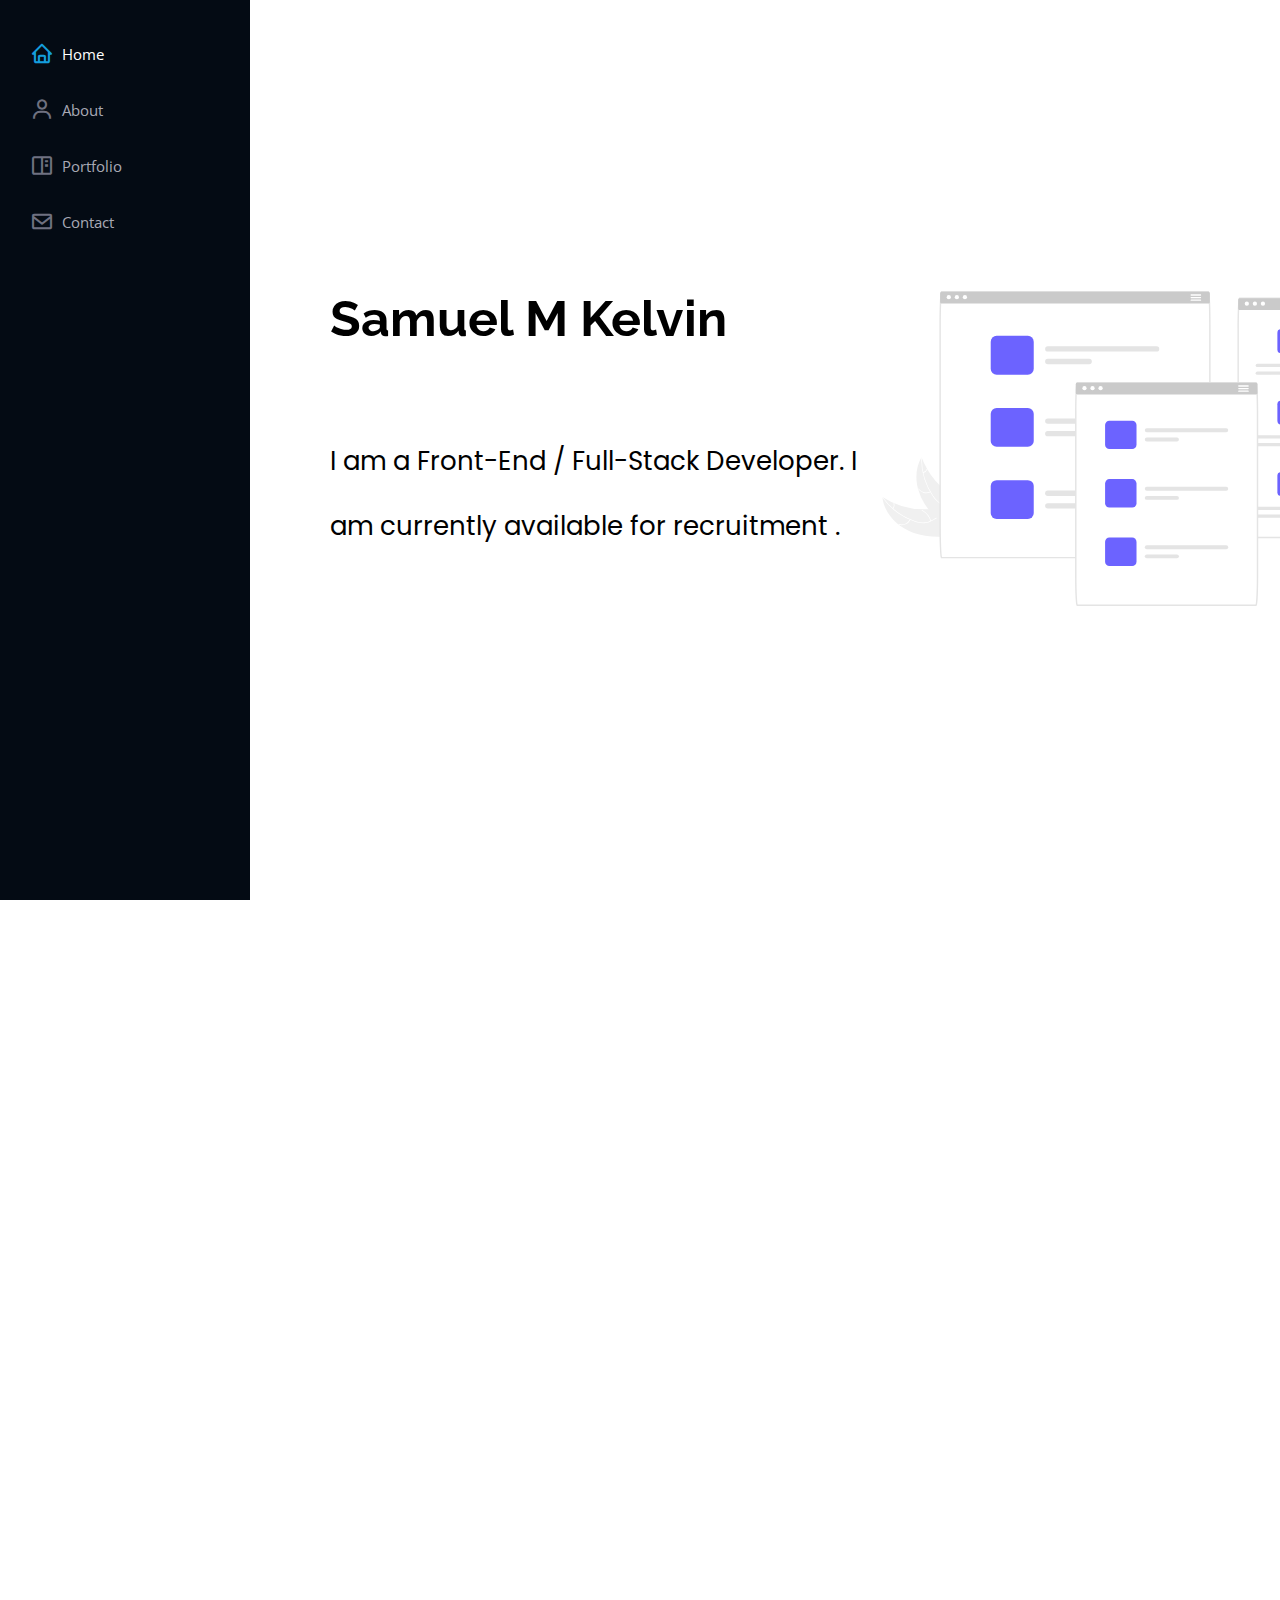
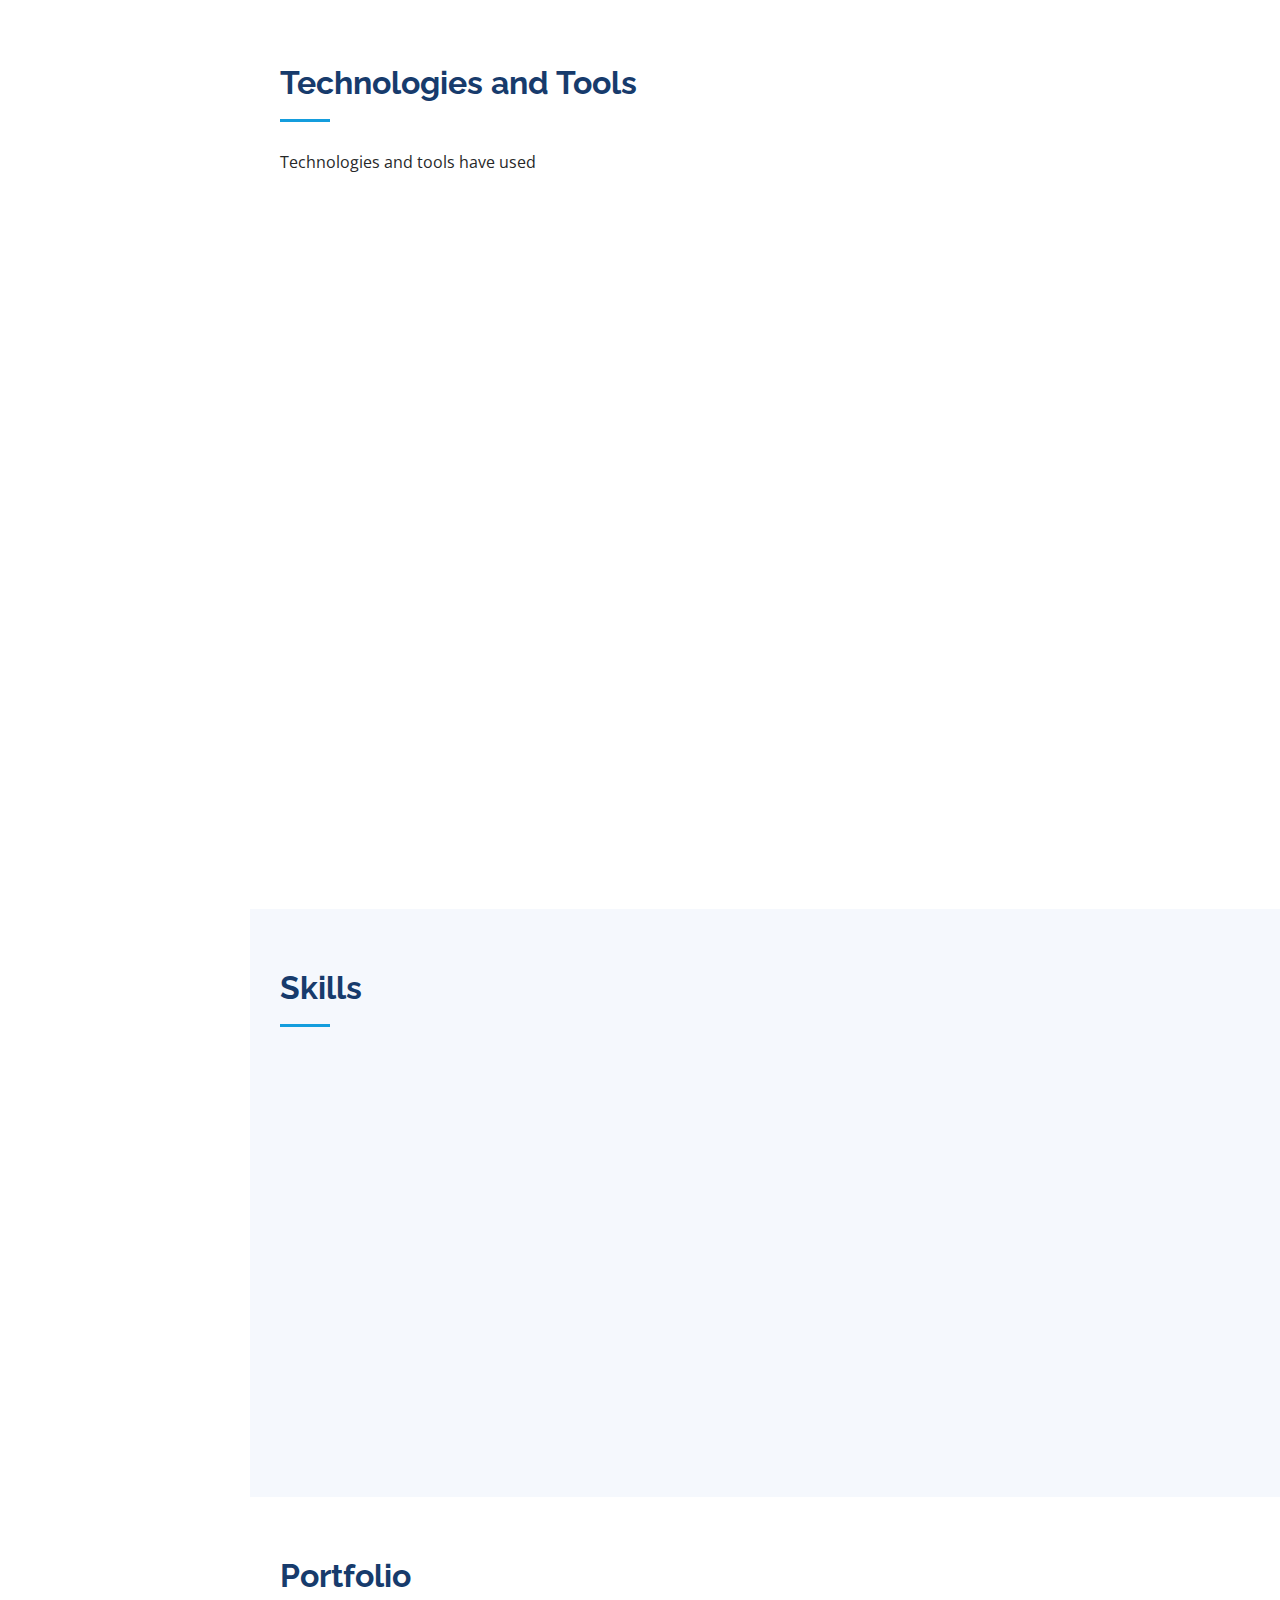
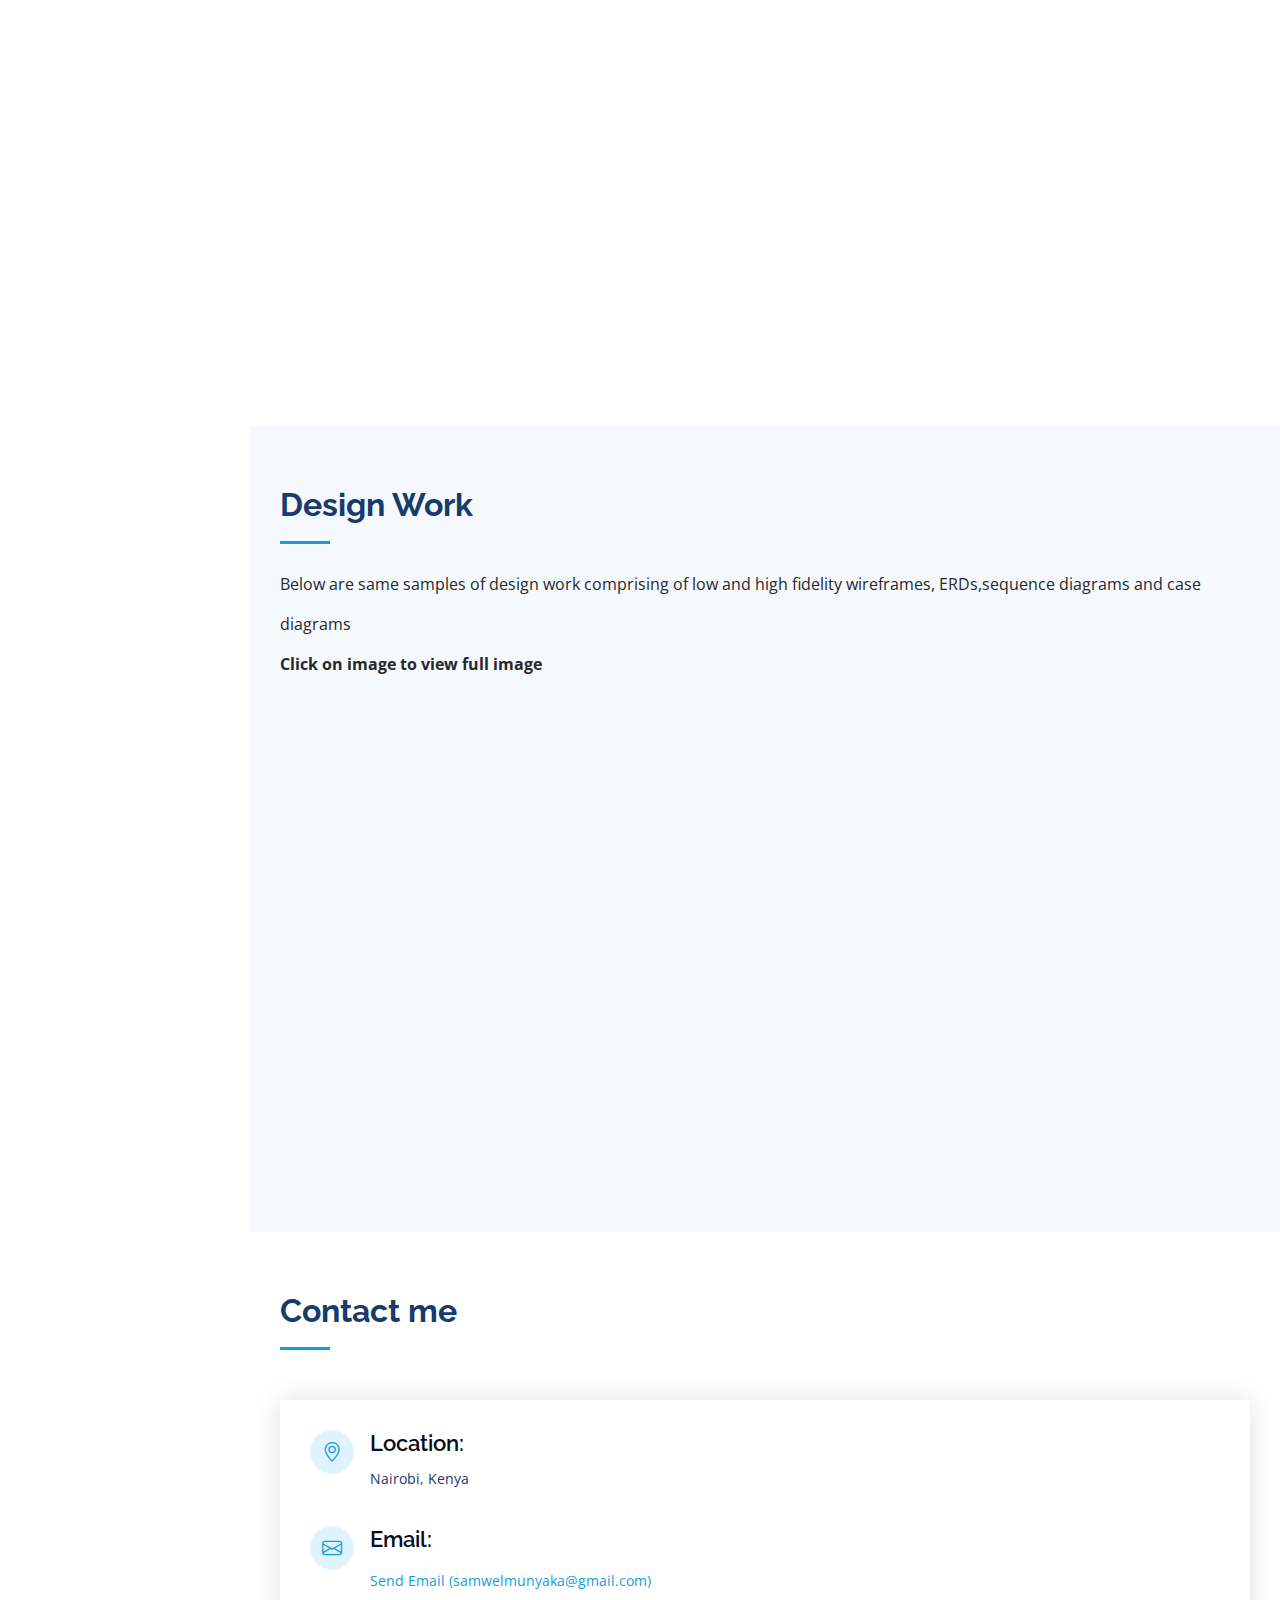
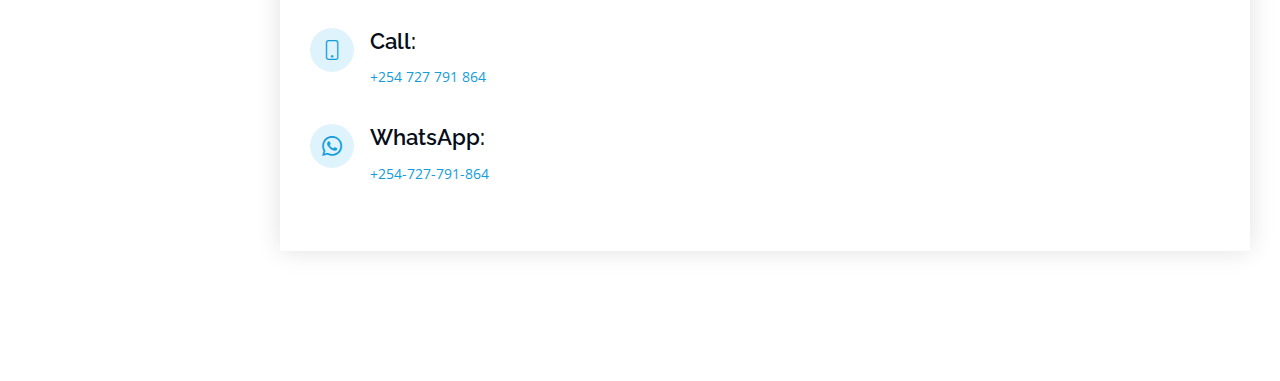
==== index.html @ 16f219b6 "Update index.html" ====
<!DOCTYPE html>
<html lang="en">

<head>
    <meta charset="utf-8">
    <meta content="width=device-width,initial-scale=1" name="viewport">
    <title>Samwel M Kelvin Portfolio</title>
    <meta content="" name="description">
    <meta content="" name="keywords">
    <meta name="theme-color" content="#48D0F2">
    <link
        href="[data-uri]"
        rel="icon" sizes="any" type="image/svg+xml">
    <link
        href="[data-uri]"
        rel="apple-touch-icon" sizes="any" type="image/svg+xml">
    <link
        href="https://fonts.googleapis.com/css?family=Open+Sans:300,300i,400,400i,600,600i,700,700i|Raleway:300,300i,400,400i,500,500i,600,600i,700,700i|Poppins:300,300i,400,400i,500,500i,600,600i,700,700i"
        media="print" onload='this.onload=null,this.removeAttribute("media")' rel="stylesheet">
    <link href="assets/vendor/aos/aos.css" rel="stylesheet">
    <link href="assets/vendor/bootstrap/css/bootstrap.min.css" rel="stylesheet">
    <link href="assets/vendor/bootstrap-icons/bootstrap-icons.css" rel="stylesheet">
    <link href="assets/vendor/boxicons/css/boxicons.min.css" rel="stylesheet">
    <link href="assets/vendor/glightbox/css/glightbox.min.css" rel="stylesheet">
    <link href="assets/vendor/swiper/swiper-bundle.min.css" rel="stylesheet">
    <link href="assets/css/style.css" rel="stylesheet">
</head>

<body><i class="bi bi-list mobile-nav-toggle d-xl-none"></i>
    <header id="header">
        <div class="d-flex flex-column">
            <nav id="navbar" class="nav-menu navbar">
                <ul>
                    <li><a href="#hero" class="nav-link scrollto active"><i class="bx bx-home"></i><span>Home</span></a>
                    </li>
                    <li><a href="#about" class="nav-link scrollto"><i class="bx bx-user"></i><span>About</span></a></li>
                    <li><a href="#portfolio" class="nav-link scrollto"><i
                                class="bx bx-book-content"></i><span>Portfolio</span></a></li>
                    <li><a href="#contact" class="nav-link scrollto"><i
                                class="bx bx-envelope"></i><span>Contact</span></a></li>
                </ul>
            </nav>
        </div>
        <style>
            @media screen and (min-width:1199px) {
                .intro {
                    margin-left: 300px
                }
            }

            @media (min-width:768px) {
                .md\:w-3\/6 {
                    max-width: 100%
                }
            }

            @media (min-width:250px) and (max-width:990px) {
                .facts .count-box p {
                    margin: 0 0 0 85px
                }
            }

            .landing-img {
                display: block;
                width: 100%
            }

            .tools_svg {
                width: 30%;
                display: block;
                font-size: 35px;
                color: #149ddd;
                float: left;
                line-height: 0
            }

            @media (min-width:991px) {
                .facts .count-box p {
                    padding: 10% 0 0 0;
                    margin: 0 0 0 87px
                }
            }

            @media (min-width:768px) {
                .md\:grid-cols-2 {
                    grid-template-columns: repeat(2, minmax(0, 1fr))
                }
            }

            .gap-8 {
                gap: 2rem
            }

            .grid {
                display: grid
            }

            .custom-shadow-lg {
                --tw-shadow: 0 10px 15px -3px rgba(0, 0, 0, .1), 0 4px 6px -4px rgba(0, 0, 0, .1);
                --tw-shadow-colored: 0 10px 15px -3px var(--tw-shadow-color), 0 4px 6px -4px var(--tw-shadow-color)
            }

            .custom-shadow-lg,
            .shadow {
                box-shadow: var(--tw-ring-offset-shadow, 0 0 #0000), var(--tw-ring-shadow, 0 0 #0000), var(--tw-shadow)
            }

            .bg-white {
                --tw-bg-opacity: 1;
                background-color: rgb(255 255 255 / var(--tw-bg-opacity))
            }

            .rounded {
                border-radius: .25rem
            }

            .overflow-hidden {
                overflow: hidden
            }

            .mb-8 {
                margin-bottom: 2rem
            }

            * {
                scrollbar-width: thin;
                scrollbar-color: #00835a #fff
            }

            .text-white a {
                --tw-text-opacity: 1;
                color: rgb(255 255 255 / var(--tw-text-opacity))
            }

            .divide-bottom {
                border-bottom: 1px solid #00000030
            }

            .text-gray-700 {
                --tw-text-opacity: 1;
                color: rgb(55 65 81 / var(--tw-text-opacity))
            }

            .text-sm {
                font-size: .875rem;
                line-height: 1.25rem
            }

            .px-1 {
                padding-left: .25rem;
                padding-right: .25rem
            }

            .bg-gray-200 {
                --tw-bg-opacity: 1;
                background-color: rgb(229 231 235 / var(--tw-bg-opacity))
            }

            .rounded {
                border-radius: .25rem
            }

            .gap-2 {
                gap: .5rem
            }

            .items-center {
                align-items: center
            }

            .flex {
                display: flex
            }

            .mr-2 {
                margin-right: .5rem
            }

            .pt-4 {
                padding-top: 1rem
            }

            .pb-2 {
                padding-bottom: .5rem
            }

            .px-6 {
                padding-left: 1.5rem;
                padding-right: 1.5rem
            }

            .inline-block {
                display: inline-block
            }

            .justify-start {
                justify-content: flex-start
            }

            .w-full {
                width: 100%
            }

            .text-white {
                --tw-text-opacity: 1;
                color: rgb(255 255 255 / var(--tw-text-opacity))
            }

            .font-medium {
                font-weight: 500
            }

            .text-sm {
                font-size: .875rem;
                line-height: 1.25rem
            }

            .text-center {
                text-align: center
            }

            .py-2\.5 {
                padding-top: .625rem;
                padding-bottom: .625rem
            }

            .px-5 {
                padding-left: 1.25rem;
                padding-right: 1.25rem
            }

            .bg-gray-700 {
                --tw-bg-opacity: 1;
                background-color: rgb(55 65 81 / var(--tw-bg-opacity))
            }

            .rounded-lg {
                border-radius: .5rem
            }

            .items-center {
                align-items: center
            }

            .inline-flex {
                display: inline-flex
            }

            .w-3\.5 {
                width: .875rem
            }

            .h-3\.5 {
                height: .875rem
            }

            .ms-2 {
                margin-inline-start: .5rem
            }

            p {
                line-height: 2.5
            }

            .portfolio-container {
                height: 100% !important
            }

            .portfolio-item {
                position: initial !important;
                left: 0 !important;
                top: 0 !important
            }

            .portfolio #portfolio-flters {
                background-color: rgba(0, 0, 0, .1)
            }
        </style>
    </header>
    <section id="hero" class="d-flex flex-column justify-content-center align-items-center">
        <div class="hero-container" data-aos="fade-left" data-aos-delay="100">
            <div class="container intro">
                <div class="row skills-content">
                    <div class="col-lg-6 aos-init aos-animate">
                        <div class="sm:text-center lg:text-left">
                            <h1 class="text-4xl tracking-tight font-extrabold text-gray-900 sm:text-5xl md:text-6xl">
                                <span class="block text-black">Samuel M Kelvin</span></h1>
                            <h1 class="text-4xl tracking-tight font-extrabold text-gray-900 sm:text-5xl md:text-6xl">
                                <span class="typed"
                                    data-typed-items="Responsive Web Design,Responsive Web Development,Database Design,Database Administrator,Windows Applications,API Integration"></span>
                            </h1>
                            <p
                                class="mt-3 text-base text-black sm:mt-5 sm:text-lg sm:max-w-xl sm:mx-auto md:mt-5 md:text-xl lg:mx-0">
                                I am a Front-End / Full-Stack Developer. I am currently available for recruitment .</p>
                        </div>
                    </div>
                    <div class="col-lg-6 aos-init aos-animate" data-aos-delay="100"><img class="img-fluid landing-img"
                            style="opacity:1;transform:none" alt="Responsive design"
                            src="[data-uri]">
                    </div>
                </div>
            </div>
        </div>
    </section>
    <main id="main">
        <section id="about" class="about">
            <div class="container">
                <div class="section-title" data-aos="fade-right" data-aos-delay="100">
                    <h2>About me</h2>
                    <p>𝚂𝚊𝚖𝚞𝚎𝚕 𝙼 𝙺𝚎𝚕𝚟𝚒𝚗 𝚒𝚜 𝚊 𝚏𝚞𝚕𝚕 𝚜𝚝𝚊𝚌𝚔 𝚍𝚎𝚟𝚎𝚕𝚘𝚙𝚎𝚛 𝚠𝚒𝚝𝚑 𝚎𝚡𝚙𝚎𝚛𝚒𝚎𝚗𝚌𝚎 𝚒𝚗 𝚍𝚎𝚟𝚎𝚕𝚘𝚙𝚒𝚗𝚐 𝚋𝚘𝚝𝚑 𝚏𝚛𝚘𝚗𝚝𝚎𝚗𝚍 𝚊𝚗𝚍 𝚋𝚊𝚌𝚔𝚎𝚗𝚍 𝚘𝚏 𝚊𝚙𝚙𝚕𝚒𝚌𝚊𝚝𝚒𝚘𝚗𝚜. </p>
                    
                    <p>𝙼𝚢 𝚋𝚊𝚌𝚔𝚐𝚛𝚘𝚞𝚗𝚍 𝚒𝚗 𝚠𝚎𝚋 𝚍𝚎𝚟𝚎𝚕𝚘𝚙𝚖𝚎𝚗𝚝 𝚒𝚗𝚏𝚘𝚛𝚖𝚜 𝚖𝚎 𝚊 𝚖𝚒𝚗𝚍𝚏𝚞𝚕 𝚄𝙸/𝚄𝚇 𝚊𝚙𝚙𝚛𝚘𝚊𝚌𝚑 𝚠𝚑𝚎𝚗 𝚍𝚎𝚜𝚒𝚐𝚗𝚒𝚗𝚐 𝚊𝚗𝚍 𝚍𝚎𝚟𝚎𝚕𝚘𝚙𝚒𝚗𝚐 𝚠𝚎𝚋 𝚊𝚙𝚙𝚕𝚒𝚌𝚊𝚝𝚒𝚘𝚗𝚜. </p>
                    
                    <p>𝙸 𝚊𝚖 𝚏𝚞𝚎𝚕𝚕𝚎𝚍 𝚋𝚢 𝚖𝚢 𝚙𝚊𝚜𝚜𝚒𝚘𝚗 𝚏𝚘𝚛 𝚠𝚊𝚗𝚝𝚒𝚗𝚐 𝚊 𝚠𝚎𝚕𝚕-𝚍𝚎𝚜𝚒𝚐𝚗𝚎𝚍 𝚛𝚎𝚜𝚙𝚘𝚗𝚜𝚒𝚟𝚎 𝚠𝚎𝚋 𝚊𝚙𝚙𝚕𝚒𝚌𝚊𝚝𝚒𝚘𝚗𝚜 𝚠𝚒𝚝𝚑 𝚎𝚗𝚍 𝚞𝚜𝚎𝚛 𝚒𝚗 𝚖𝚒𝚗𝚍. </p>
                    
                    <p></p>𝙸 𝚌𝚘𝚗𝚜𝚒𝚍𝚎𝚛 𝚖𝚢𝚜𝚎𝚕𝚏 𝚊 "𝚏𝚘𝚛𝚎𝚟𝚎𝚛 𝚜𝚝𝚞𝚍𝚎𝚗𝚝," 𝚎𝚊𝚐𝚎𝚛 𝚝𝚘 𝚕𝚎𝚊𝚛𝚗, 𝚊𝚗𝚍 𝚜𝚝𝚊𝚢𝚜 𝚒𝚗 𝚝𝚞𝚗𝚎 𝚠𝚒𝚝𝚑 𝚝𝚑𝚎 𝚕𝚊𝚝𝚎𝚜𝚝 𝚝𝚛𝚎𝚗𝚍𝚜 𝚒𝚗 𝚠𝚎𝚋 𝚍𝚎𝚟𝚎𝚕𝚘𝚙𝚖𝚎𝚗𝚝.</p>
                </div>
                <div class="row">
                    <div class="col-lg-12 pt-4 pt-lg-0 content" data-aos="fade-left" data-aos-delay="100">
                        <h3>UI/UX Designer &amp; Web Developer.</h3>
                        <p class="fst-italic">As a developer, I am always concerned about the experience user gets when
                            using web apps or windows apps. Therefore, am not only passonate in writing smooth backend
                            code but also passonate in designing user interfaces with end user in mind. This in turn
                            translates to smooth user experience for users.</p>
                        <div class="row">
                            <div class="col-lg-6">
                                <ul>
                                    <li><i class="bi bi-chevron-right"></i><strong>WhatsApp:</strong><span><a
                                                href="https://wa.me/+254727791864">+254-727-791-864</a></span></li>
                                    <li><i class="bi bi-chevron-right"></i><strong>City:</strong><span>Nairobi,
                                            Kenya</span></li>
                                    <li><i
                                            class="bi bi-chevron-right"></i><strong>Language:</strong><span>English</span>
                                    </li>
                                </ul>
                            </div>
                            <div class="col-lg-6">
                                <ul>
                                    <li><i class="bi bi-chevron-right"></i><strong>Education:</strong><span>Bsc
                                            Mathematics and Computer Science.</span></li>
                                    <li><i class="bi bi-chevron-right"></i><strong>Email:</strong><span><a
                                                href="mailto:samwelmunyaka@gmail.com">samwelmunyaka@gmail.com</a></span>
                                    </li>
                                    <li><i class="bi bi-chevron-right"></i><strong>Freelance:</strong><span
                                            style="color:green">Available</span></li>
                                </ul>
                            </div>
                        </div>
                    </div>
                </div>
            </div>
            <div id="facts" class="facts">
                <div class="container">
                    <div class="section-title">
                        <h2>Technologies and Tools</h2>
                        <p>Technologies and tools have used</p>
                    </div>
                    <div class="row no-gutters">
                        <div class="col-lg-3 col-md-6 d-md-flex align-items-md-stretch" data-aos="fade-up">
                            <div class="count-box"><img alt="html" class="tools_svg w-12"
                                    src="[data-uri]">
                                <p><strong>HTML</strong></p>
                            </div>
                        </div>
                        <div class="col-lg-3 col-md-6 d-md-flex align-items-md-stretch" data-aos="fade-up">
                            <div class="count-box"><img alt="css3" class="tools_svg w-12"
                                    src="[data-uri]">
                                <p><strong>CSS</strong></p>
                            </div>
                        </div>
                        <div class="col-lg-3 col-md-6 d-md-flex align-items-md-stretch" data-aos="fade-up">
                            <div class="count-box"><img alt="php" class="tools_svg w-12"
                                    src="[data-uri]">
                                <p><strong>PHP</strong></p>
                            </div>
                        </div>
                        <div class="col-lg-3 col-md-6 d-md-flex align-items-md-stretch" data-aos="fade-up">
                            <div class="count-box"><img alt="nodejs" class="tools_svg w-12"
                                    src="[data-uri]">
                                <p><strong>NodeJS</strong></p>
                            </div>
                        </div>
                        <div class="col-lg-3 col-md-6 d-md-flex align-items-md-stretch" data-aos="fade-up">
                            <div class="count-box"><img alt="express" class="tools_svg w-12"
                                    src="[data-uri]">
                                <p><strong>Express</strong></p>
                            </div>
                        </div>
                        <div class="col-lg-3 col-md-6 d-md-flex align-items-md-stretch" data-aos="fade-up">
                            <div class="count-box"><img alt="js" class="tools_svg w-12"
                                    src="[data-uri]">
                                <p><strong>JavaScript</strong></p>
                            </div>
                        </div>
                        <div class="col-lg-3 col-md-6 d-md-flex align-items-md-stretch" data-aos="fade-up">
                            <div class="count-box"><img alt="bootstrap" class="tools_svg w-12"
                                    src="[data-uri]">
                                <p><strong>Bootstrap</strong></p>
                            </div>
                        </div>
                        <div class="col-lg-3 col-md-6 d-md-flex align-items-md-stretch" data-aos="fade-up">
                            <div class="count-box"><img alt="postman" class="tools_svg w-12"
                                    src="[data-uri]">
                                <p><strong>Postman</strong></p>
                            </div>
                        </div>
                        <div class="col-lg-3 col-md-6 d-md-flex align-items-md-stretch" data-aos="fade-up">
                            <div class="count-box"><img alt="mysql" class="tools_svg w-12"
                                    src="[data-uri]">
                                <p><strong>MySQL</strong></p>
                            </div>
                        </div>
                        <div class="col-lg-3 col-md-6 d-md-flex align-items-md-stretch" data-aos="fade-up">
                            <div class="count-box"><img alt="sqlite" class="tools_svg w-12"
                                    src="[data-uri]">
                                <p><strong>SQLite</strong></p>
                            </div>
                        </div>
                        <div class="col-lg-3 col-md-6 d-md-flex align-items-md-stretch" data-aos="fade-up">
                            <div class="count-box"><img alt="mongodb" class="tools_svg w-12"
                                    src="[data-uri]">
                                <p><strong>MongoDb</strong></p>
                            </div>
                        </div>
                        <div class="col-lg-3 col-md-6 d-md-flex align-items-md-stretch" data-aos="fade-up">
                            <div class="count-box"><img alt="vscode" class="tools_svg w-12"
                                    src="[data-uri]">
                                <p><strong>VsCode</strong></p>
                            </div>
                        </div>
                        <div class="col-lg-3 col-md-6 d-md-flex align-items-md-stretch" data-aos="fade-up">
                            <div class="count-box"><img alt="Ms Code" class="tools_svg w-12"
                                    src="[data-uri]">
                                <p><strong>MicroSoft Vstudio</strong></p>
                            </div>
                        </div>
                        <div class="col-lg-3 col-md-6 d-md-flex align-items-md-stretch" data-aos="fade-up">
                            <div class="count-box"><img alt="git" class="tools_svg w-12"
                                    src="[data-uri]">
                                <p><strong>Git</strong></p>
                            </div>
                        </div>
                        <div class="col-lg-3 col-md-6 d-md-flex align-items-md-stretch" data-aos="fade-up">
                            <div class="count-box"><img alt="github" class="tools_svg w-12"
                                    src="[data-uri]">
                                <p><strong>Github</strong></p>
                            </div>
                        </div>
                        <div class="col-lg-3 col-md-6 d-md-flex align-items-md-stretch" data-aos="fade-up">
                            <div class="count-box"><img alt="jquery" class="tools_svg w-12"
                                    src="[data-uri]">
                                <p><strong>JQuery</strong></p>
                            </div>
                        </div>
                        <div class="col-lg-3 col-md-6 d-md-flex align-items-md-stretch" data-aos="fade-up">
                            <div class="count-box"><img alt="java" class="tools_svg w-12"
                                    src="[data-uri]">
                                <p><strong>Java</strong></p>
                            </div>
                        </div>
                        <div class="col-lg-3 col-md-6 d-md-flex align-items-md-stretch" data-aos="fade-up">
                            <div class="count-box"><img alt="C#" class="tools_svg w-12"
                                    src="[data-uri]">
                                <p><strong>C#</strong></p>
                            </div>
                        </div>
                        <div class="col-lg-3 col-md-6 d-md-flex align-items-md-stretch" data-aos="fade-up">
                            <div class="count-box"><img alt="figma" class="tools_svg w-12"
                                    src="[data-uri]">
                                <p><strong>Figma</strong></p>
                            </div>
                        </div>
                        <div class="col-lg-3 col-md-6 d-md-flex align-items-md-stretch" data-aos="fade-up">
                            <div class="count-box"><img alt="draw.io" class="tools_svg w-12"
                                    src="[data-uri]">
                                <p><strong>Draw.io</strong></p>
                            </div>
                        </div>
                    </div>
                </div>
            </div>
        </section>
        <section id="skills" class="skills section-bg">
            <div class="container">
                <div class="section-title">
                    <h2>Skills</h2>
                </div>
                <div class="row skills-content">
                    <div class="col-lg-6" data-aos="fade-up">
                        <div class="progress"><span class="skill">HTML<i class="val">100%</i></span>
                            <div class="progress-bar-wrap">
                                <div class="progress-bar" role="progressbar" aria-valuenow="100" aria-valuemin="0"
                                    aria-valuemax="100"></div>
                            </div>
                        </div>
                        <div class="progress"><span class="skill">CSS<i class="val">90%</i></span>
                            <div class="progress-bar-wrap">
                                <div class="progress-bar" role="progressbar" aria-valuenow="90" aria-valuemin="0"
                                    aria-valuemax="100"></div>
                            </div>
                        </div>
                        <div class="progress"><span class="skill">PHP<i class="val">85%</i></span>
                            <div class="progress-bar-wrap">
                                <div class="progress-bar" role="progressbar" aria-valuenow="85" aria-valuemin="0"
                                    aria-valuemax="100"></div>
                            </div>
                        </div>
                        <div class="progress"><span class="skill">JavaScript<i class="val">80%</i></span>
                            <div class="progress-bar-wrap">
                                <div class="progress-bar" role="progressbar" aria-valuenow="80" aria-valuemin="0"
                                    aria-valuemax="100"></div>
                            </div>
                        </div>
                        <div class="progress"><span class="skill">JQuery<i class="val">85%</i></span>
                            <div class="progress-bar-wrap">
                                <div class="progress-bar" role="progressbar" aria-valuenow="85" aria-valuemin="0"
                                    aria-valuemax="100"></div>
                            </div>
                        </div>
                        <div class="progress"><span class="skill">C#<i class="val">50%</i></span>
                            <div class="progress-bar-wrap">
                                <div class="progress-bar" role="progressbar" aria-valuenow="50" aria-valuemin="0"
                                    aria-valuemax="100"></div>
                            </div>
                        </div>
                    </div>
                    <div class="col-lg-6" data-aos="fade-up" data-aos-delay="100">
                        <div class="progress"><span class="skill">NodeJs &amp; Express<i class="val">75%</i></span>
                            <div class="progress-bar-wrap">
                                <div class="progress-bar" role="progressbar" aria-valuenow="75" aria-valuemin="0"
                                    aria-valuemax="100"></div>
                            </div>
                        </div>
                        <div class="progress"><span class="skill">MySQL<i class="val">90%</i></span>
                            <div class="progress-bar-wrap">
                                <div class="progress-bar" role="progressbar" aria-valuenow="90" aria-valuemin="0"
                                    aria-valuemax="100"></div>
                            </div>
                        </div>
                        <div class="progress"><span class="skill">Microsoft SQL<i class="val">70%</i></span>
                            <div class="progress-bar-wrap">
                                <div class="progress-bar" role="progressbar" aria-valuenow="70" aria-valuemin="0"
                                    aria-valuemax="100"></div>
                            </div>
                        </div>
                        <div class="progress"><span class="skill">SQLite<i class="val">60%</i></span>
                            <div class="progress-bar-wrap">
                                <div class="progress-bar" role="progressbar" aria-valuenow="60" aria-valuemin="0"
                                    aria-valuemax="100"></div>
                            </div>
                        </div>
                        <div class="progress"><span class="skill">SQLite<i class="val">50%</i></span>
                            <div class="progress-bar-wrap">
                                <div class="progress-bar" role="progressbar" aria-valuenow="50" aria-valuemin="0"
                                    aria-valuemax="100"></div>
                            </div>
                        </div>
                        <div class="progress"><span class="skill">Java<i class="val">40%</i></span>
                            <div class="progress-bar-wrap">
                                <div class="progress-bar" role="progressbar" aria-valuenow="40" aria-valuemin="0"
                                    aria-valuemax="100"></div>
                            </div>
                        </div>
                    </div>
                </div>
            </div>
        </section>
        <section id="portfolio" class="portfolio">
            <div class="container">
                <div class="section-title">
                    <h2>Portfolio</h2>
                    <p>Some of my projects.</p>
                </div>
                <div class="row" data-aos="fade-left">
                    <div class="col-lg-12 d-flex justify-content-center">
                        <ul id="portfolio-flters">
                            <li data-filter="*" class="filter-active">All</li>
                            <li data-filter=".filter-app">Apps</li>
                            <li data-filter=".filter-web">Web</li>
                        </ul>
                    </div>
                </div>
                <div class="grid gap-8 md:grid-cols-2 portfolio-container" data-aos="fade-left" data-aos-delay="100">
                    <div
                        class="portfolio-item filter-web bg-white dark:text-gray-100 dark:bg-gray-800 mb-8 overflow-hidden rounded custom-shadow-lg dark:shadow-slate-900">
                        <img alt="Repo Inspector" loading="lazy" width="640" height="360" decoding="async" data-nimg="1"
                            class="portfolio-lightbox w-full hover:scale-110" style="color:transparent"
                            src="assets/image/1.food ordering system.png">
                        <div class="p-4">
                            <h2 class="font-bold text-xl mb-2">Food Ordering System</h2>
                            <p class="text-black dark:text-gray-100 text-lg">Food Ordering System is a web application
                                designed for restaurants to post what they prepare (food or deserts) in their menus.
                                Then customers can place orders from comfort of their homes. Customers can track their
                                orders from point of placing them to point of delivery. Customers can see all orders
                                they have in different restaurants.</p><br>
                            <p></p>
                        </div>
                        <div class="px-6 pt-4 pb-2"><span
                                class="inline-block bg-gray-200 hover:bg-blue-500 hover:text-white rounded-full px-3 py-1 text-sm font-semibold text-gray-700 mr-2 mb-2">#html</span><span
                                class="inline-block bg-gray-200 hover:bg-blue-500 hover:text-white rounded-full px-3 py-1 text-sm font-semibold text-gray-700 mr-2 mb-2">#javascript</span><span
                                class="inline-block bg-gray-200 hover:bg-blue-500 hover:text-white rounded-full px-3 py-1 text-sm font-semibold text-gray-700 mr-2 mb-2">#jquery</span><span
                                class="inline-block bg-gray-200 hover:bg-blue-500 hover:text-white rounded-full px-3 py-1 text-sm font-semibold text-gray-700 mr-2 mb-2">#css</span><span
                                class="inline-block bg-gray-200 hover:bg-blue-500 hover:text-white rounded-full px-3 py-1 text-sm font-semibold text-gray-700 mr-2 mb-2">#php</span><span
                                class="inline-block bg-gray-200 hover:bg-blue-500 hover:text-white rounded-full px-3 py-1 text-sm font-semibold text-gray-700 mr-2 mb-2">#mysql</span>
                        </div>
                    </div>
                    <div
                        class="portfolio-item filter-web bg-white dark:text-gray-100 dark:bg-gray-800 mb-8 overflow-hidden rounded custom-shadow-lg dark:shadow-slate-900">
                        <img alt="NigaPHP framework" loading="lazy" width="640" height="360" decoding="async"
                            data-nimg="1" class="portfolio-lightbox w-full hover:scale-110" style="color:transparent"
                            src="assets/image/2.rental management system.png">
                        <div class="p-4">
                            <h2 class="font-bold text-xl mb-2">Rental Management System</h2>
                            <p class="text-black dark:text-gray-100 text-lg">Rental Management System is a web based
                                application designed to manage with ease house property a person or agency has. It makes
                                it easy for agency to known all available and occupied property by a click of a button.
                                Admin can see all unpaid or paid invoices as per tenant.</p><br>
                        </div>
                        <div class="px-6 pt-4 pb-2"><span
                                class="inline-block bg-gray-200 hover:bg-blue-500 hover:text-white rounded-full px-3 py-1 text-sm font-semibold text-gray-700 mr-2 mb-2">#html</span><span
                                class="inline-block bg-gray-200 hover:bg-blue-500 hover:text-white rounded-full px-3 py-1 text-sm font-semibold text-gray-700 mr-2 mb-2">#javascript</span><span
                                class="inline-block bg-gray-200 hover:bg-blue-500 hover:text-white rounded-full px-3 py-1 text-sm font-semibold text-gray-700 mr-2 mb-2">#jquery</span><span
                                class="inline-block bg-gray-200 hover:bg-blue-500 hover:text-white rounded-full px-3 py-1 text-sm font-semibold text-gray-700 mr-2 mb-2">#bootstrap</span><span
                                class="inline-block bg-gray-200 hover:bg-blue-500 hover:text-white rounded-full px-3 py-1 text-sm font-semibold text-gray-700 mr-2 mb-2">#php</span><span
                                class="inline-block bg-gray-200 hover:bg-blue-500 hover:text-white rounded-full px-3 py-1 text-sm font-semibold text-gray-700 mr-2 mb-2">#mysql</span>
                        </div>
                    </div>
                    <div
                        class="portfolio-item filter-web bg-white dark:text-gray-100 dark:bg-gray-800 mb-8 overflow-hidden rounded custom-shadow-lg dark:shadow-slate-900">
                        <img alt="Dynacard" loading="lazy" width="640" height="360" decoding="async" data-nimg="1"
                            class="portfolio-lightbox w-full hover:scale-110" style="color:transparent"
                            src="assets/image/3. cooking skill.png">
                        <div class="p-4">
                            <h2 class="font-bold text-xl mb-2">Cooking Skill Blog</h2>
                            <p class="text-black dark:text-gray-100 text-lg">Cooking Skill is a blog that shows cases a
                                cooking skill. In this blog it shows what on menu to be prepared, instructions on how to
                                cook it and ingredients required. It also provides a basic FAQs sections for users.</p>
                        </div>
                        <div class="px-6 pt-4 pb-2"><span
                                class="inline-block bg-gray-200 hover:bg-blue-500 hover:text-white rounded-full px-3 py-1 text-sm font-semibold text-gray-700 mr-2 mb-2">#html</span><span
                                class="inline-block bg-gray-200 hover:bg-blue-500 hover:text-white rounded-full px-3 py-1 text-sm font-semibold text-gray-700 mr-2 mb-2">#css</span><span
                                class="inline-block bg-gray-200 hover:bg-blue-500 hover:text-white rounded-full px-3 py-1 text-sm font-semibold text-gray-700 mr-2 mb-2">#javascript</span>
                        </div>
                    </div>
                    <div
                        class="portfolio-item filter-web bg-white dark:text-gray-100 dark:bg-gray-800 mb-8 overflow-hidden rounded custom-shadow-lg dark:shadow-slate-900">
                        <img alt="Form builder" loading="lazy" width="640" height="360" decoding="async" data-nimg="1"
                            class="portfolio-lightbox w-full hover:scale-110" style="color:transparent"
                            src="assets/image/4.node shop.png">
                        <div class="p-4">
                            <h2 class="font-bold text-xl mb-2">E-Shopper</h2>
                            <p class="text-black dark:text-gray-100 text-lg">E-Shopper is an online shop or store where
                                items are posted and people can make orders online. In this case, the focus is to sell
                                essentiall oils online. Customers can place their order online from comfort of their
                                home.</p>
                        </div>
                        <div class="px-6 pt-4 pb-2"><span
                                class="inline-block bg-gray-200 hover:bg-blue-500 hover:text-white rounded-full px-3 py-1 text-sm font-semibold text-gray-700 mr-2 mb-2">#NodeJS</span><span
                                class="inline-block bg-gray-200 hover:bg-blue-500 hover:text-white rounded-full px-3 py-1 text-sm font-semibold text-gray-700 mr-2 mb-2">#express</span><span
                                class="inline-block bg-gray-200 hover:bg-blue-500 hover:text-white rounded-full px-3 py-1 text-sm font-semibold text-gray-700 mr-2 mb-2">#javascript</span><span
                                class="inline-block bg-gray-200 hover:bg-blue-500 hover:text-white rounded-full px-3 py-1 text-sm font-semibold text-gray-700 mr-2 mb-2">#css</span><span
                                class="inline-block bg-gray-200 hover:bg-blue-500 hover:text-white rounded-full px-3 py-1 text-sm font-semibold text-gray-700 mr-2 mb-2">#bootstrap</span><span
                                class="inline-block bg-gray-200 hover:bg-blue-500 hover:text-white rounded-full px-3 py-1 text-sm font-semibold text-gray-700 mr-2 mb-2">#jquery</span><span
                                class="inline-block bg-gray-200 hover:bg-blue-500 hover:text-white rounded-full px-3 py-1 text-sm font-semibold text-gray-700 mr-2 mb-2">#html</span><span
                                class="inline-block bg-gray-200 hover:bg-blue-500 hover:text-white rounded-full px-3 py-1 text-sm font-semibold text-gray-700 mr-2 mb-2">#mysql</span>
                        </div>
                    </div>
                    <div
                        class="portfolio-item filter-web bg-white dark:text-gray-100 dark:bg-gray-800 mb-8 overflow-hidden rounded custom-shadow-lg dark:shadow-slate-900">
                        <img alt="Event master (Music festival)" loading="lazy" width="640" height="360"
                            decoding="async" data-nimg="1" class="portfolio-lightbox w-full hover:scale-110"
                            style="color:transparent" src="assets/image/5.node music festival events.png">
                        <div class="p-4">
                            <h2 class="font-bold text-xl mb-2">Event Master (Music festival)</h2>
                            <p class="text-black dark:text-gray-100 text-lg">Event Master is a websites that makes its
                                easy to market music festival events. It aims to promote music events by listing them
                                online where it can reach a large audience.
                        </div>
                        <div class="px-6 pt-4 pb-2"><span
                                class="inline-block bg-gray-200 hover:bg-blue-500 hover:text-white rounded-full px-3 py-1 text-sm font-semibold text-gray-700 mr-2 mb-2">#JavaScript</span><span
                                class="inline-block bg-gray-200 hover:bg-blue-500 hover:text-white rounded-full px-3 py-1 text-sm font-semibold text-gray-700 mr-2 mb-2">#CSS</span><span
                                class="inline-block bg-gray-200 hover:bg-blue-500 hover:text-white rounded-full px-3 py-1 text-sm font-semibold text-gray-700 mr-2 mb-2">#EJS</span><span
                                class="inline-block bg-gray-200 hover:bg-blue-500 hover:text-white rounded-full px-3 py-1 text-sm font-semibold text-gray-700 mr-2 mb-2">#Nodejs</span><span
                                class="inline-block bg-gray-200 hover:bg-blue-500 hover:text-white rounded-full px-3 py-1 text-sm font-semibold text-gray-700 mr-2 mb-2">#EJS</span><span
                                class="inline-block bg-gray-200 hover:bg-blue-500 hover:text-white rounded-full px-3 py-1 text-sm font-semibold text-gray-700 mr-2 mb-2">#Express</span><span
                                class="inline-block bg-gray-200 hover:bg-blue-500 hover:text-white rounded-full px-3 py-1 text-sm font-semibold text-gray-700 mr-2 mb-2">#Sqlite</span>
                        </div>
                    </div>
                    <div
                        class="portfolio-item filter-web bg-white dark:text-gray-100 dark:bg-gray-800 mb-8 overflow-hidden rounded custom-shadow-lg dark:shadow-slate-900">
                        <img alt="game-quiz" loading="lazy" width="640" height="360" decoding="async" data-nimg="1"
                            class="portfolio-lightbox w-full hover:scale-110" style="color:transparent"
                            src="assets/image/6.game-app.png">
                        <div class="p-4">
                            <h2 class="font-bold text-xl mb-2">Game-Quiz</h2>
                            <p class="text-black dark:text-gray-100 text-lg">Game-Quiz is simple online game for
                                answering questions with multiple choices. A player has to play as per the game rules.
                                Its a single player game.</p><br>
                        </div>
                        <div class="px-6 pt-4 pb-2"><span
                                class="inline-block bg-gray-200 hover:bg-blue-500 hover:text-white rounded-full px-3 py-1 text-sm font-semibold text-gray-700 mr-2 mb-2">#HTML</span><span
                                class="inline-block bg-gray-200 hover:bg-blue-500 hover:text-white rounded-full px-3 py-1 text-sm font-semibold text-gray-700 mr-2 mb-2">#CSS</span><span
                                class="inline-block bg-gray-200 hover:bg-blue-500 hover:text-white rounded-full px-3 py-1 text-sm font-semibold text-gray-700 mr-2 mb-2">#JavaScript</span><span
                                class="inline-block bg-gray-200 hover:bg-blue-500 hover:text-white rounded-full px-3 py-1 text-sm font-semibold text-gray-700 mr-2 mb-2">#PHP</span><span
                                class="inline-block bg-gray-200 hover:bg-blue-500 hover:text-white rounded-full px-3 py-1 text-sm font-semibold text-gray-700 mr-2 mb-2">#MYSQL</span>
                        </div>
                    </div>
                    <div
                        class="portfolio-item filter-app bg-white dark:text-gray-100 dark:bg-gray-800 mb-8 overflow-hidden rounded custom-shadow-lg dark:shadow-slate-900">
                        <img alt="Marline Payroll" loading="lazy" width="640" height="360" decoding="async"
                            data-nimg="1" class="portfolio-lightbox w-full hover:scale-110" style="color:transparent"
                            src="assets/image/7.basic cmd java payroll.png">
                        <div class="p-4">
                            <h2 class="font-bold text-xl mb-2">Marline Payroll</h2>
                            <p class="text-black dark:text-gray-100 text-lg">Marline Payroll ids a very basic command
                                line payroll where you can you manage workers with their payments and what they do. It
                                camn generate report base on type of workers and departments a worker is assigned.</p>
                            <br>
                        </div>
                        <div class="px-6 pt-4 pb-2"><span
                                class="inline-block bg-gray-200 hover:bg-blue-500 hover:text-white rounded-full px-3 py-1 text-sm font-semibold text-gray-700 mr-2 mb-2">#java</span>
                        </div>
                    </div>
                    <div
                        class="portfolio-item filter-app bg-white dark:text-gray-100 dark:bg-gray-800 mb-8 overflow-hidden rounded custom-shadow-lg dark:shadow-slate-900">
                        <img alt="EassyAcademics" loading="lazy" width="640" height="360" decoding="async" data-nimg="1"
                            class="portfolio-lightbox w-full hover:scale-110" style="color:transparent"
                            src="assets/image/8.windows app.png">
                        <div class="p-4">
                            <h2 class="font-bold text-xl mb-2">EasyAcademics</h2>
                            <p class="text-black dark:text-gray-100 text-lg">EasyAcademics is a windows application for
                                school management.</p><br>
                        </div>
                        <div class="px-6 pt-4 pb-2"><span
                                class="inline-block bg-gray-200 hover:bg-blue-500 hover:text-white rounded-full px-3 py-1 text-sm font-semibold text-gray-700 mr-2 mb-2">C#</span>
                        </div>
                    </div>
                </div>
            </div>
        </section>
        <section id="testimonials" class="testimonials section-bg">
            <div class="container">
                <div class="section-title">
                    <h2>Design Work</h2>
                    <p>Below are same samples of design work comprising of low and high fidelity wireframes,
                        ERDs,sequence diagrams and case diagrams</p>
                    <p><strong>Click on image to view full image</strong></p>
                </div>
                <div class="testimonials-slider swiper" data-aos="fade-up" data-aos-delay="100">
                    <div class="swiper-wrapper">
                        <div class="swiper-slide">
                            <div class="testimonial-item" data-aos="fade-up"><a href="javascript:void(0)"><img
                                        alt="Low Fidelity Wireframe" data-gallery="portfolioGallery" loading="lazy"
                                        width="640" height="360" decoding="async" data-nimg="1"
                                        class="portfolio-lightbox w-full hover:scale-110" style="color:transparent"
                                        src="assets/image/9.wireframe.png"></a>
                                <h3>Web design</h3>
                                <h4>Wireframe</h4>
                            </div>
                        </div>
                        <div class="swiper-slide">
                            <div class="testimonial-item" data-aos="fade-up"><a href="javascript:void(0)"><img
                                        alt="Low Fidelity Wireframe" data-gallery="portfolioGallery" loading="lazy"
                                        width="640" height="360" decoding="async" data-nimg="1"
                                        class="portfolio-lightbox w-full hover:scale-110" style="color:transparent"
                                        src="assets/image/10.1.user-feedback.png"></a>
                                <h3>Web design</h3>
                                <h4>Wireframe</h4>
                            </div>
                        </div>
                        <div class="swiper-slide">
                            <div class="testimonial-item" data-aos="fade-up"><a href="javascript:void(0)"><img
                                        alt="Low Fidelity Wireframe" data-gallery="portfolioGallery" width="640"
                                        height="360" decoding="async" data-nimg="1"
                                        class="portfolio-lightbox w-full hover:scale-110" style="color:transparent"
                                        src="assets/image/10-home-page.png"></a>
                                <h3>Web design</h3>
                                <h4>Wireframe</h4>
                            </div>
                        </div>
                        <div class="swiper-slide">
                            <div class="testimonial-item" data-aos="fade-up"><a href="javascript:void(0)"><img
                                        alt="Low Fidelity Wireframe" data-gallery="portfolioGallery" width="640"
                                        height="360" decoding="async" data-nimg="1"
                                        class="portfolio-lightbox w-full hover:scale-110" style="color:transparent"
                                        src="assets/image/11. preparation.png"></a>
                                <h3>Web design</h3>
                                <h4>Wireframe</h4>
                            </div>
                        </div>
                        <div class="swiper-slide">
                            <div class="testimonial-item" data-aos="fade-up"><a href="javascript:void(0)"><img
                                        alt="Low Fidelity Wireframe" data-gallery="portfolioGallery" width="640"
                                        height="360" decoding="async" data-nimg="1"
                                        class="portfolio-lightbox w-full hover:scale-110" style="color:transparent"
                                        src="assets/image/12.ingredients.png"></a>
                                <h3>Web design</h3>
                                <h4>Wireframe</h4>
                            </div>
                        </div>
                        <div class="swiper-slide">
                            <div class="testimonial-item" data-aos="fade-up"><a href="javascript:void(0)"><img
                                        alt="Low Fidelity Wireframe" data-gallery="portfolioGallery" width="640"
                                        height="360" decoding="async" data-nimg="1"
                                        class="portfolio-lightbox w-full hover:scale-110" style="color:transparent"
                                        src="assets/image/14.instructions.png"></a>
                                <h3>Web design</h3>
                                <h4>Wireframe</h4>
                            </div>
                        </div>
                        <div class="swiper-slide">
                            <div class="testimonial-item" data-aos="fade-up"><a href="javascript:void(0)"><img
                                        alt="High Fidelity Wireframe" data-gallery="portfolioGallery" width="640"
                                        height="360" decoding="async" data-nimg="1"
                                        class="portfolio-lightbox w-full hover:scale-110" style="color:transparent"
                                        src="assets/image/15.png"></a>
                                <h3>Web design</h3>
                                <h4>High Fidelity Wireframe</h4>
                            </div>
                        </div>
                        <div class="swiper-slide">
                            <div class="testimonial-item" data-aos="fade-up"><a href="javascript:void(0)"><img
                                        alt="High Fidelity Wireframe" data-gallery="portfolioGallery" width="640"
                                        height="360" decoding="async" data-nimg="1"
                                        class="portfolio-lightbox w-full hover:scale-110" style="color:transparent"
                                        src="assets/image/16.png"></a>
                                <h3>Web design</h3>
                                <h4>High Fidelity Wireframe</h4>
                            </div>
                        </div>
                        <div class="swiper-slide">
                            <div class="testimonial-item" data-aos="fade-up"><a href="javascript:void(0)"><img
                                        alt="High Fidelity Wireframe" data-gallery="portfolioGallery" width="640"
                                        height="360" decoding="async" data-nimg="1"
                                        class="portfolio-lightbox w-full hover:scale-110" style="color:transparent"
                                        src="assets/image/17.png"></a>
                                <h3>Web design</h3>
                                <h4>High Fidelity Wireframe</h4>
                            </div>
                        </div>
                        <div class="swiper-slide">
                            <div class="testimonial-item" data-aos="fade-up"><a href="javascript:void(0)"><img
                                        alt="High Fidelity Wireframe" data-gallery="portfolioGallery" width="640"
                                        height="360" decoding="async" data-nimg="1"
                                        class="portfolio-lightbox w-full hover:scale-110" style="color:transparent"
                                        src="assets/image/22.png"></a>
                                <h3>Web design</h3>
                                <h4>High Fidelity Wireframe</h4>
                            </div>
                        </div>
                        <div class="swiper-slide">
                            <div class="testimonial-item" data-aos="fade-up"><a href="javascript:void(0)"><img
                                        alt="High Fidelity Wireframe" data-gallery="portfolioGallery" width="640"
                                        height="360" decoding="async" data-nimg="1"
                                        class="portfolio-lightbox w-full hover:scale-110" style="color:transparent"
                                        src="assets/image/23.png"></a>
                                <h3>Web design</h3>
                                <h4>High Fidelity Wireframe</h4>
                            </div>
                        </div>
                        <div class="swiper-slide">
                            <div class="testimonial-item" data-aos="fade-up"><a href="javascript:void(0)"><img
                                        alt="High Fidelity Wireframe" data-gallery="portfolioGallery" width="640"
                                        height="360" decoding="async" data-nimg="1"
                                        class="portfolio-lightbox w-full hover:scale-110" style="color:transparent"
                                        src="assets/image/24.png"></a>
                                <h3>Web design</h3>
                                <h4>High Fidelity Wireframe</h4>
                            </div>
                        </div>
                        <div class="swiper-slide">
                            <div class="testimonial-item" data-aos="fade-up"><a href="javascript:void(0)"><img
                                        alt="High Fidelity Wireframe" data-gallery="portfolioGallery" width="640"
                                        height="360" decoding="async" data-nimg="1"
                                        class="portfolio-lightbox w-full hover:scale-110" style="color:transparent"
                                        src="assets/image/25.png"></a>
                                <h3>Web design</h3>
                                <h4>High Fidelity Wireframe</h4>
                            </div>
                        </div>
                        <div class="swiper-slide">
                            <div class="testimonial-item" data-aos="fade-up"><a href="javascript:void(0)"><img
                                        alt="High Fidelity Wireframe" data-gallery="portfolioGallery" width="640"
                                        height="360" decoding="async" data-nimg="1"
                                        class="portfolio-lightbox w-full hover:scale-110" style="color:transparent"
                                        src="assets/image/26.png"></a>
                                <h3>Web design</h3>
                                <h4>High Fidelity Wireframe</h4>
                            </div>
                        </div>
                        <div class="swiper-slide">
                            <div class="testimonial-item" data-aos="fade-up"><a href="javascript:void(0)"><img
                                        alt="High Fidelity Wireframe" data-gallery="portfolioGallery" width="640"
                                        height="360" decoding="async" data-nimg="1"
                                        class="portfolio-lightbox w-full hover:scale-110" style="color:transparent"
                                        src="assets/image/27.png"></a>
                                <h3>Web design</h3>
                                <h4>High Fidelity Wireframe</h4>
                            </div>
                        </div>
                        <div class="swiper-slide">
                            <div class="testimonial-item" data-aos="fade-up"><a href="javascript:void(0)"><img
                                        alt="High Fidelity Wireframe" data-gallery="portfolioGallery" width="640"
                                        height="360" decoding="async" data-nimg="1"
                                        class="portfolio-lightbox w-full hover:scale-110" style="color:transparent"
                                        src="assets/image/28.png"></a>
                                <h3>Web design</h3>
                                <h4>High Fidelity Wireframe</h4>
                            </div>
                        </div>
                        <div class="swiper-slide">
                            <div class="testimonial-item" data-aos="fade-up"><a href="javascript:void(0)"><img
                                        alt="High Fidelity Wireframe" data-gallery="portfolioGallery" width="640"
                                        height="360" decoding="async" data-nimg="1"
                                        class="portfolio-lightbox w-full hover:scale-110" style="color:transparent"
                                        src="assets/image/29.png"></a>
                                <h3>Web design</h3>
                                <h4>High Fidelity Wireframe</h4>
                            </div>
                        </div>
                        <div class="swiper-slide">
                            <div class="testimonial-item" data-aos="fade-up"><a href="javascript:void(0)"><img
                                        alt="High Fidelity Wireframe" data-gallery="portfolioGallery" width="640"
                                        height="360" decoding="async" data-nimg="1"
                                        class="portfolio-lightbox w-full hover:scale-110" style="color:transparent"
                                        src="assets/image/30.png"></a>
                                <h3>Web design</h3>
                                <h4>High Fidelity Wireframe</h4>
                            </div>
                        </div>
                        <div class="swiper-slide">
                            <div class="testimonial-item" data-aos="fade-up"><a href="javascript:void(0)"><img
                                        alt="High Fidelity Wireframe" data-gallery="portfolioGallery" width="640"
                                        height="360" decoding="async" data-nimg="1"
                                        class="portfolio-lightbox w-full hover:scale-110" style="color:transparent"
                                        src="assets/image/31.png"></a>
                                <h3>Web design</h3>
                                <h4>High Fidelity Wireframe</h4>
                            </div>
                        </div>
                        <div class="swiper-slide">
                            <div class="testimonial-item" data-aos="fade-up"><a href="javascript:void(0)"><img
                                        alt="High Fidelity Wireframe" data-gallery="portfolioGallery" width="640"
                                        height="360" decoding="async" data-nimg="1"
                                        class="portfolio-lightbox w-full hover:scale-110" style="color:transparent"
                                        src="assets/image/32.png"></a>
                                <h3>Web design</h3>
                                <h4>High Fidelity Wireframe</h4>
                            </div>
                        </div>
                        <div class="swiper-slide">
                            <div class="testimonial-item" data-aos="fade-up"><a href="javascript:void(0)"><img
                                        alt="Database design (ERD)" data-gallery="portfolioGallery" loading="lazy"
                                        width="640" height="360" decoding="async" data-nimg="1"
                                        class="portfolio-lightbox w-full hover:scale-110" style="color:transparent"
                                        src="assets/image/18.png"></a>
                                <h3>Database design</h3>
                                <h4>ERD</h4>
                            </div>
                        </div>
                        <div class="swiper-slide">
                            <div class="testimonial-item" data-aos="fade-up"><a href="javascript:void(0)"><img
                                        alt="Sequence Diagram" data-gallery="portfolioGallery" loading="lazy"
                                        width="640" height="360" decoding="async" data-nimg="1"
                                        class="portfolio-lightbox w-full hover:scale-110" style="color:transparent"
                                        src="assets/image/19.png"></a>
                                <h3>System Analysis</h3>
                                <h4>Sequence Diagram</h4>
                            </div>
                        </div>
                        <div class="swiper-slide">
                            <div class="testimonial-item" data-aos="fade-up"><a href="javascript:void(0)"><img
                                        alt="Class Diagram" data-gallery="portfolioGallery" loading="lazy" width="640"
                                        height="360" decoding="async" data-nimg="1"
                                        class="portfolio-lightbox w-full hover:scale-110" style="color:transparent"
                                        src="assets/image/20.png"></a>
                                <h3>System Analysis</h3>
                                <h4>Class Diagram</h4>
                            </div>
                        </div>
                        <div class="swiper-slide">
                            <div class="testimonial-item" data-aos="fade-up"><a href="javascript:void(0)"><img
                                        alt="Case Diagram" data-gallery="portfolioGallery" loading="lazy" width="640"
                                        height="360" decoding="async" data-nimg="1"
                                        class="portfolio-lightbox w-full hover:scale-110" style="color:transparent"
                                        src="assets/image/21.png"></a>
                                <h3>System Analysis</h3>
                                <h4>Case Diagram</h4>
                            </div>
                        </div>
                    </div>
                    <div class="swiper-pagination"></div>
                </div>
            </div>
        </section>
        <section id="contact" class="contact">
            <div class="container">
                <div class="section-title">
                    <h2>Contact me</h2>
                </div>
                <div class="row">
                    <div class="col-lg-12 d-flex align-items-stretch">
                        <div class="info">
                            <div class="address"><i class="bi bi-geo-alt"></i>
                                <h4>Location:</h4>
                                <p>Nairobi, Kenya</p>
                            </div>
                            <div class="email"><i class="bi bi-envelope"></i>
                                <h4>Email:</h4>
                                <p><a href="mailto:samwelmunyaka@gmail.com">Send Email (samwelmunyaka@gmail.com)</a></p>
                            </div>
                            <div class="phone"><i class="bi bi-phone"></i>
                                <h4>Call:</h4>
                                <p><a href="tel:+254727791864">+254 727 791 864</a></p>
                            </div>
                            <div class="phone"><i class="bi bi-whatsapp"></i>
                                <h4>WhatsApp:</h4>
                                <p><a href="https://wa.me/+254727791864">+254-727-791-864</a></p>
                            </div>
                        </div>
                    </div>
                </div>
            </div>
        </section>
    </main><a href="#" class="back-to-top d-flex align-items-center justify-content-center"><i
            class="bi bi-arrow-up-short"></i></a>
    <script src="assets/vendor/purecounter/purecounter_vanilla.js"></script>
    <script src="assets/vendor/aos/aos.js"></script>
    <script src="assets/vendor/bootstrap/js/bootstrap.bundle.min.js"></script>
    <script src="assets/vendor/glightbox/js/glightbox.min.js"></script>
    <script src="assets/vendor/isotope-layout/isotope.pkgd.min.js"></script>
    <script src="assets/vendor/swiper/swiper-bundle.min.js"></script>
    <script src="assets/vendor/typed.js/typed.umd.js"></script>
    <script src="assets/vendor/waypoints/noframework.waypoints.js"></script>
    <script src="assets/vendor/php-email-form/validate.js"></script>
    <script src="assets/js/main.js"></script>
</body>

</html>
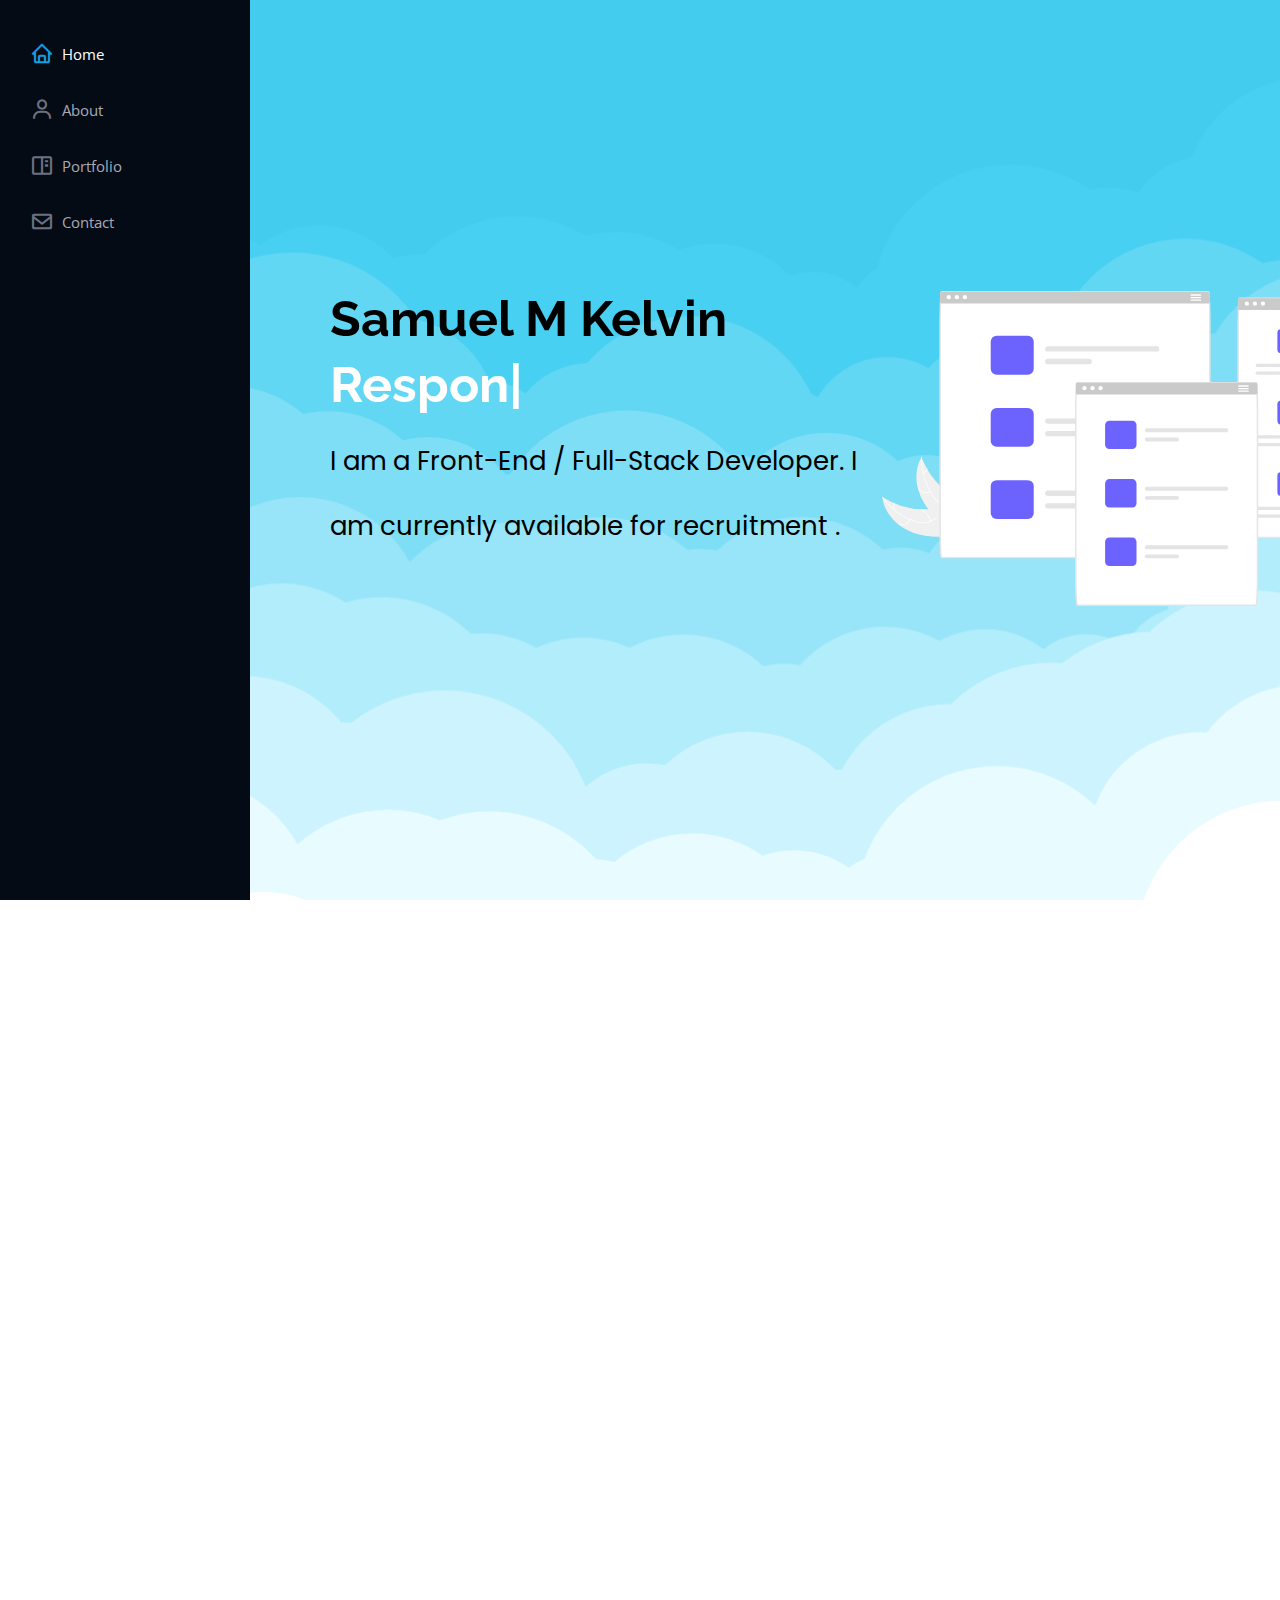
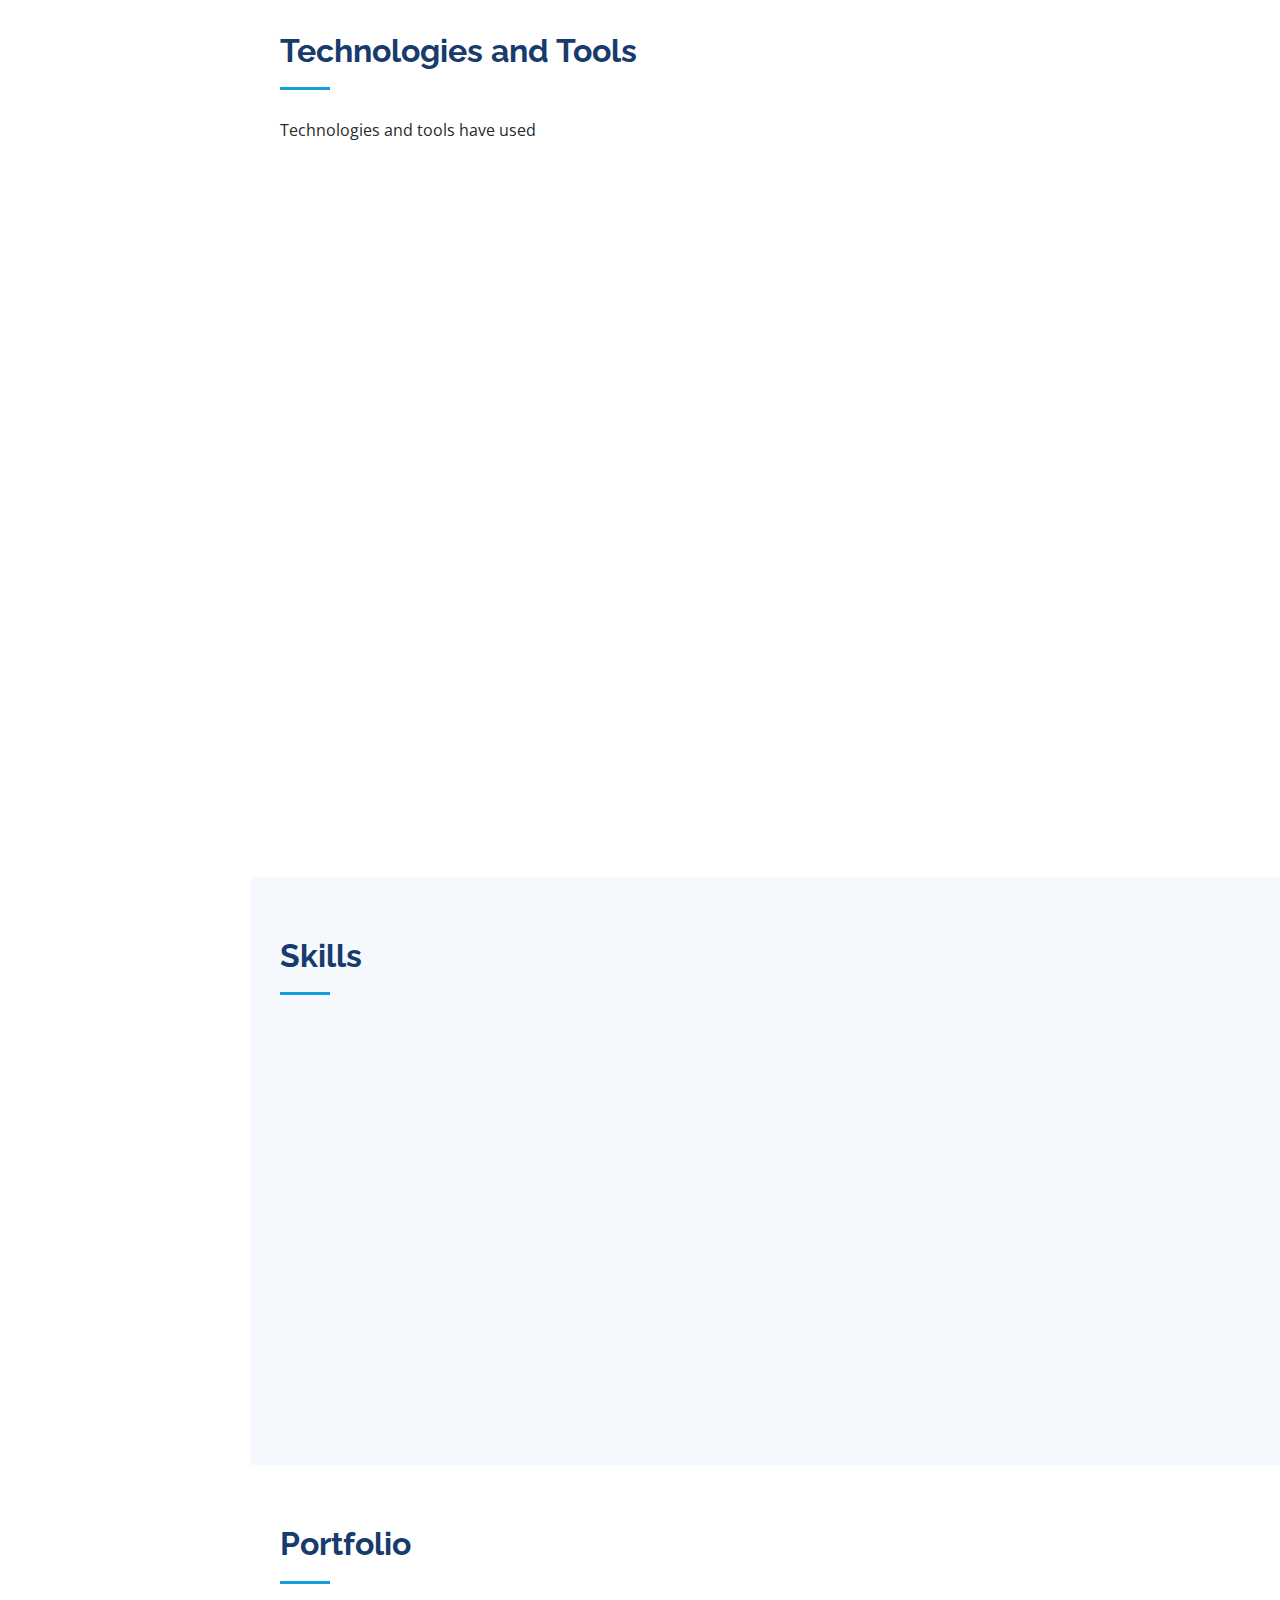
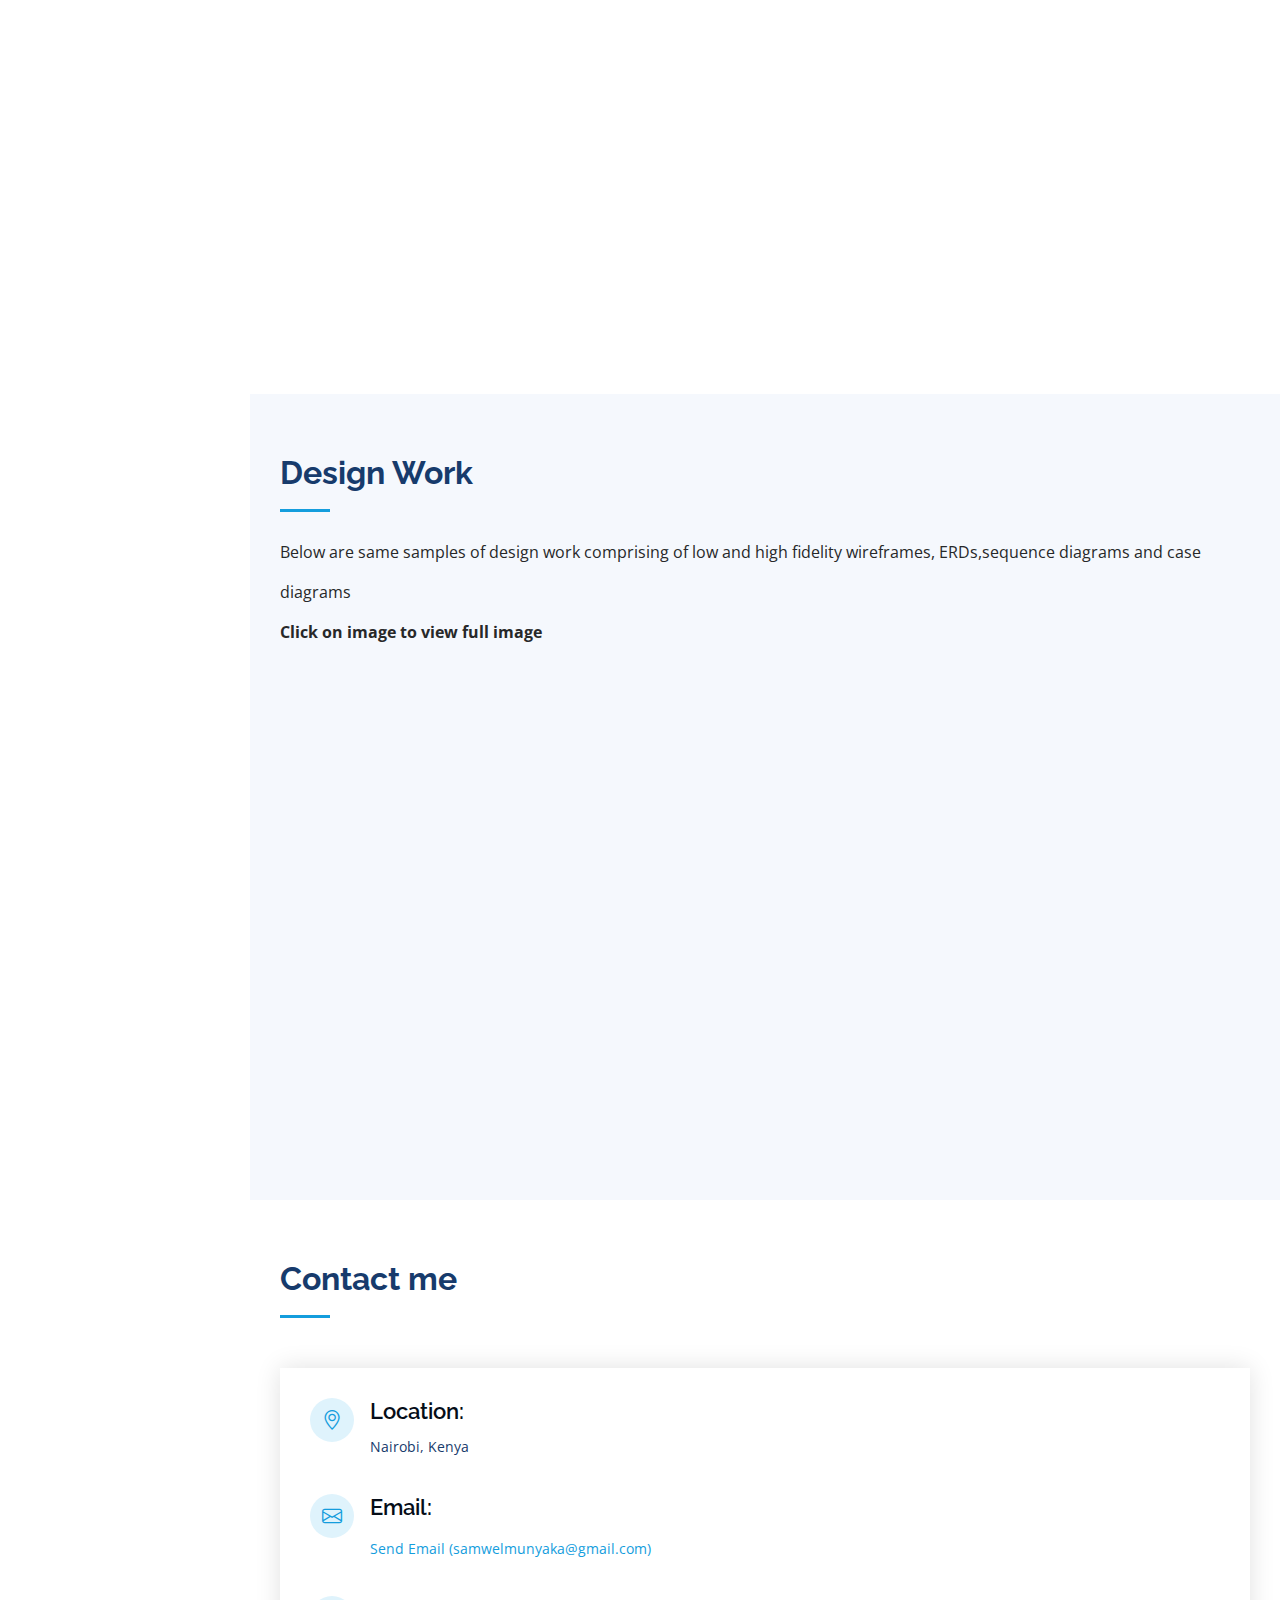
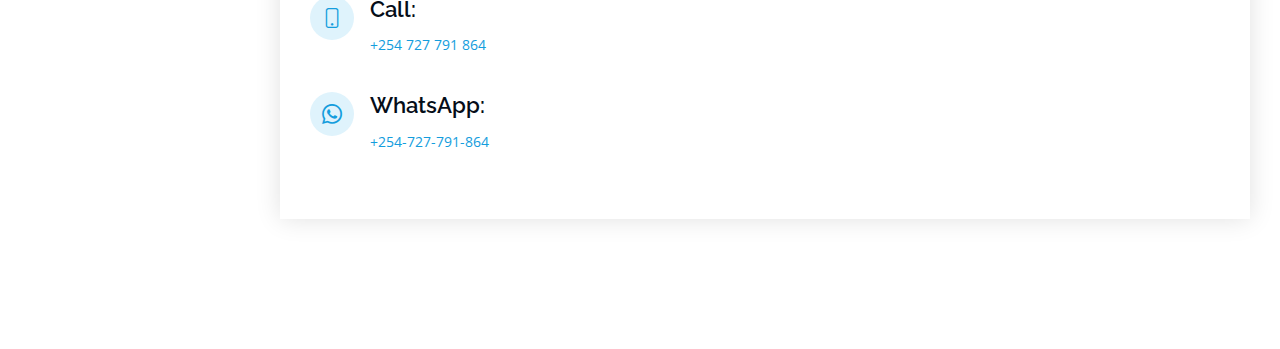
==== commit 5fc61095: "Update index.html" ====
--- a/index.html
+++ b/index.html
@@ -307,13 +307,10 @@
             <div class="container">
                 <div class="section-title" data-aos="fade-right" data-aos-delay="100">
                     <h2>About me</h2>
-                    <p>𝚂𝚊𝚖𝚞𝚎𝚕 𝙼 𝙺𝚎𝚕𝚟𝚒𝚗 𝚒𝚜 𝚊 𝚏𝚞𝚕𝚕 𝚜𝚝𝚊𝚌𝚔 𝚍𝚎𝚟𝚎𝚕𝚘𝚙𝚎𝚛 𝚠𝚒𝚝𝚑 𝚎𝚡𝚙𝚎𝚛𝚒𝚎𝚗𝚌𝚎 𝚒𝚗 𝚍𝚎𝚟𝚎𝚕𝚘𝚙𝚒𝚗𝚐 𝚋𝚘𝚝𝚑 𝚏𝚛𝚘𝚗𝚝𝚎𝚗𝚍 𝚊𝚗𝚍 𝚋𝚊𝚌𝚔𝚎𝚗𝚍 𝚘𝚏 𝚊𝚙𝚙𝚕𝚒𝚌𝚊𝚝𝚒𝚘𝚗𝚜. </p>
-                    
-                    <p>𝙼𝚢 𝚋𝚊𝚌𝚔𝚐𝚛𝚘𝚞𝚗𝚍 𝚒𝚗 𝚠𝚎𝚋 𝚍𝚎𝚟𝚎𝚕𝚘𝚙𝚖𝚎𝚗𝚝 𝚒𝚗𝚏𝚘𝚛𝚖𝚜 𝚖𝚎 𝚊 𝚖𝚒𝚗𝚍𝚏𝚞𝚕 𝚄𝙸/𝚄𝚇 𝚊𝚙𝚙𝚛𝚘𝚊𝚌𝚑 𝚠𝚑𝚎𝚗 𝚍𝚎𝚜𝚒𝚐𝚗𝚒𝚗𝚐 𝚊𝚗𝚍 𝚍𝚎𝚟𝚎𝚕𝚘𝚙𝚒𝚗𝚐 𝚠𝚎𝚋 𝚊𝚙𝚙𝚕𝚒𝚌𝚊𝚝𝚒𝚘𝚗𝚜. </p>
-                    
-                    <p>𝙸 𝚊𝚖 𝚏𝚞𝚎𝚕𝚕𝚎𝚍 𝚋𝚢 𝚖𝚢 𝚙𝚊𝚜𝚜𝚒𝚘𝚗 𝚏𝚘𝚛 𝚠𝚊𝚗𝚝𝚒𝚗𝚐 𝚊 𝚠𝚎𝚕𝚕-𝚍𝚎𝚜𝚒𝚐𝚗𝚎𝚍 𝚛𝚎𝚜𝚙𝚘𝚗𝚜𝚒𝚟𝚎 𝚠𝚎𝚋 𝚊𝚙𝚙𝚕𝚒𝚌𝚊𝚝𝚒𝚘𝚗𝚜 𝚠𝚒𝚝𝚑 𝚎𝚗𝚍 𝚞𝚜𝚎𝚛 𝚒𝚗 𝚖𝚒𝚗𝚍. </p>
-                    
-                    <p></p>𝙸 𝚌𝚘𝚗𝚜𝚒𝚍𝚎𝚛 𝚖𝚢𝚜𝚎𝚕𝚏 𝚊 "𝚏𝚘𝚛𝚎𝚟𝚎𝚛 𝚜𝚝𝚞𝚍𝚎𝚗𝚝," 𝚎𝚊𝚐𝚎𝚛 𝚝𝚘 𝚕𝚎𝚊𝚛𝚗, 𝚊𝚗𝚍 𝚜𝚝𝚊𝚢𝚜 𝚒𝚗 𝚝𝚞𝚗𝚎 𝚠𝚒𝚝𝚑 𝚝𝚑𝚎 𝚕𝚊𝚝𝚎𝚜𝚝 𝚝𝚛𝚎𝚗𝚍𝚜 𝚒𝚗 𝚠𝚎𝚋 𝚍𝚎𝚟𝚎𝚕𝚘𝚙𝚖𝚎𝚗𝚝.</p>
+                    <p>Samuel M Kelvin is a full stack developer with experience in developing both frontend and backend of applications.</p>p>
+                    <p>My background in web development informs me a mindful UI/UX approach when designing and developing web applications.</p>p>
+                    <p>I am fuelled by my passion for wanting a well-designed responsive web applications with end user in mind. </p>p>
+                    <p>I consider myself a "forever student," eager to learn, and stays in tune with the latest trends in web development.</p>p>
                 </div>
                 <div class="row">
                     <div class="col-lg-12 pt-4 pt-lg-0 content" data-aos="fade-left" data-aos-delay="100">
--- a/assets/css/style.css
+++ b/assets/css/style.css
@@ -234,8 +234,8 @@
 #hero {
   width: 100%;
   height: 100vh;
-  /*background: url("../img/hero-bg.jpg") top center;*/
-  background: url("../img/background.png") top center;
+  /*background: url("../image/hero-bg.jpg") top center;*/
+  background: url("../image/background.png") top center;
   background-size: cover;
 }
 
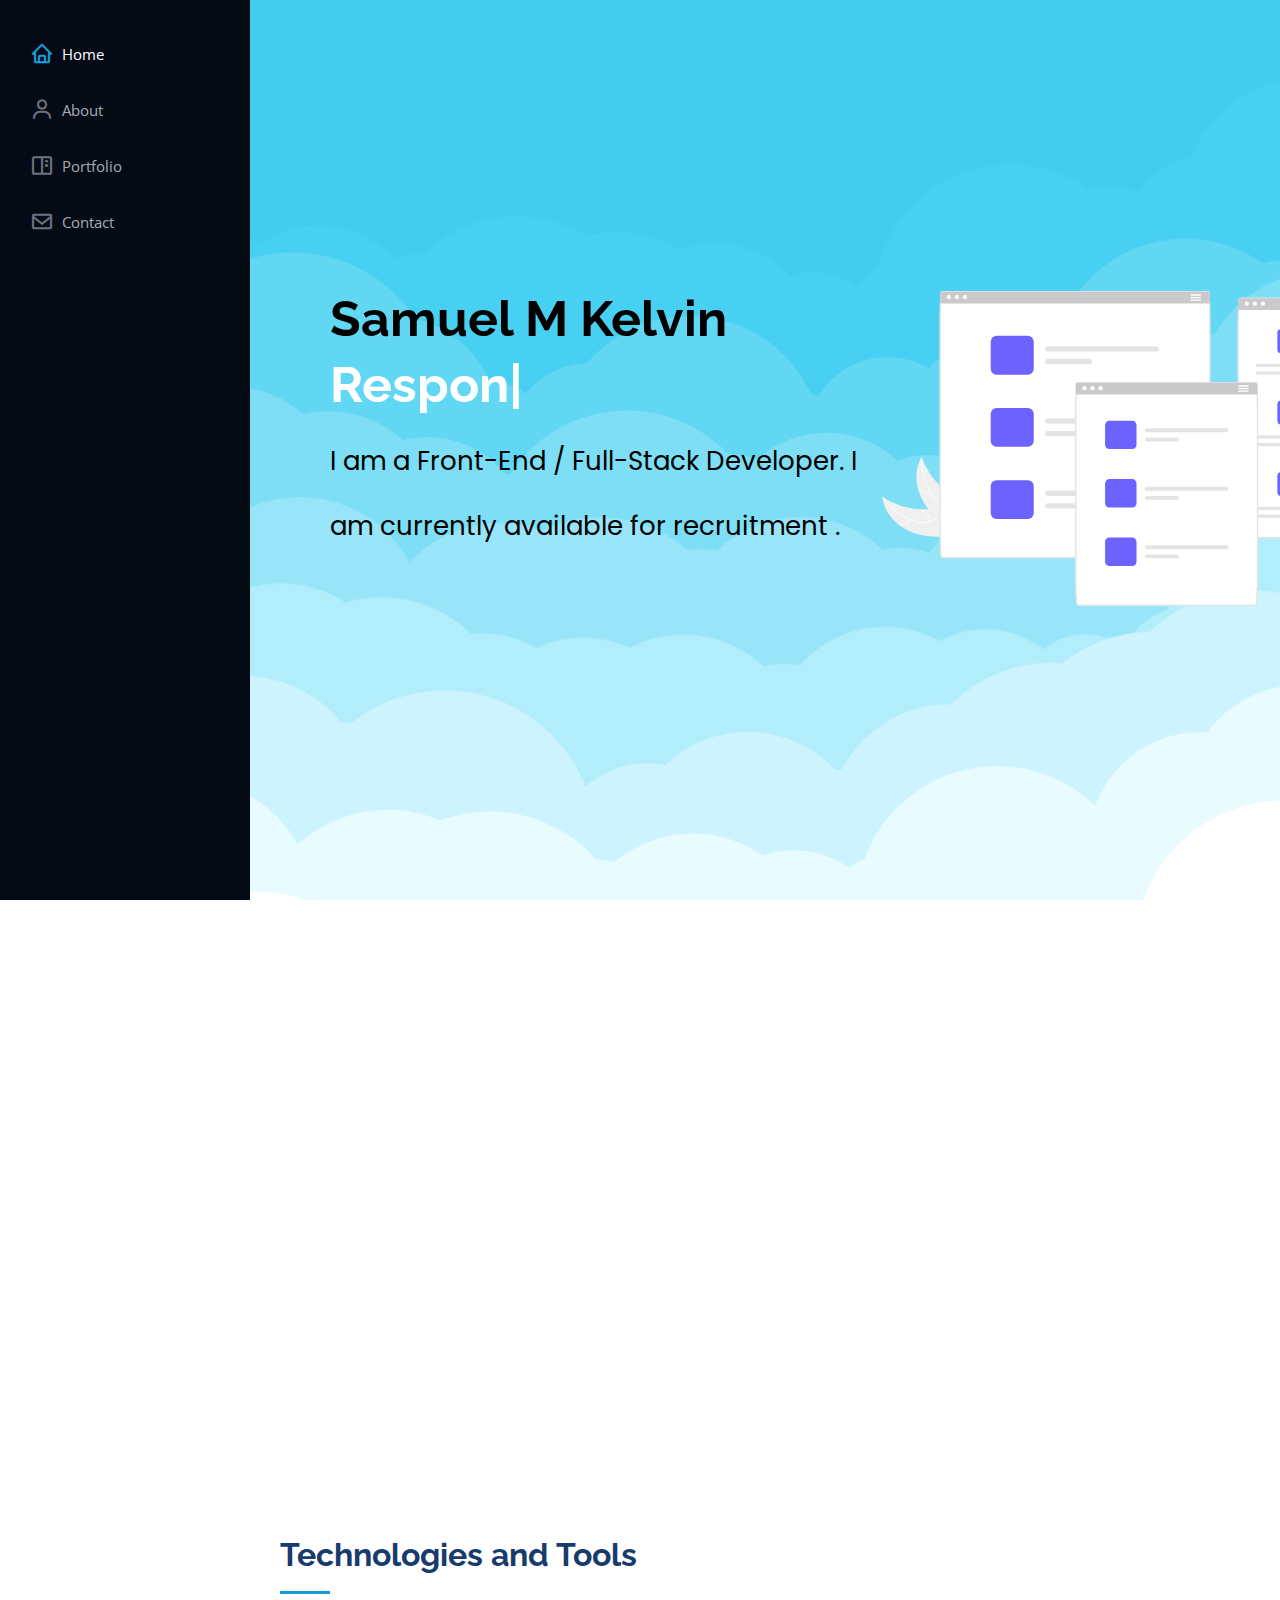
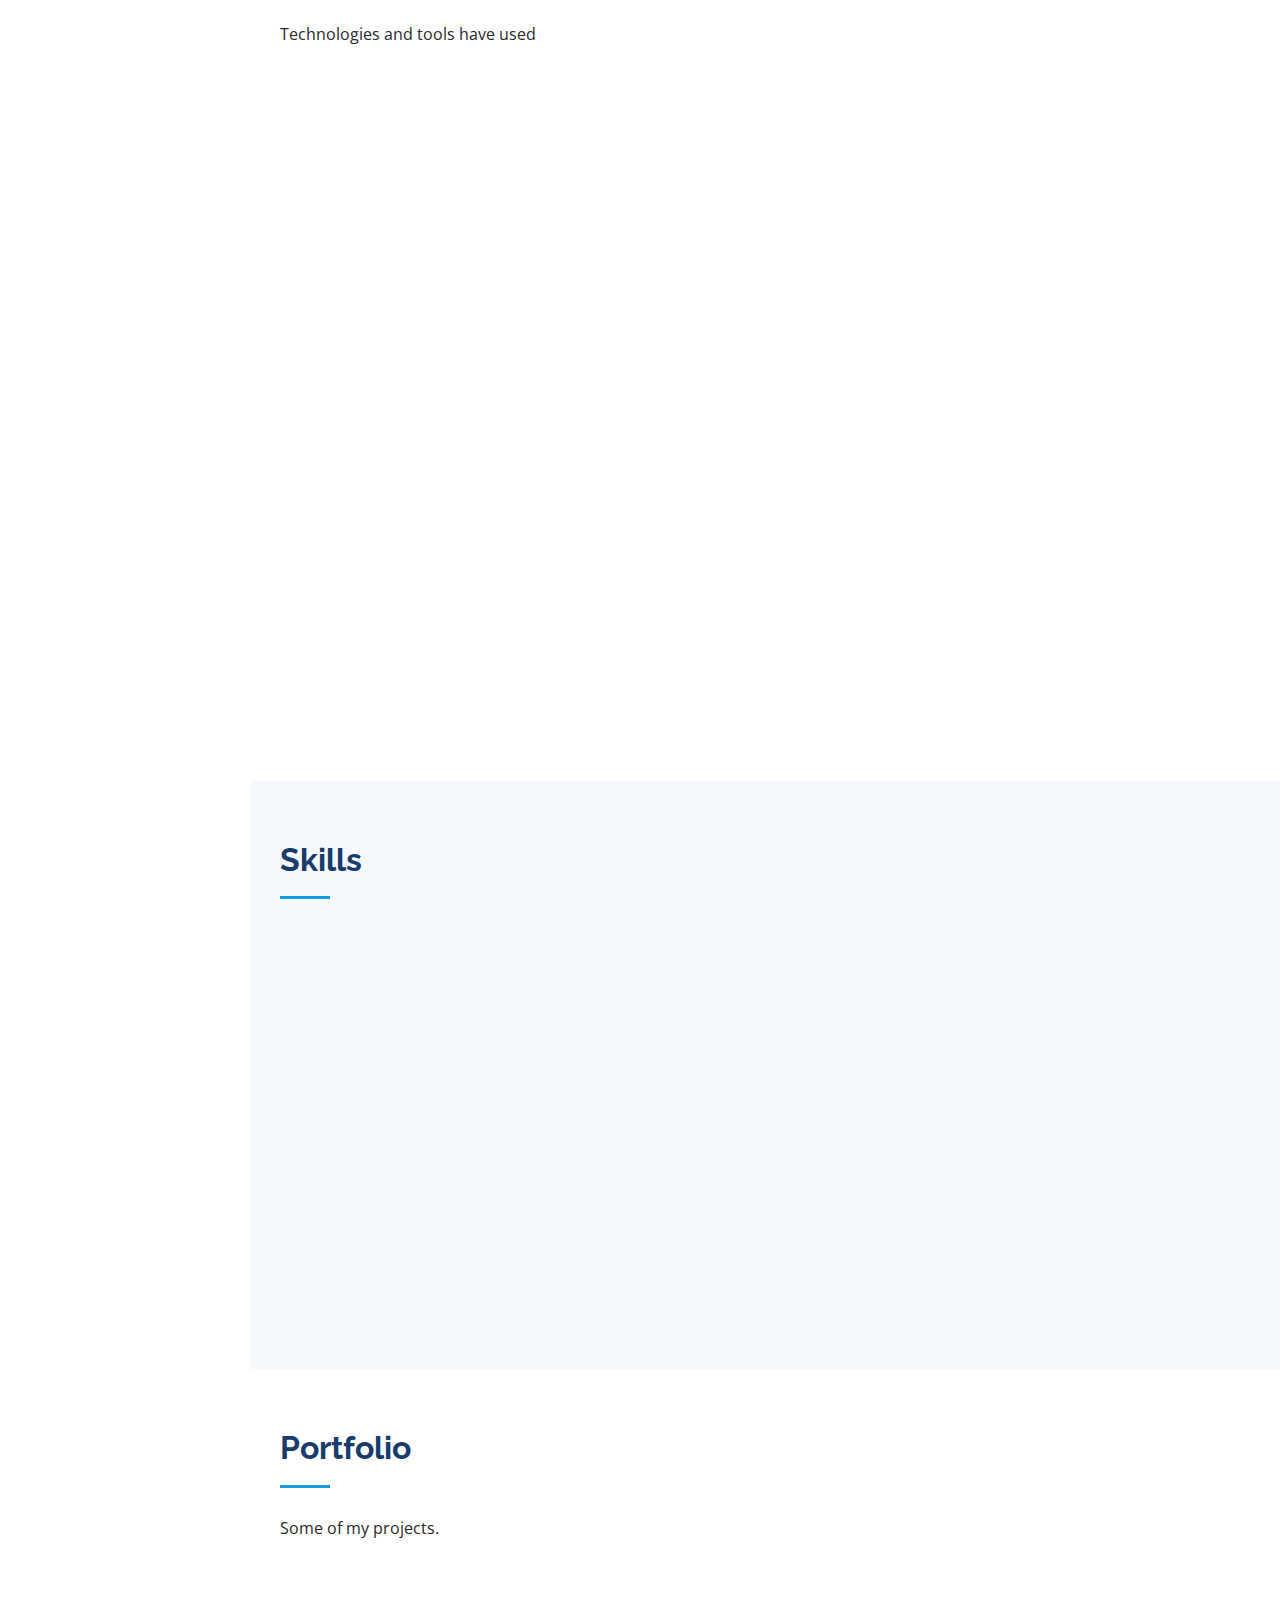
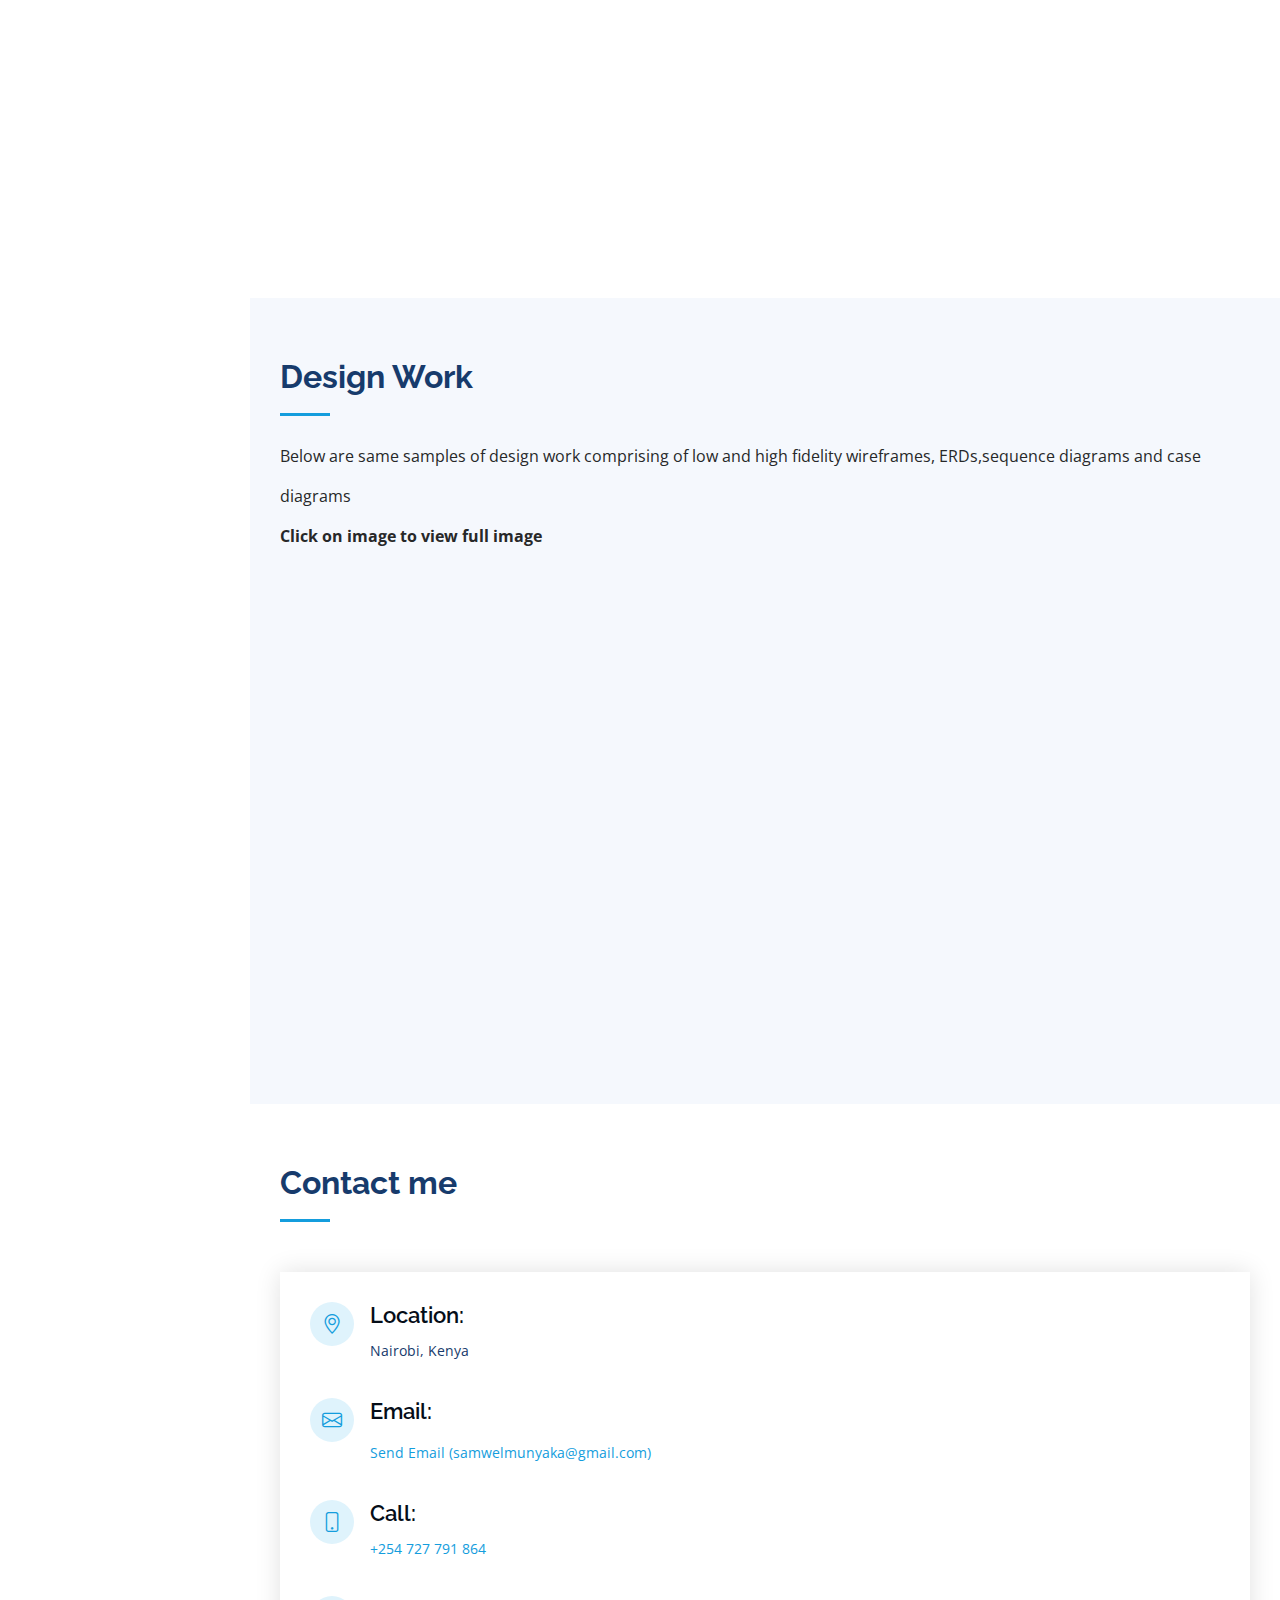
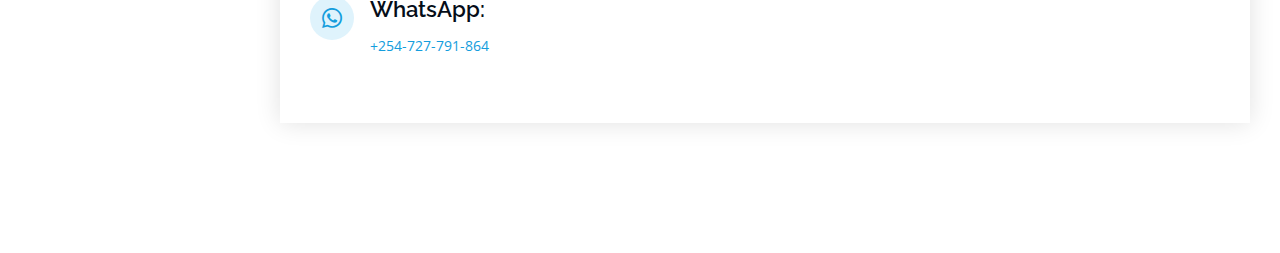
==== commit d7c3562e: "Update index.html" ====
--- a/index.html
+++ b/index.html
@@ -307,10 +307,10 @@
             <div class="container">
                 <div class="section-title" data-aos="fade-right" data-aos-delay="100">
                     <h2>About me</h2>
-                    <p>Samuel M Kelvin is a full stack developer with experience in developing both frontend and backend of applications.</p>p>
-                    <p>My background in web development informs me a mindful UI/UX approach when designing and developing web applications.</p>p>
-                    <p>I am fuelled by my passion for wanting a well-designed responsive web applications with end user in mind. </p>p>
-                    <p>I consider myself a "forever student," eager to learn, and stays in tune with the latest trends in web development.</p>p>
+                    <p>Samuel M Kelvin is a full stack developer with experience in developing both frontend and backend of applications.</p>
+                    <p>My background in web development informs me a mindful UI/UX approach when designing and developing web applications.</p>
+                    <p>I am fuelled by my passion for wanting a well-designed responsive web applications with end user in mind. </p>
+                    <p>I consider myself a "forever student," eager to learn, and stays in tune with the latest trends in web development.</p>
                 </div>
                 <div class="row">
                     <div class="col-lg-12 pt-4 pt-lg-0 content" data-aos="fade-left" data-aos-delay="100">
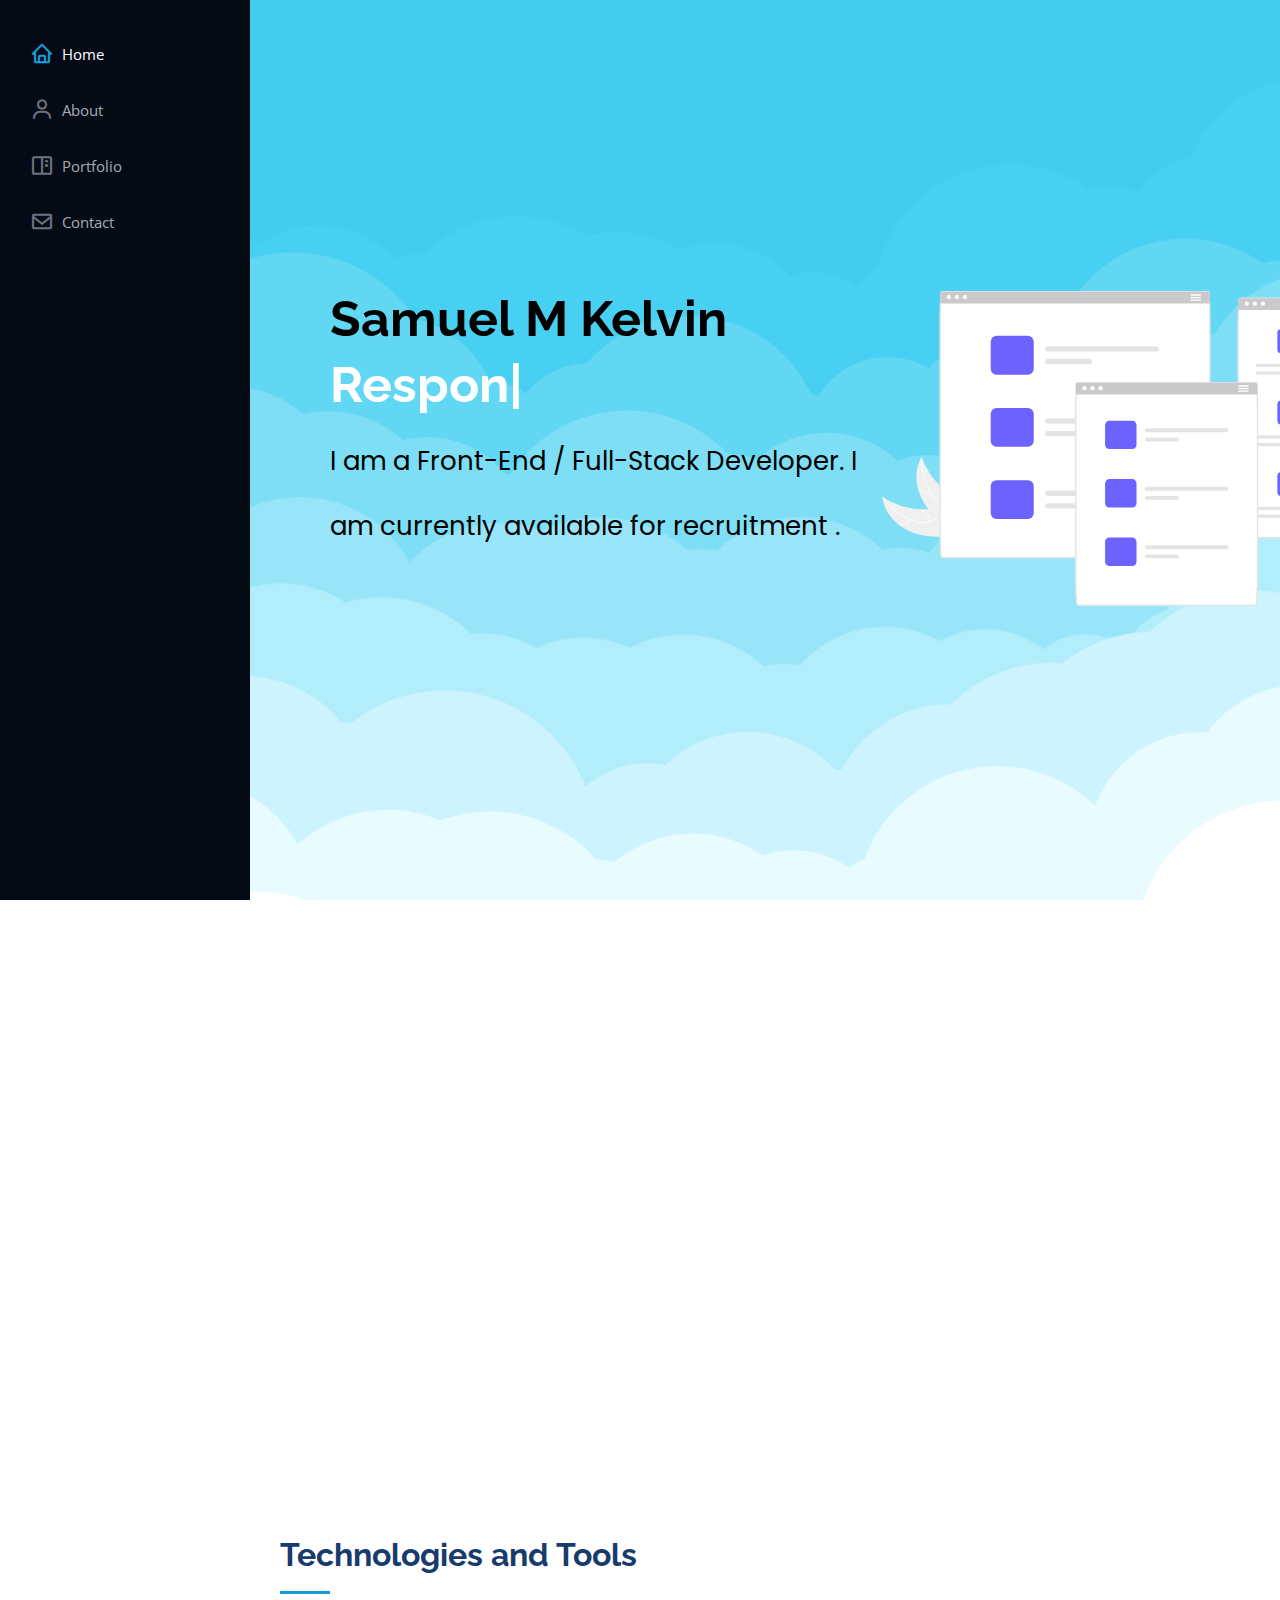
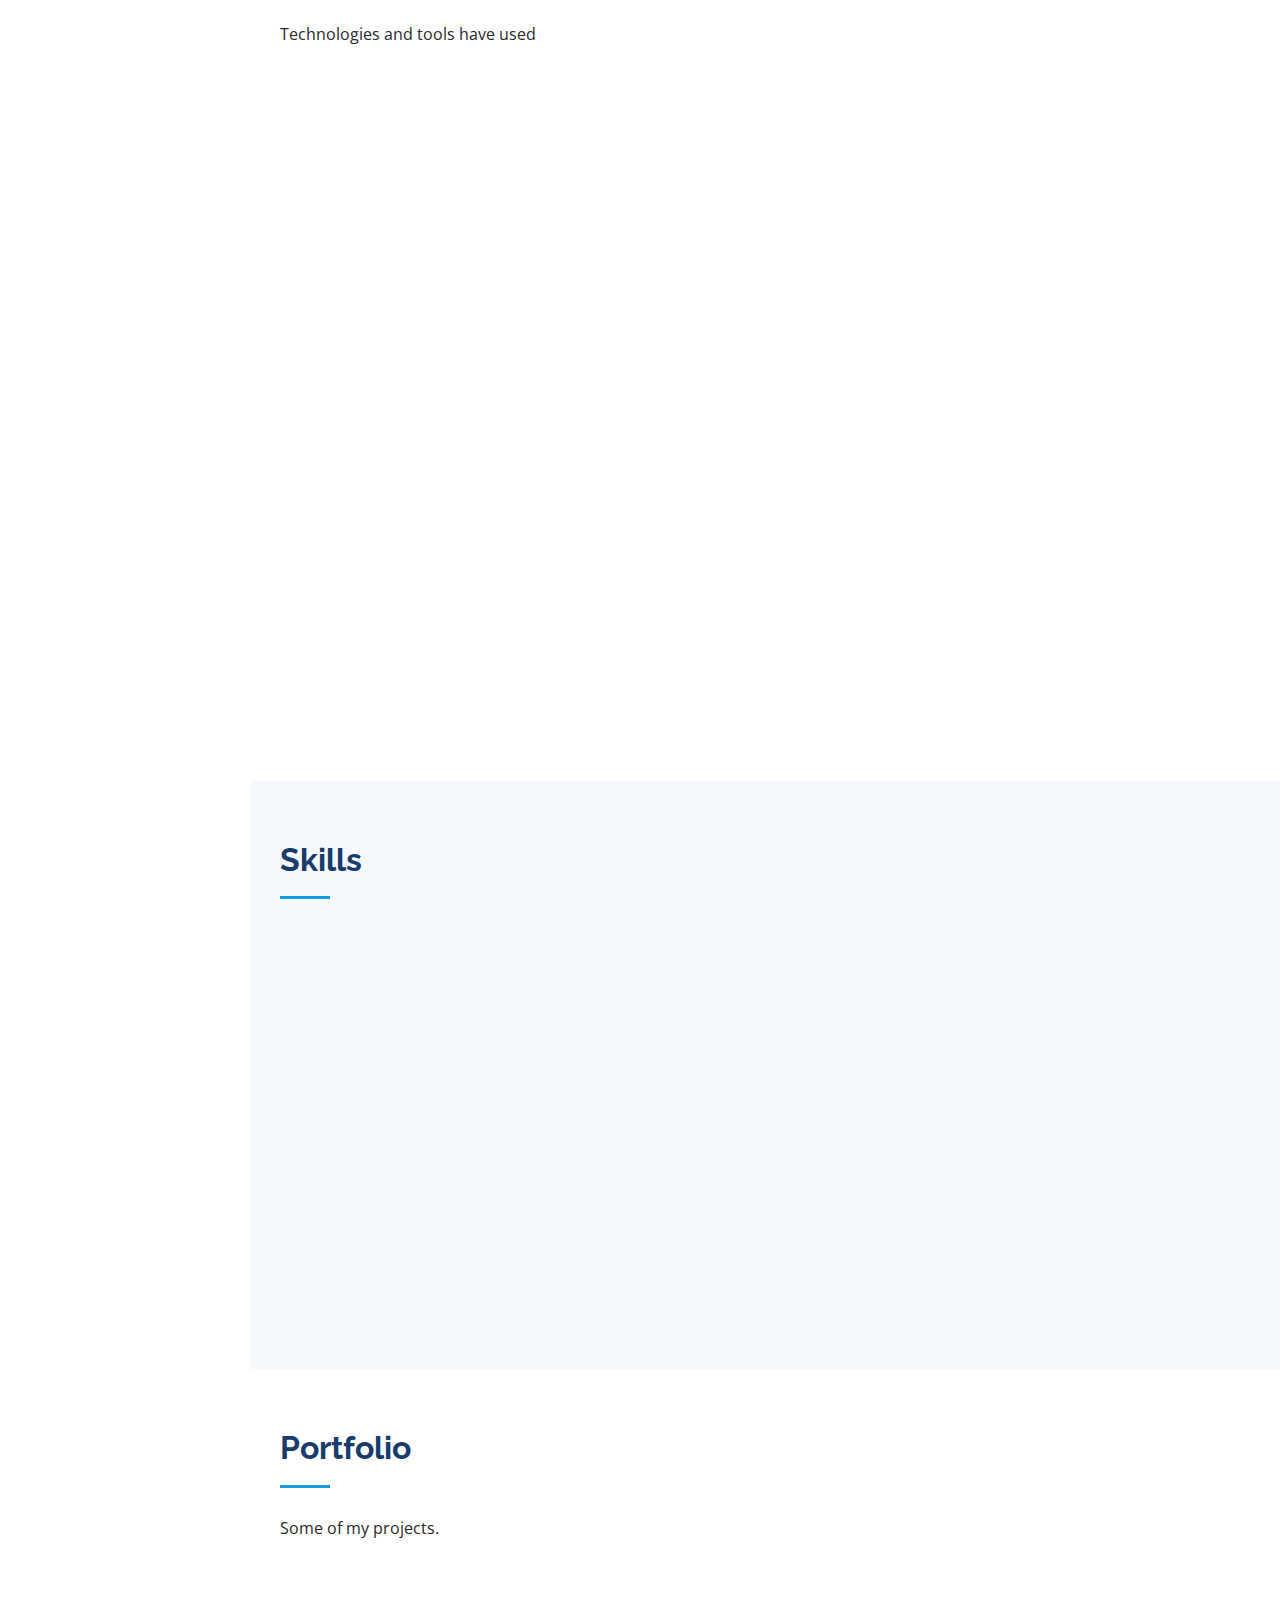
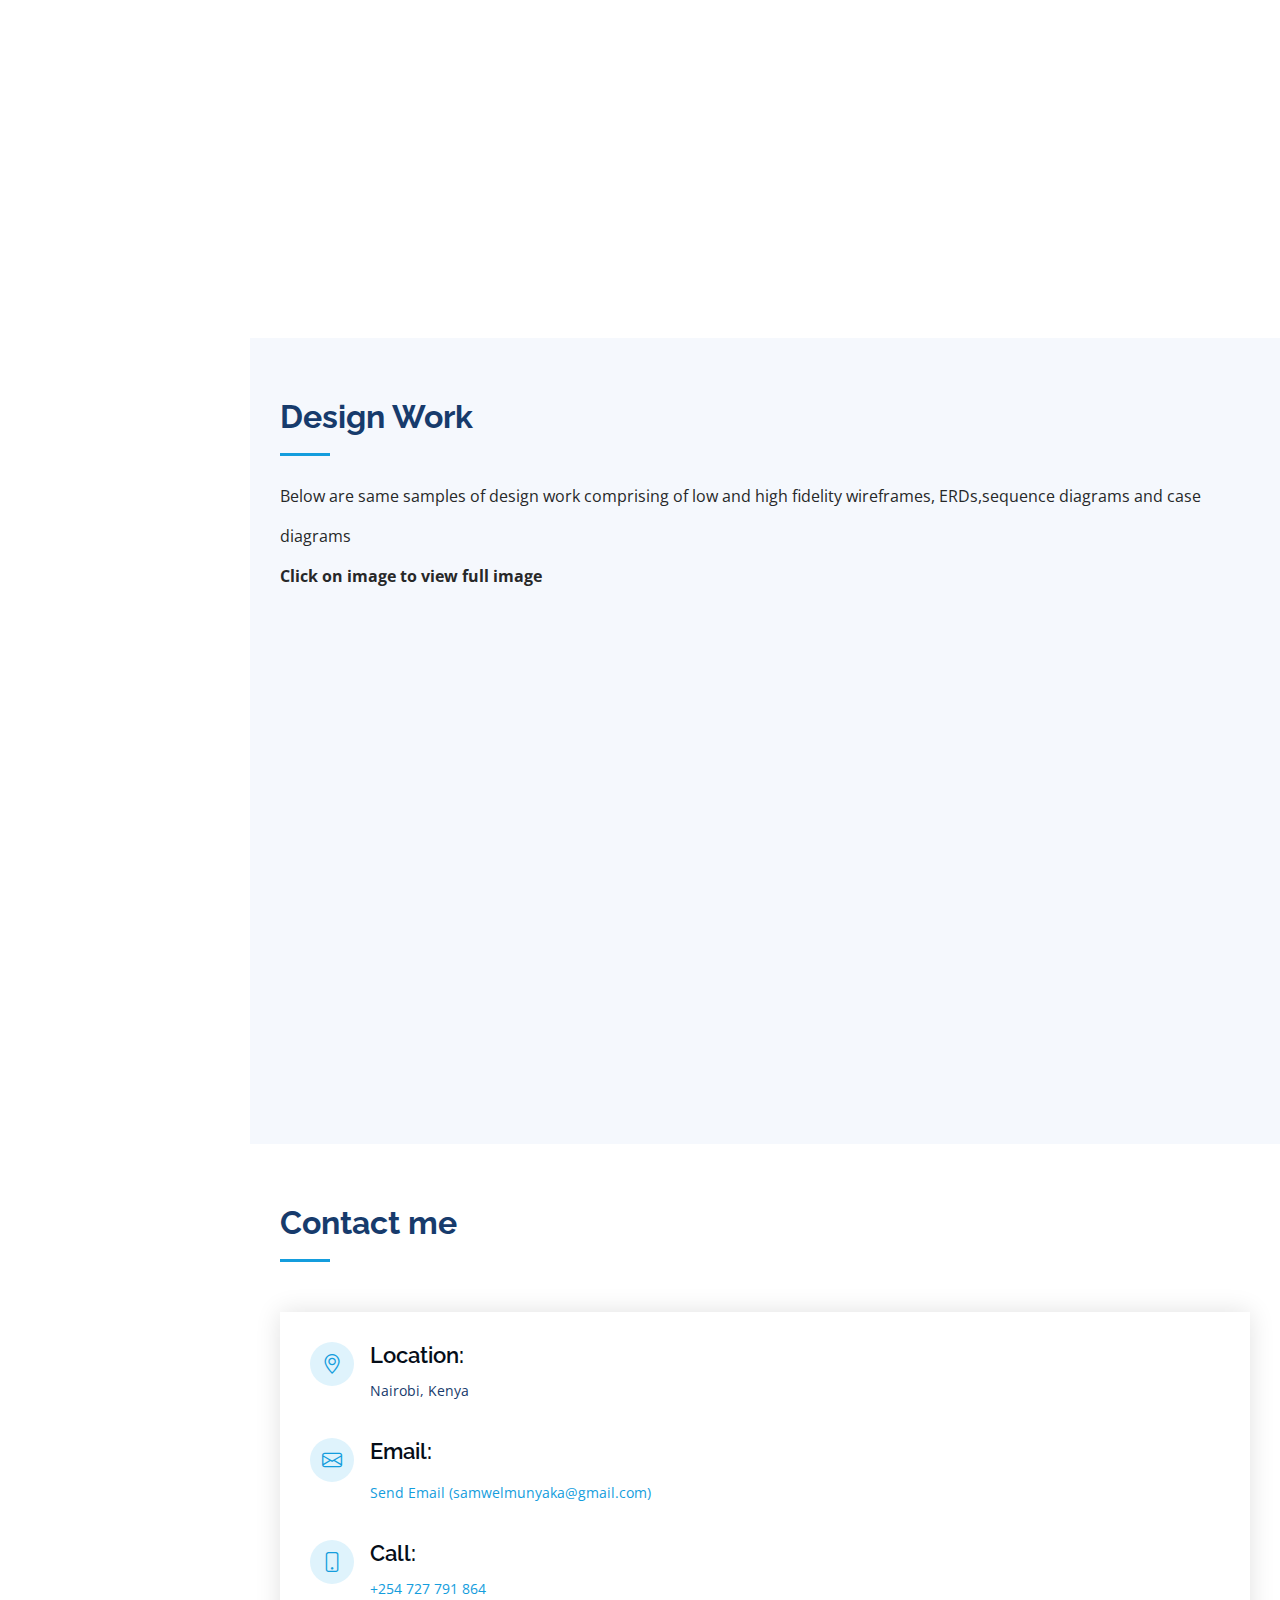
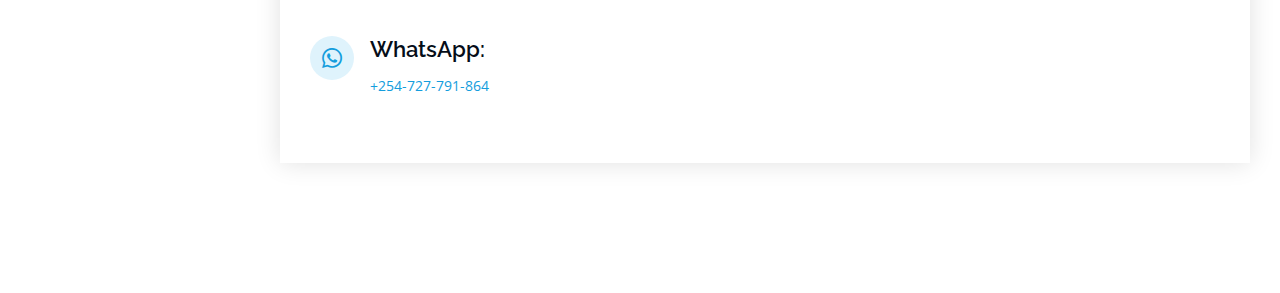
==== commit 2752484b: "Update index.html" ====
--- a/index.html
+++ b/index.html
@@ -590,7 +590,10 @@
                                 Then customers can place orders from comfort of their homes. Customers can track their
                                 orders from point of placing them to point of delivery. Customers can see all orders
                                 they have in different restaurants.</p><br>
-                            <p></p>
+                             <p>
+                            <a class="text-blue-700" href="http://food-ordering.wuaze.com/"> Give it a try </a>
+                            now.
+                        </p>
                         </div>
                         <div class="px-6 pt-4 pb-2"><span
                                 class="inline-block bg-gray-200 hover:bg-blue-500 hover:text-white rounded-full px-3 py-1 text-sm font-semibold text-gray-700 mr-2 mb-2">#html</span><span
@@ -612,6 +615,11 @@
                                 application designed to manage with ease house property a person or agency has. It makes
                                 it easy for agency to known all available and occupied property by a click of a button.
                                 Admin can see all unpaid or paid invoices as per tenant.</p><br>
+
+                             <p>
+                            <a class="text-blue-700" href="http://house-rental.wuaze.com/"> Give it a try </a>
+                            now.
+                        </p>
                         </div>
                         <div class="px-6 pt-4 pb-2"><span
                                 class="inline-block bg-gray-200 hover:bg-blue-500 hover:text-white rounded-full px-3 py-1 text-sm font-semibold text-gray-700 mr-2 mb-2">#html</span><span
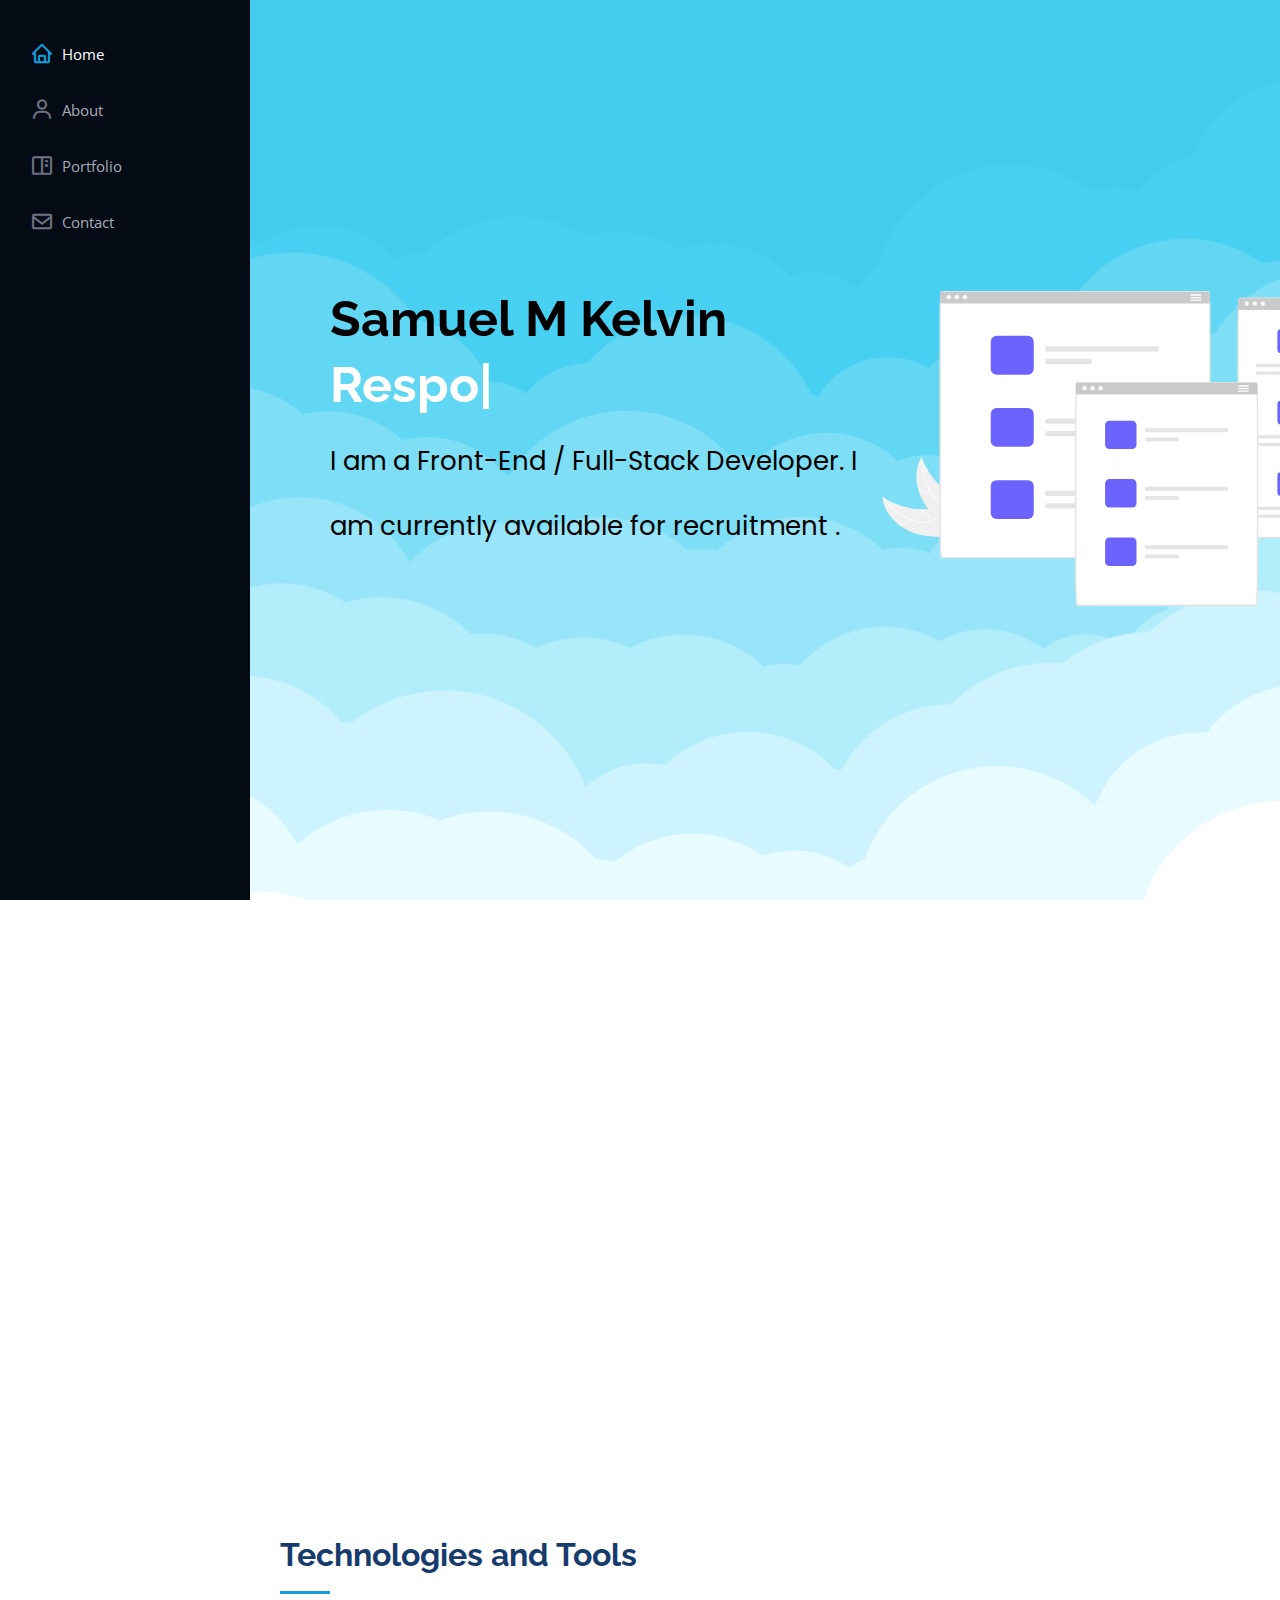
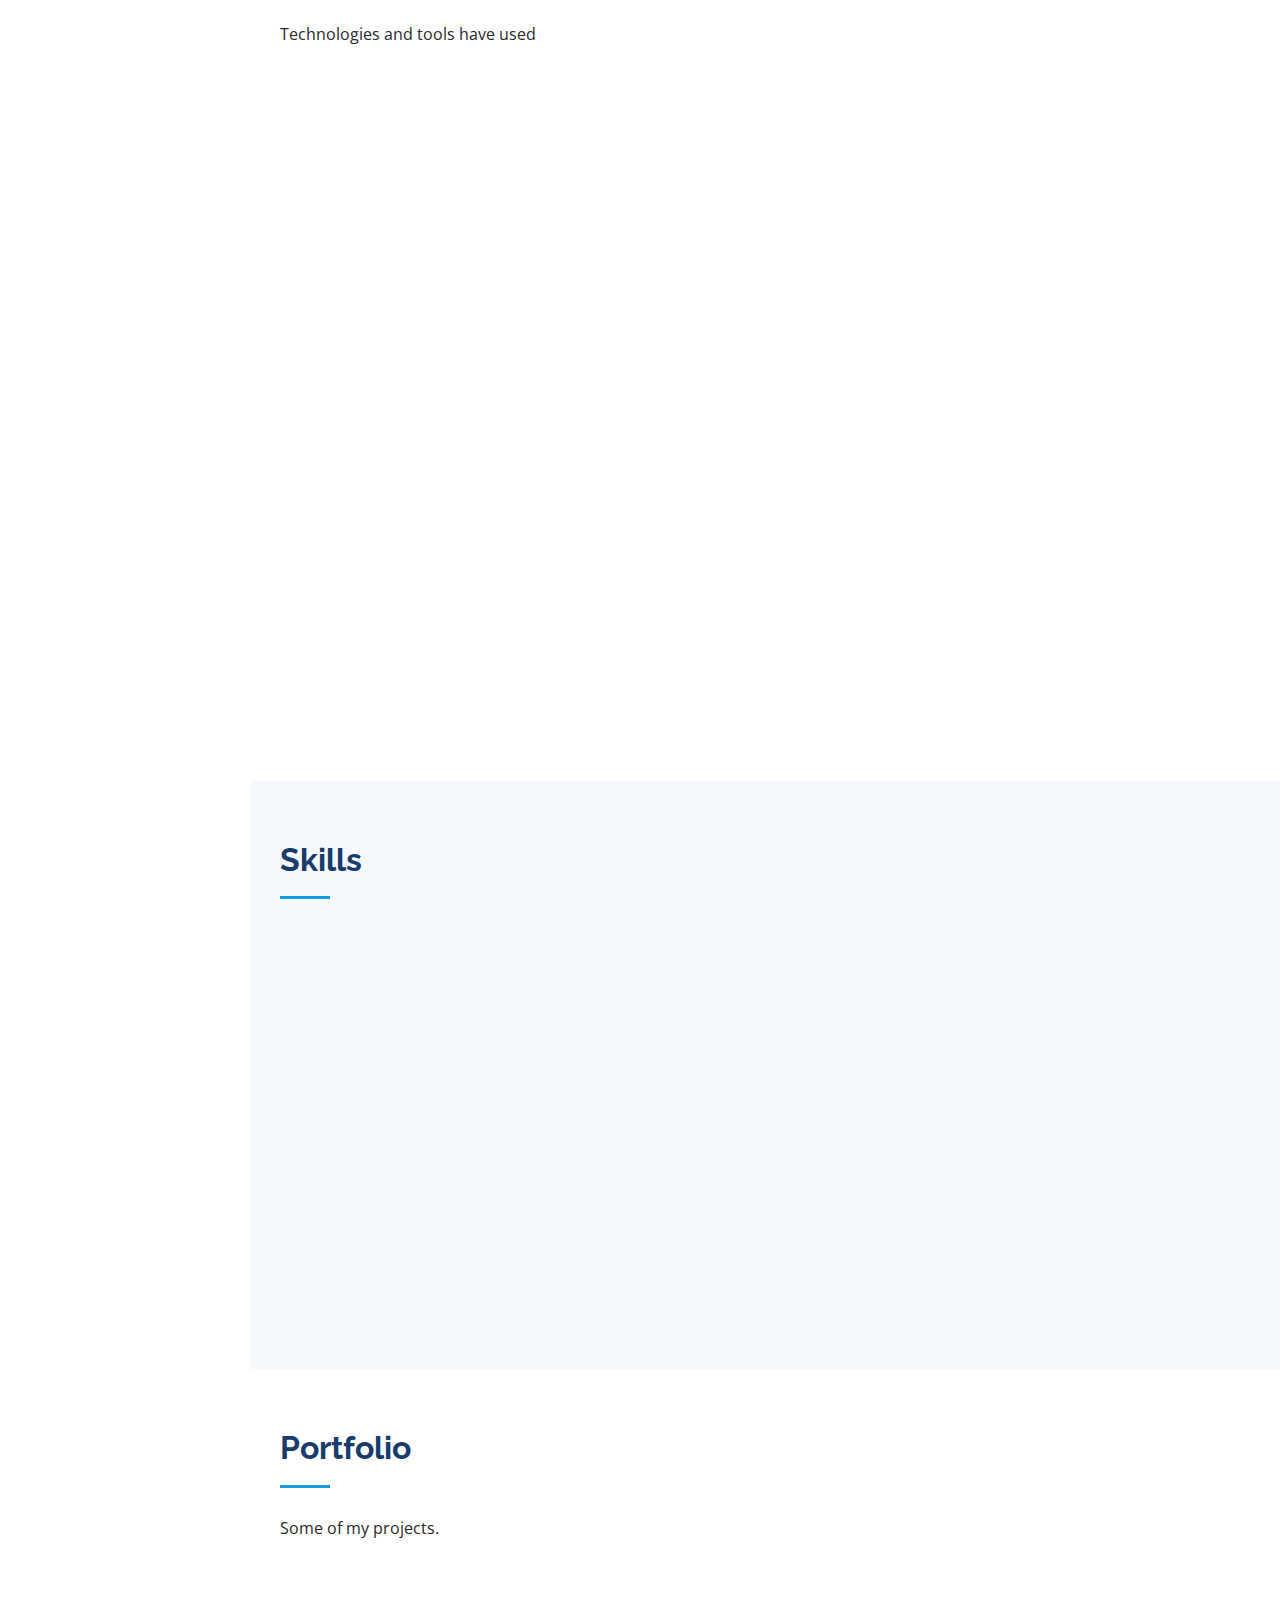
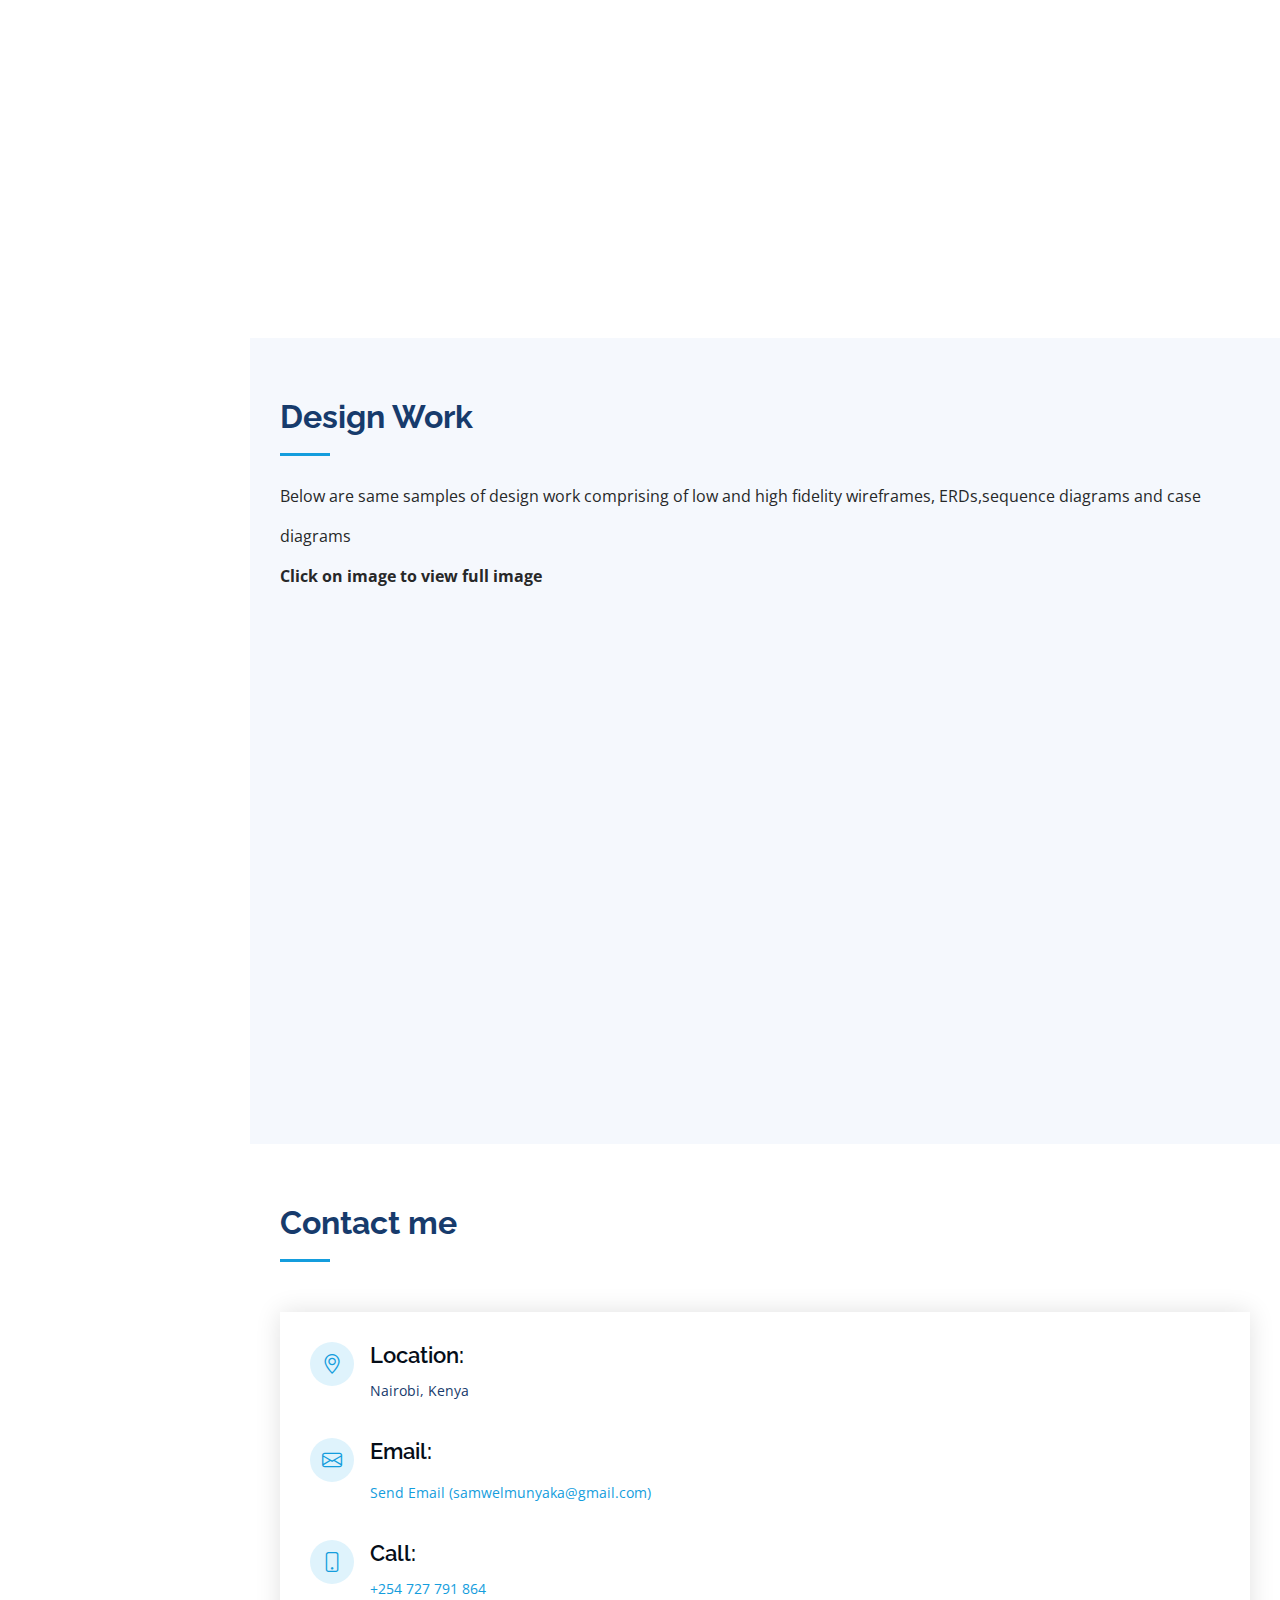
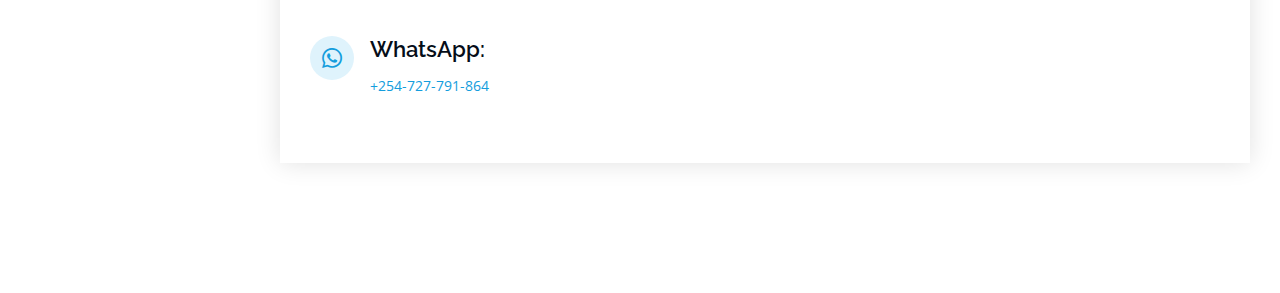
==== commit 0bd7c184: "Update index.html" ====
--- a/index.html
+++ b/index.html
@@ -591,7 +591,7 @@
                                 orders from point of placing them to point of delivery. Customers can see all orders
                                 they have in different restaurants.</p><br>
                              <p>
-                            <a class="text-blue-700" href="http://food-ordering.wuaze.com/"> Give it a try </a>
+                            <a class="text-blue-700" href="http://food-ordering.wuaze.com/" target="_blank"> Give it a try </a>
                             now.
                         </p>
                         </div>
@@ -617,7 +617,7 @@
                                 Admin can see all unpaid or paid invoices as per tenant.</p><br>
 
                              <p>
-                            <a class="text-blue-700" href="http://house-rental.wuaze.com/"> Give it a try </a>
+                            <a class="text-blue-700" href="http://house-rental.wuaze.com/" target="_blank"> Give it a try </a>
                             now.
                         </p>
                         </div>
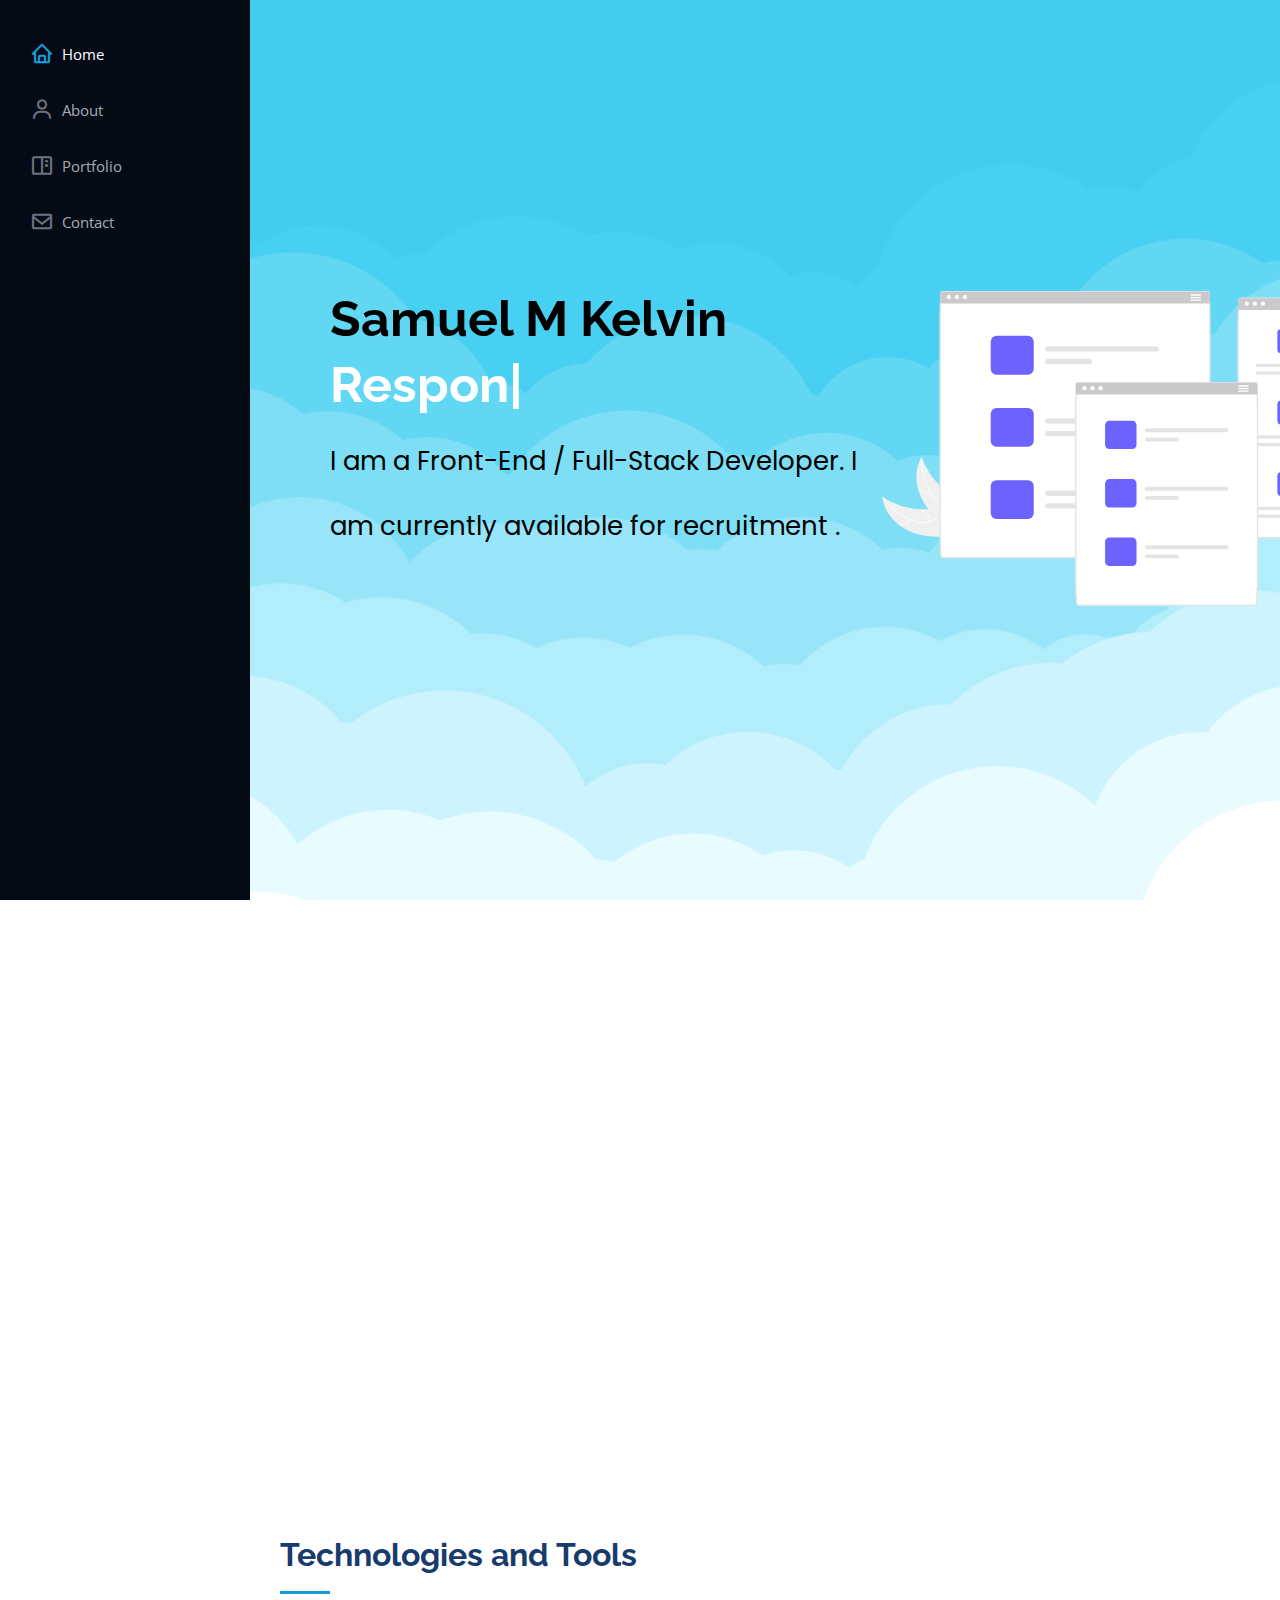
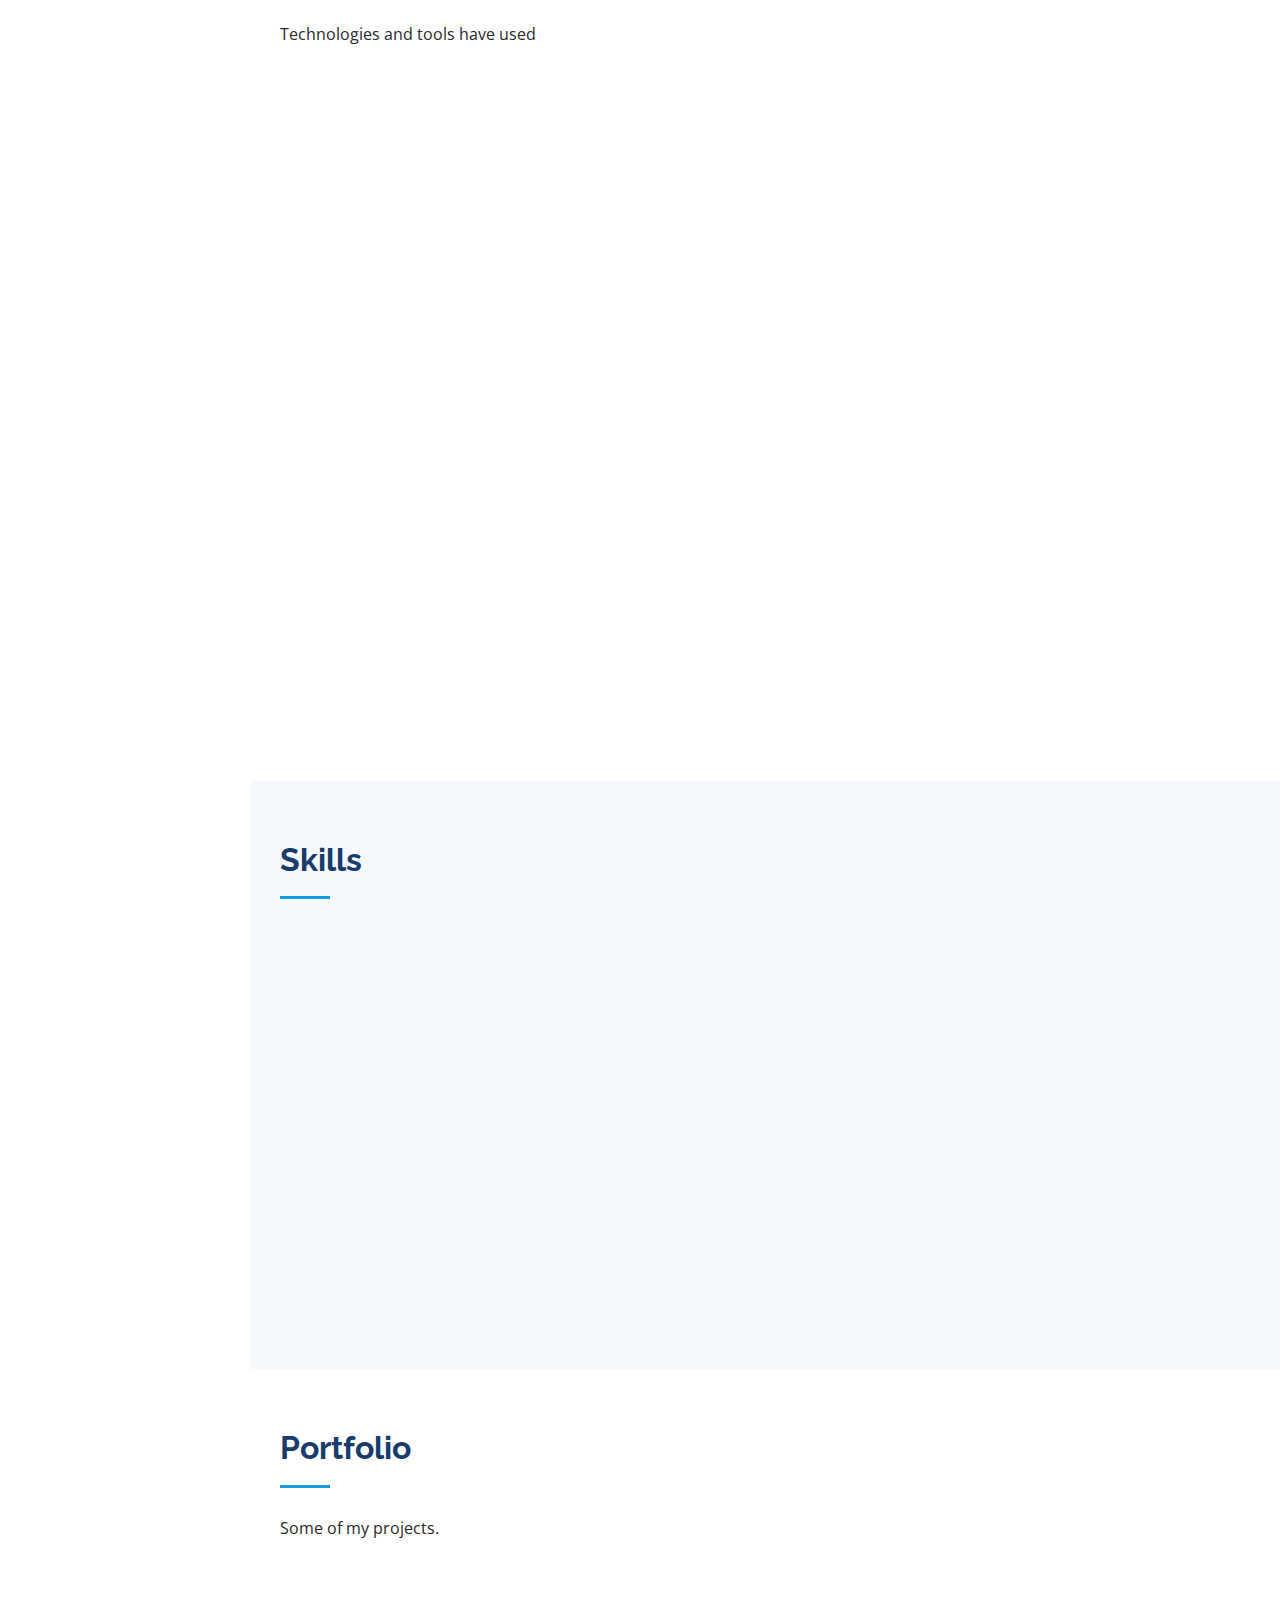
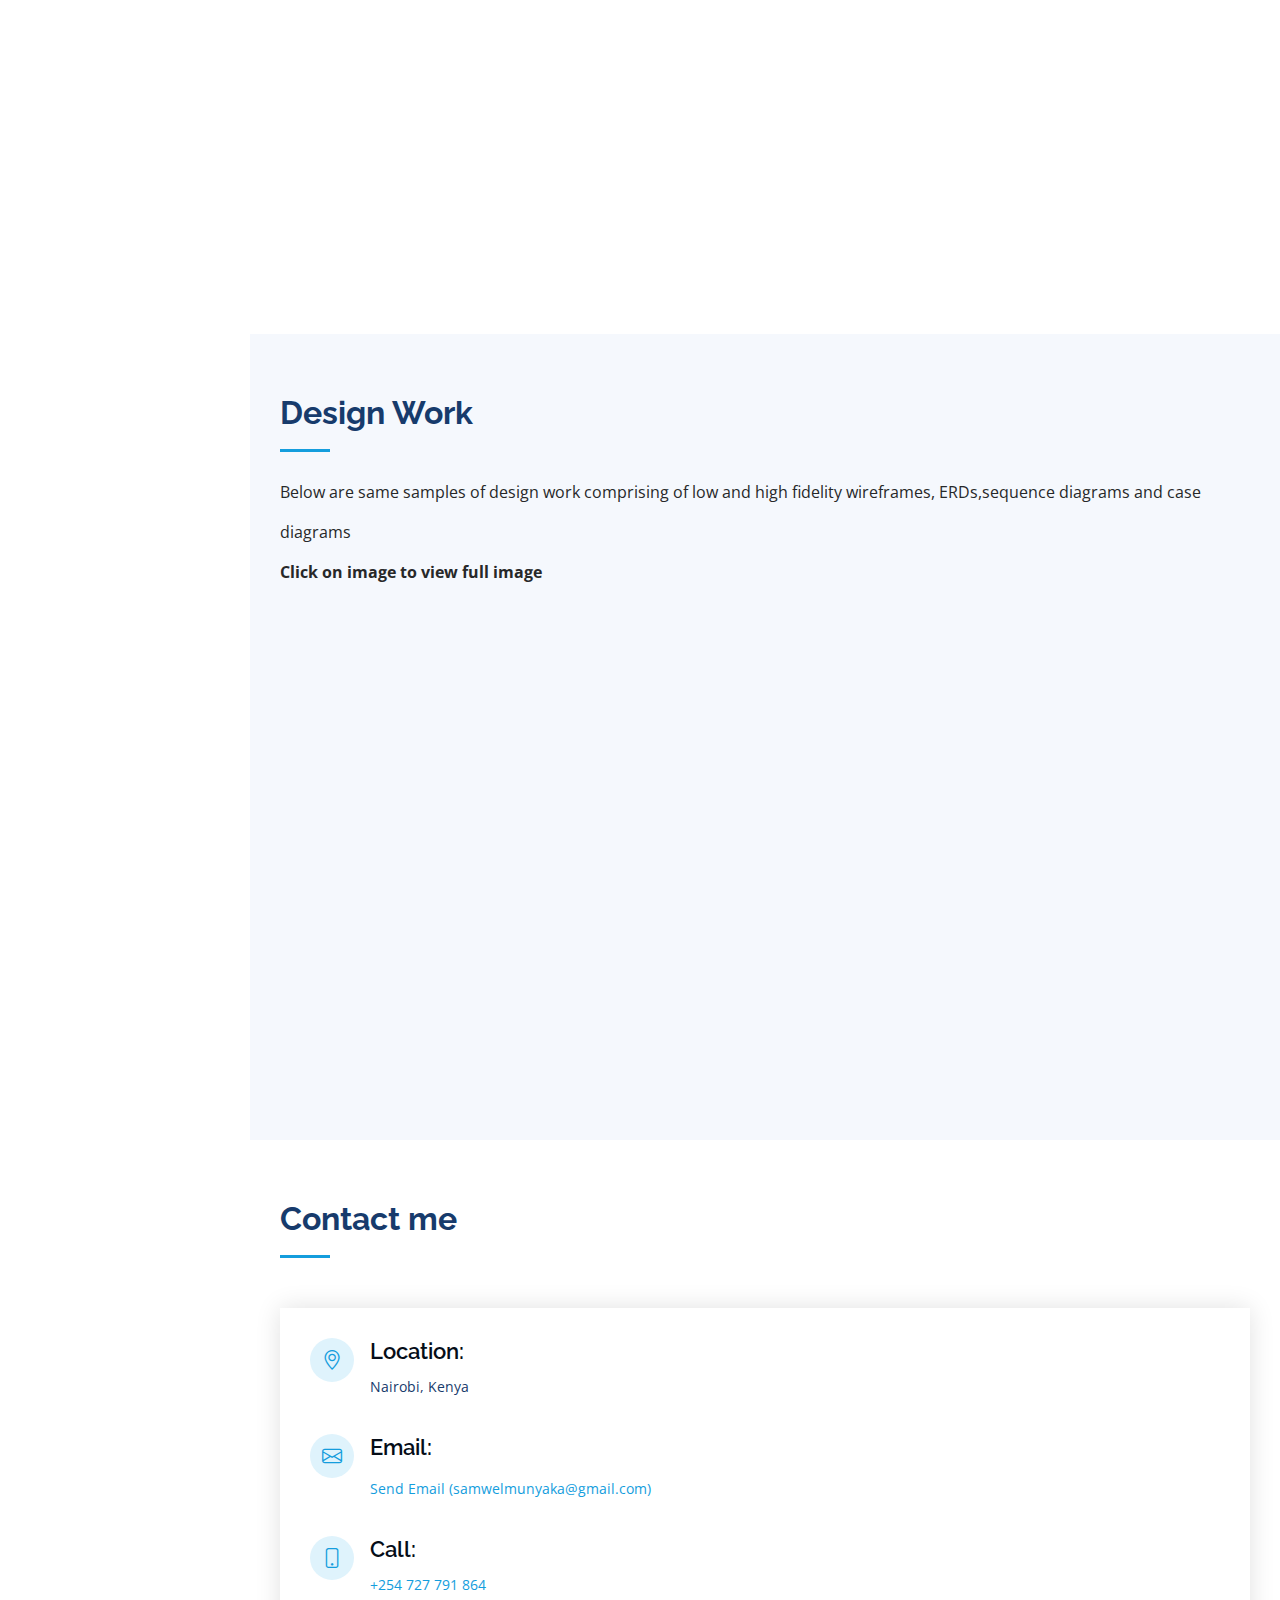
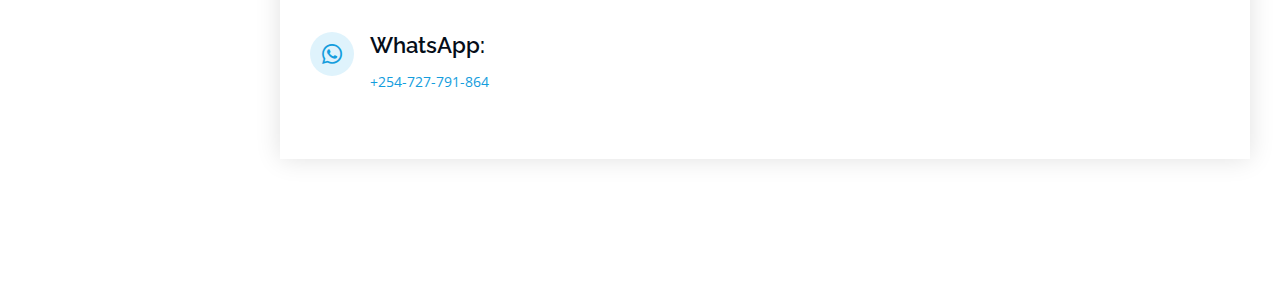
==== commit 1404a598: "Update index.html" ====
--- a/index.html
+++ b/index.html
@@ -634,12 +634,13 @@
                         class="portfolio-item filter-web bg-white dark:text-gray-100 dark:bg-gray-800 mb-8 overflow-hidden rounded custom-shadow-lg dark:shadow-slate-900">
                         <img alt="Dynacard" loading="lazy" width="640" height="360" decoding="async" data-nimg="1"
                             class="portfolio-lightbox w-full hover:scale-110" style="color:transparent"
-                            src="assets/image/3. cooking skill.png">
+                            src="assets/image/film-hub.png">
                         <div class="p-4">
-                            <h2 class="font-bold text-xl mb-2">Cooking Skill Blog</h2>
-                            <p class="text-black dark:text-gray-100 text-lg">Cooking Skill is a blog that shows cases a
-                                cooking skill. In this blog it shows what on menu to be prepared, instructions on how to
-                                cook it and ingredients required. It also provides a basic FAQs sections for users.</p>
+                            <h2 class="font-bold text-xl mb-2">Film Hub (API)</h2>
+                            <p class="text-black dark:text-gray-100 text-lg">Film Hub website is a movie and TV shows collection websites which get its data from external API (TMDB).
+                            </p>
+                              <a class="text-blue-700" href="https://samwelkelvin.github.io/filmhub/" target="_blank"> Give it a try </a>
+                                                        now.
                         </div>
                         <div class="px-6 pt-4 pb-2"><span
                                 class="inline-block bg-gray-200 hover:bg-blue-500 hover:text-white rounded-full px-3 py-1 text-sm font-semibold text-gray-700 mr-2 mb-2">#html</span><span
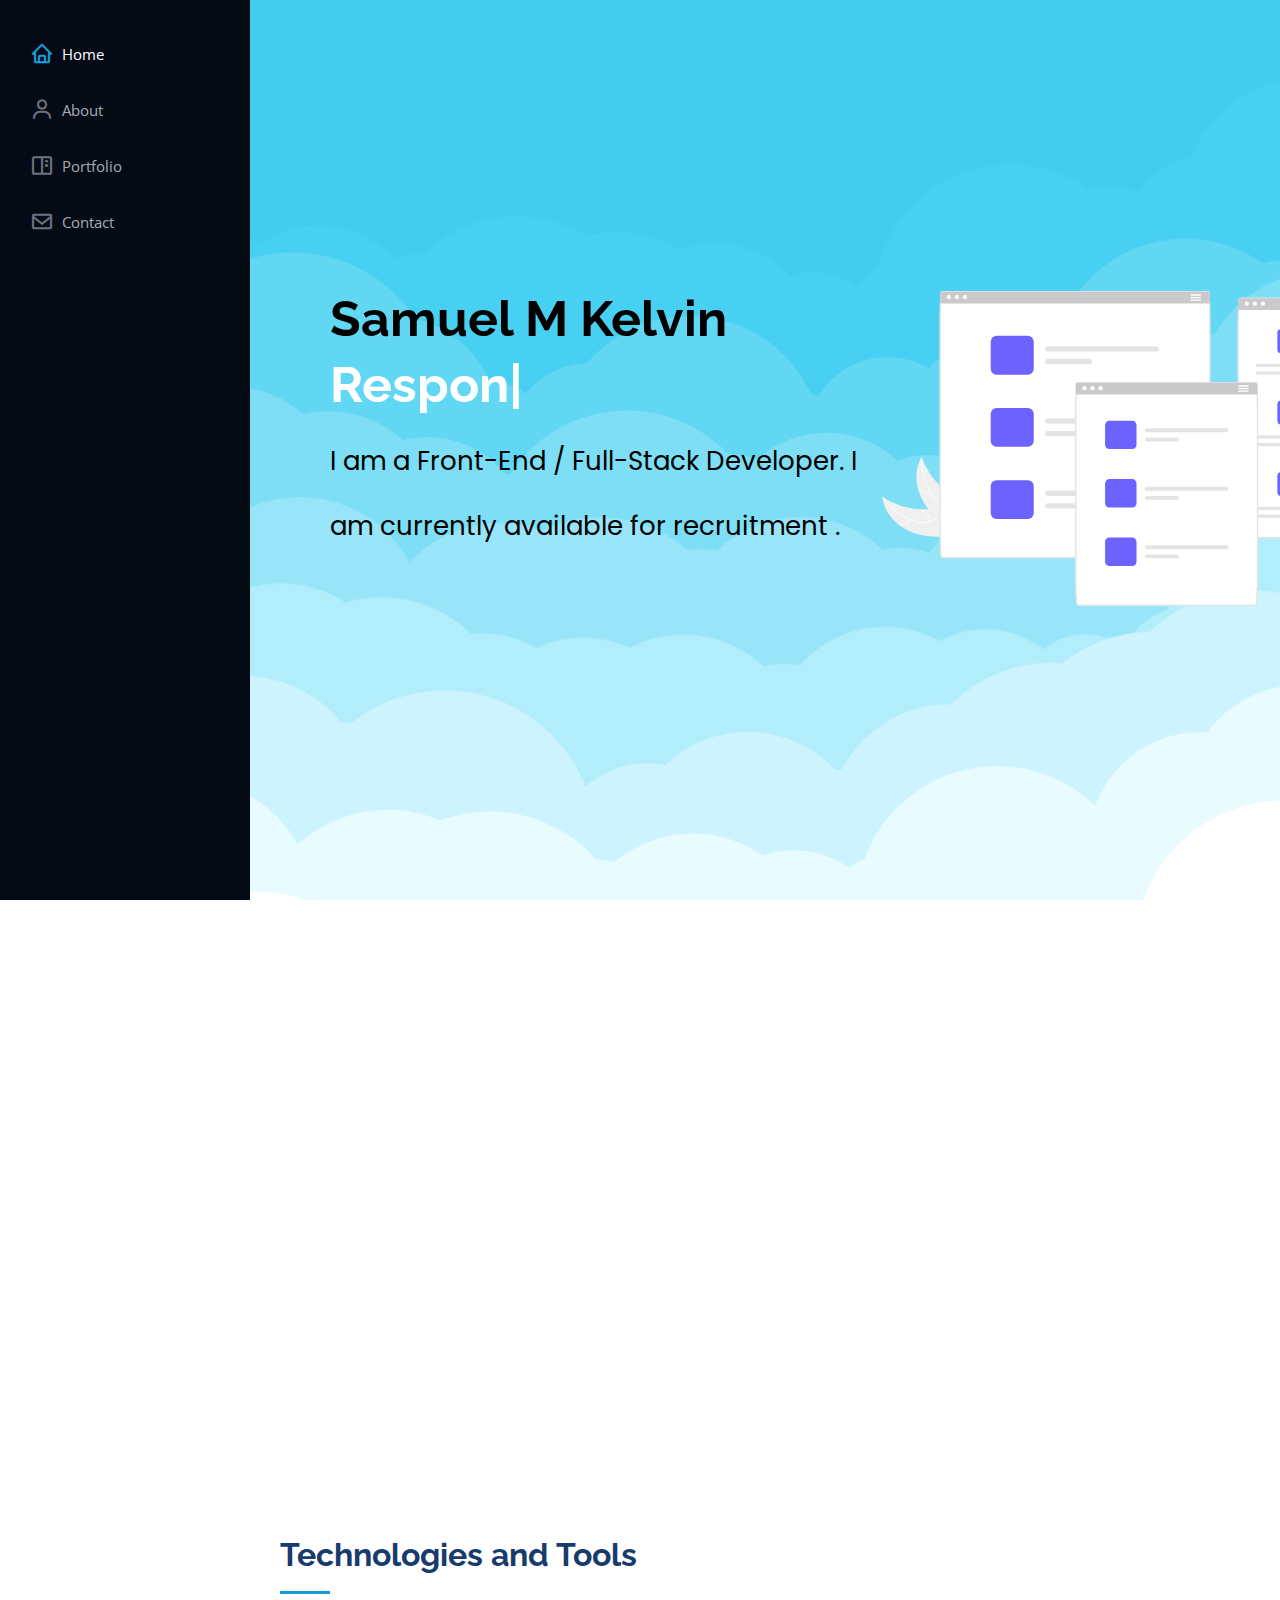
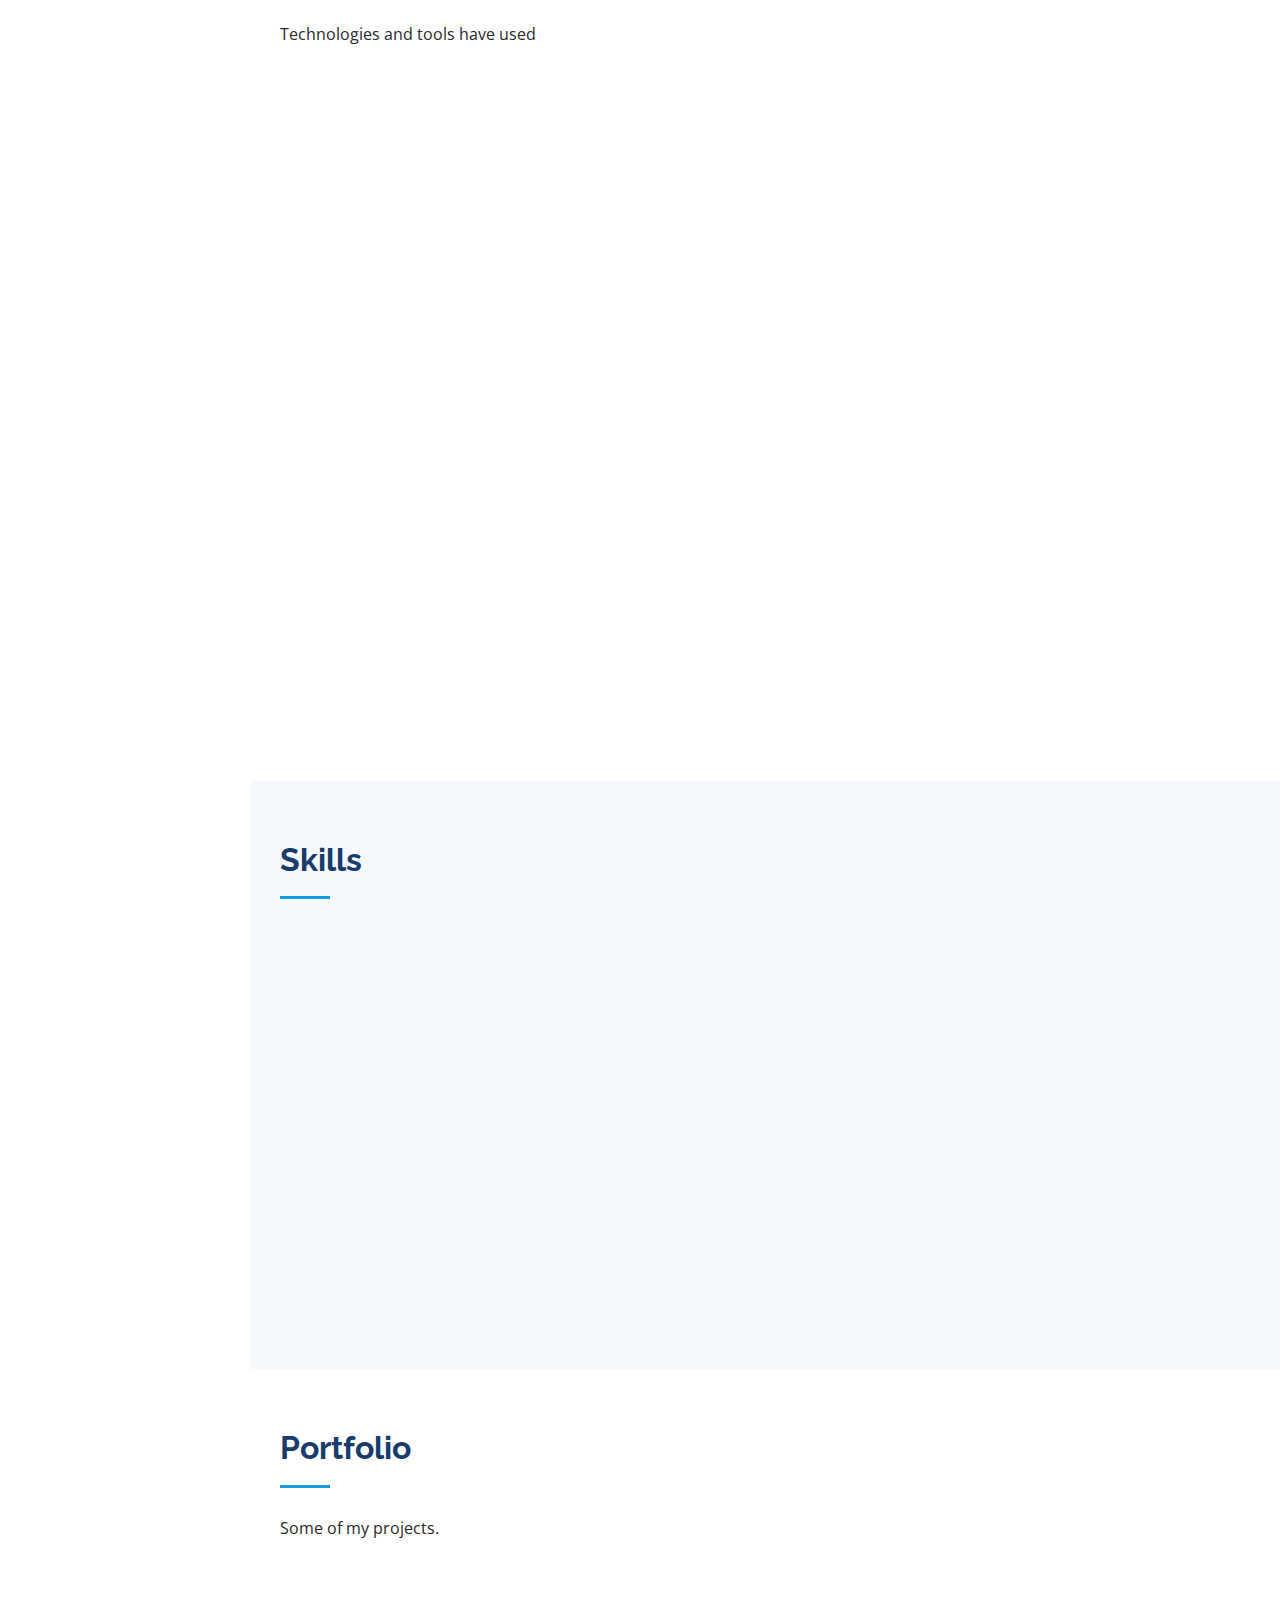
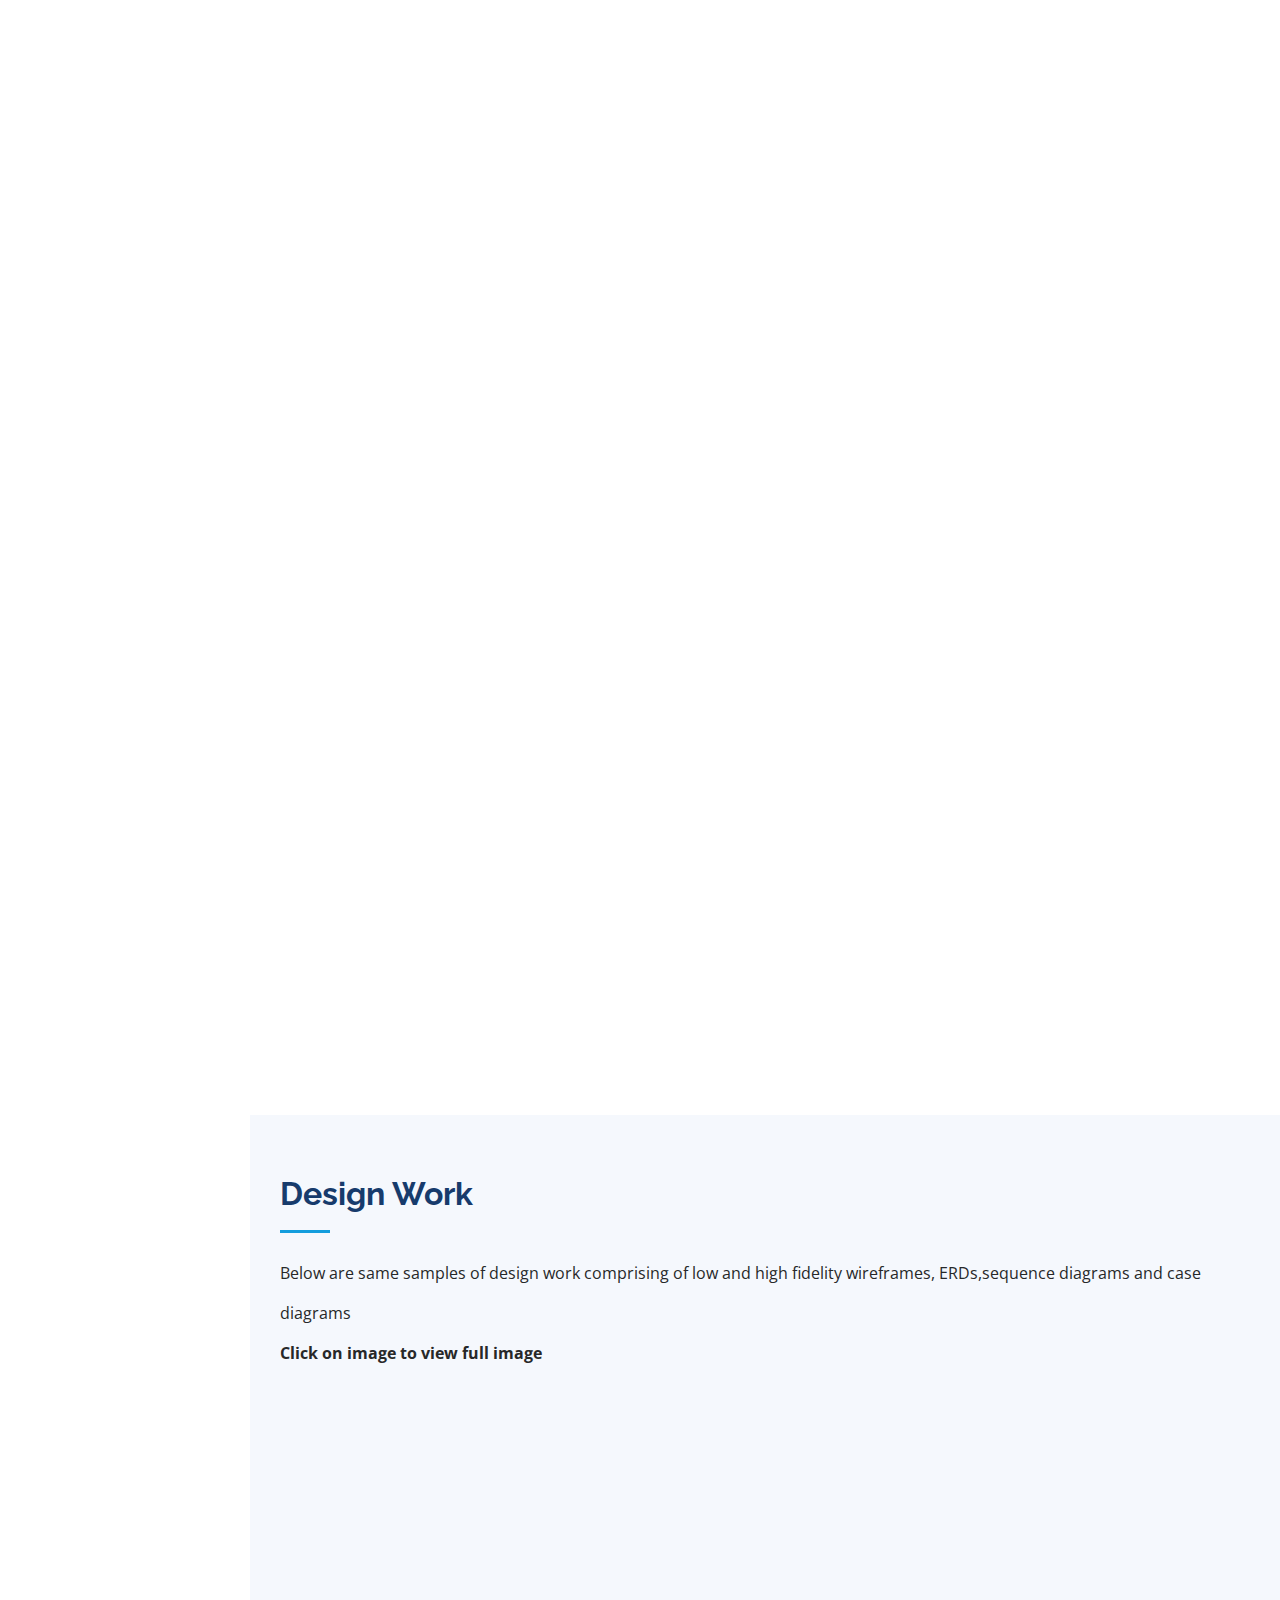
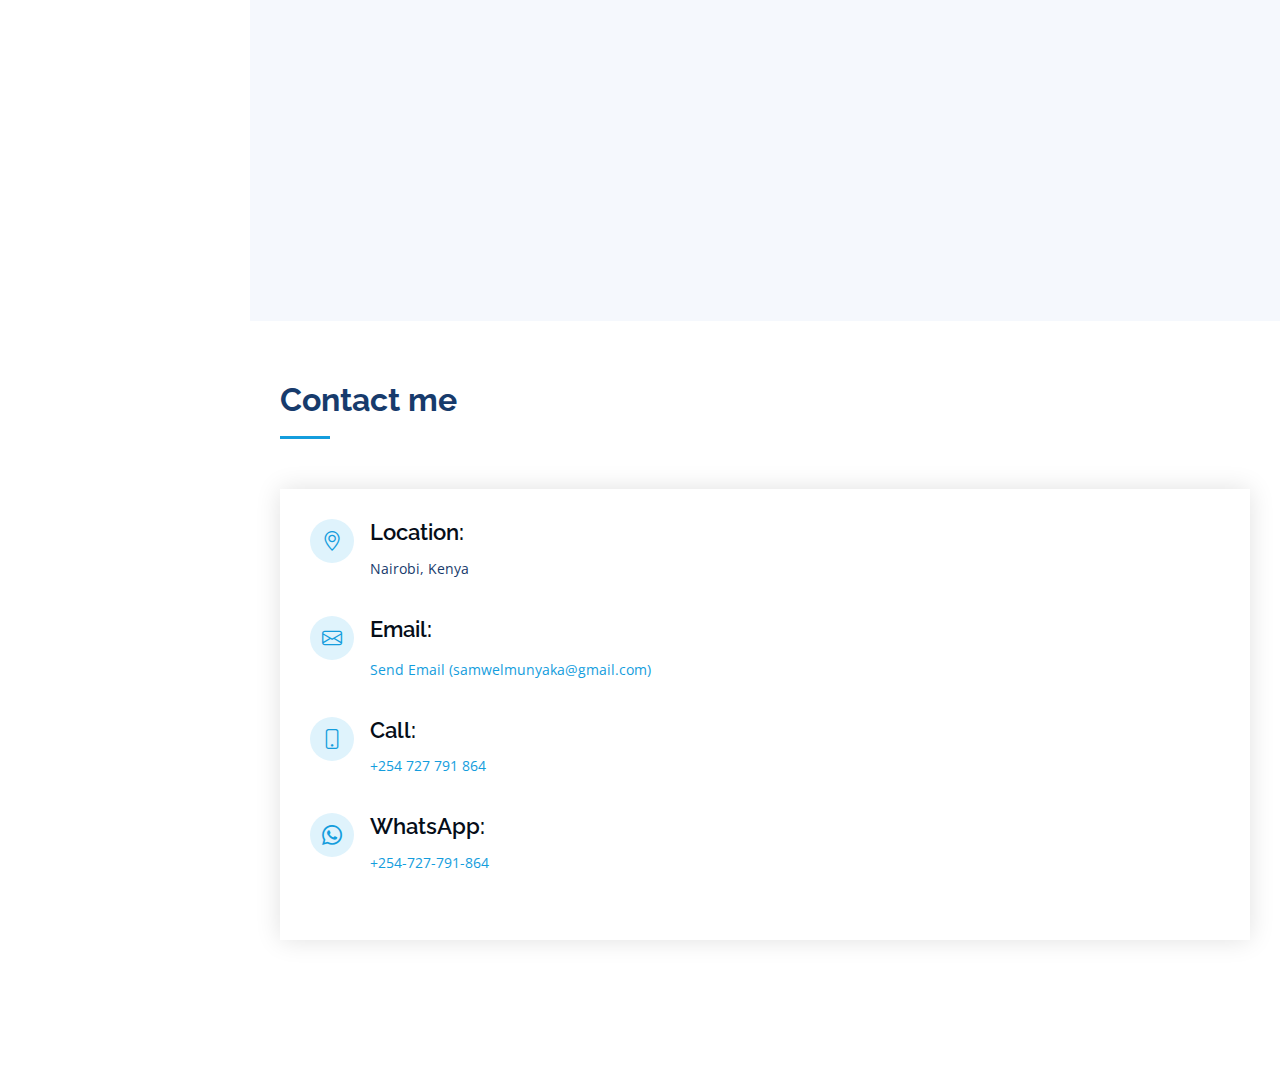
==== commit f52e6634: "Updated" ====
--- a/index.html
+++ b/index.html
@@ -450,15 +450,9 @@
                             </div>
                         </div>
                         <div class="col-lg-3 col-md-6 d-md-flex align-items-md-stretch" data-aos="fade-up">
-                            <div class="count-box"><img alt="java" class="tools_svg w-12"
-                                    src="[data-uri]">
-                                <p><strong>Java</strong></p>
-                            </div>
-                        </div>
-                        <div class="col-lg-3 col-md-6 d-md-flex align-items-md-stretch" data-aos="fade-up">
                             <div class="count-box"><img alt="C#" class="tools_svg w-12"
-                                    src="[data-uri]">
-                                <p><strong>C#</strong></p>
+                                    src="[data-uri]">
+                                <p><strong>Wordpress</strong></p>
                             </div>
                         </div>
                         <div class="col-lg-3 col-md-6 d-md-flex align-items-md-stretch" data-aos="fade-up">
@@ -514,9 +508,9 @@
                                     aria-valuemax="100"></div>
                             </div>
                         </div>
-                        <div class="progress"><span class="skill">C#<i class="val">50%</i></span>
+                        <div class="progress"><span class="skill">Wordpress<i class="val">80%</i></span>
                             <div class="progress-bar-wrap">
-                                <div class="progress-bar" role="progressbar" aria-valuenow="50" aria-valuemin="0"
+                                <div class="progress-bar" role="progressbar" aria-valuenow="80" aria-valuemin="0"
                                     aria-valuemax="100"></div>
                             </div>
                         </div>
@@ -549,12 +543,6 @@
                         <div class="progress"><span class="skill">SQLite<i class="val">50%</i></span>
                             <div class="progress-bar-wrap">
                                 <div class="progress-bar" role="progressbar" aria-valuenow="50" aria-valuemin="0"
-                                    aria-valuemax="100"></div>
-                            </div>
-                        </div>
-                        <div class="progress"><span class="skill">Java<i class="val">40%</i></span>
-                            <div class="progress-bar-wrap">
-                                <div class="progress-bar" role="progressbar" aria-valuenow="40" aria-valuemin="0"
                                     aria-valuemax="100"></div>
                             </div>
                         </div>
@@ -572,19 +560,19 @@
                     <div class="col-lg-12 d-flex justify-content-center">
                         <ul id="portfolio-flters">
                             <li data-filter="*" class="filter-active">All</li>
-                            <li data-filter=".filter-app">Apps</li>
                             <li data-filter=".filter-web">Web</li>
+                            <li data-filter=".filter-wordpress">Wordpress</li>
                         </ul>
                     </div>
                 </div>
                 <div class="grid gap-8 md:grid-cols-2 portfolio-container" data-aos="fade-left" data-aos-delay="100">
                     <div
                         class="portfolio-item filter-web bg-white dark:text-gray-100 dark:bg-gray-800 mb-8 overflow-hidden rounded custom-shadow-lg dark:shadow-slate-900">
-                        <img alt="Repo Inspector" loading="lazy" width="640" height="360" decoding="async" data-nimg="1"
+                       <a href="http://food-ordering.wuaze.com/" target="_blank"> <img alt="Repo Inspector" loading="lazy" width="640" height="360" decoding="async" data-nimg="1"
                             class="portfolio-lightbox w-full hover:scale-110" style="color:transparent"
-                            src="assets/image/1.food ordering system.png">
+                            src="assets/image/1.food ordering system.png"></a>
                         <div class="p-4">
-                            <h2 class="font-bold text-xl mb-2">Food Ordering System</h2>
+                            <h2 class="font-bold text-xl mb-2"><a href="http://food-ordering.wuaze.com/" target="_blank">Food Ordering System</a></h2>
                             <p class="text-black dark:text-gray-100 text-lg">Food Ordering System is a web application
                                 designed for restaurants to post what they prepare (food or deserts) in their menus.
                                 Then customers can place orders from comfort of their homes. Customers can track their
@@ -606,11 +594,11 @@
                     </div>
                     <div
                         class="portfolio-item filter-web bg-white dark:text-gray-100 dark:bg-gray-800 mb-8 overflow-hidden rounded custom-shadow-lg dark:shadow-slate-900">
-                        <img alt="NigaPHP framework" loading="lazy" width="640" height="360" decoding="async"
+                        <a href="http://house-rental.wuaze.com/" target="_blank"><img alt="NigaPHP framework" loading="lazy" width="640" height="360" decoding="async"
                             data-nimg="1" class="portfolio-lightbox w-full hover:scale-110" style="color:transparent"
-                            src="assets/image/2.rental management system.png">
+                            src="assets/image/2.rental management system.png"></a>
                         <div class="p-4">
-                            <h2 class="font-bold text-xl mb-2">Rental Management System</h2>
+                            <h2 class="font-bold text-xl mb-2"><a href="http://house-rental.wuaze.com/" target="_blank">Rental Management System</a></h2>
                             <p class="text-black dark:text-gray-100 text-lg">Rental Management System is a web based
                                 application designed to manage with ease house property a person or agency has. It makes
                                 it easy for agency to known all available and occupied property by a click of a button.
@@ -632,11 +620,11 @@
                     </div>
                     <div
                         class="portfolio-item filter-web bg-white dark:text-gray-100 dark:bg-gray-800 mb-8 overflow-hidden rounded custom-shadow-lg dark:shadow-slate-900">
-                        <img alt="Dynacard" loading="lazy" width="640" height="360" decoding="async" data-nimg="1"
+                       <a href="https://samwelkelvin.github.io/filmhub/" target="_blank"> <img alt="Dynacard" loading="lazy" width="640" height="360" decoding="async" data-nimg="1"
                             class="portfolio-lightbox w-full hover:scale-110" style="color:transparent"
-                            src="assets/image/film-hub.png">
+                            src="assets/image/film-hub.png"></a>
                         <div class="p-4">
-                            <h2 class="font-bold text-xl mb-2">Film Hub (API)</h2>
+                            <h2 class="font-bold text-xl mb-2"><a href="https://samwelkelvin.github.io/filmhub/" target="_blank">Film Hub (API)</a></h2>
                             <p class="text-black dark:text-gray-100 text-lg">Film Hub website is a movie and TV shows collection websites which get its data from external API (TMDB).
                             </p>
                               <a class="text-blue-700" href="https://samwelkelvin.github.io/filmhub/" target="_blank"> Give it a try </a>
@@ -646,6 +634,33 @@
                                 class="inline-block bg-gray-200 hover:bg-blue-500 hover:text-white rounded-full px-3 py-1 text-sm font-semibold text-gray-700 mr-2 mb-2">#html</span><span
                                 class="inline-block bg-gray-200 hover:bg-blue-500 hover:text-white rounded-full px-3 py-1 text-sm font-semibold text-gray-700 mr-2 mb-2">#css</span><span
                                 class="inline-block bg-gray-200 hover:bg-blue-500 hover:text-white rounded-full px-3 py-1 text-sm font-semibold text-gray-700 mr-2 mb-2">#javascript</span>
+                        </div>
+                    </div>
+                    <div
+                        class="portfolio-item filter-web bg-white dark:text-gray-100 dark:bg-gray-800 mb-8 overflow-hidden rounded custom-shadow-lg dark:shadow-slate-900">
+                         <a href="https://frontend-web-dev.onrender.com/" target="_blank"> 
+                        <img alt="JSONPlaceholder Api" loading="lazy" width="640" height="360"
+                            decoding="async" data-nimg="1" class="portfolio-lightbox w-full hover:scale-110"
+                            style="color:transparent" src="assets/image/js-api.png">
+                        </a>
+                        <div class="p-4">
+                            <h2 class="font-bold text-xl mb-2"><a href="https://frontend-web-dev.onrender.com/" target="_blank">Javascript API Powered website</a></h2>
+                            <p class="text-black dark:text-gray-100 text-lg">
+                                This applications takes data from external API (JSONPlaceholder Api) and displays it to the user. 
+                                Its uses Google Auth to aunthenticate users to the site
+                            </p>
+                        <a class="text-blue-700" href="https://frontend-web-dev.onrender.com/" target="_blank"> Give it a try </a>
+                                                        now.
+                        </div>
+                        
+                        <div class="px-6 pt-4 pb-2"><span
+                                class="inline-block bg-gray-200 hover:bg-blue-500 hover:text-white rounded-full px-3 py-1 text-sm font-semibold text-gray-700 mr-2 mb-2">#JavaScript</span><span
+                                class="inline-block bg-gray-200 hover:bg-blue-500 hover:text-white rounded-full px-3 py-1 text-sm font-semibold text-gray-700 mr-2 mb-2">#CSS</span><span
+                                class="inline-block bg-gray-200 hover:bg-blue-500 hover:text-white rounded-full px-3 py-1 text-sm font-semibold text-gray-700 mr-2 mb-2">#EJS</span><span
+                                class="inline-block bg-gray-200 hover:bg-blue-500 hover:text-white rounded-full px-3 py-1 text-sm font-semibold text-gray-700 mr-2 mb-2">#Nodejs</span><span
+                                class="inline-block bg-gray-200 hover:bg-blue-500 hover:text-white rounded-full px-3 py-1 text-sm font-semibold text-gray-700 mr-2 mb-2">#EJS</span><span
+                                class="inline-block bg-gray-200 hover:bg-blue-500 hover:text-white rounded-full px-3 py-1 text-sm font-semibold text-gray-700 mr-2 mb-2">#Express</span><span
+                                class="inline-block bg-gray-200 hover:bg-blue-500 hover:text-white rounded-full px-3 py-1 text-sm font-semibold text-gray-700 mr-2 mb-2">#Google Auth</span>
                         </div>
                     </div>
                     <div
@@ -673,15 +688,20 @@
                     </div>
                     <div
                         class="portfolio-item filter-web bg-white dark:text-gray-100 dark:bg-gray-800 mb-8 overflow-hidden rounded custom-shadow-lg dark:shadow-slate-900">
+                         <a href="https://event-master-hfda.onrender.com/" target="_blank"> 
                         <img alt="Event master (Music festival)" loading="lazy" width="640" height="360"
                             decoding="async" data-nimg="1" class="portfolio-lightbox w-full hover:scale-110"
                             style="color:transparent" src="assets/image/5.node music festival events.png">
+                        </a>
                         <div class="p-4">
-                            <h2 class="font-bold text-xl mb-2">Event Master (Music festival)</h2>
+                            <h2 class="font-bold text-xl mb-2"><a href="https://event-master-hfda.onrender.com/" target="_blank">Event Master (Music festival)</a></h2>
                             <p class="text-black dark:text-gray-100 text-lg">Event Master is a websites that makes its
                                 easy to market music festival events. It aims to promote music events by listing them
-                                online where it can reach a large audience.
-                        </div>
+                                online where it can reach a large audience.</p>
+                        <a class="text-blue-700" href="https://event-master-hfda.onrender.com/" target="_blank"> Give it a try </a>
+                                                        now.
+                        </div>
+                        
                         <div class="px-6 pt-4 pb-2"><span
                                 class="inline-block bg-gray-200 hover:bg-blue-500 hover:text-white rounded-full px-3 py-1 text-sm font-semibold text-gray-700 mr-2 mb-2">#JavaScript</span><span
                                 class="inline-block bg-gray-200 hover:bg-blue-500 hover:text-white rounded-full px-3 py-1 text-sm font-semibold text-gray-700 mr-2 mb-2">#CSS</span><span
@@ -692,55 +712,96 @@
                                 class="inline-block bg-gray-200 hover:bg-blue-500 hover:text-white rounded-full px-3 py-1 text-sm font-semibold text-gray-700 mr-2 mb-2">#Sqlite</span>
                         </div>
                     </div>
-                    <div
-                        class="portfolio-item filter-web bg-white dark:text-gray-100 dark:bg-gray-800 mb-8 overflow-hidden rounded custom-shadow-lg dark:shadow-slate-900">
-                        <img alt="game-quiz" loading="lazy" width="640" height="360" decoding="async" data-nimg="1"
-                            class="portfolio-lightbox w-full hover:scale-110" style="color:transparent"
-                            src="assets/image/6.game-app.png">
+                     <div
+                        class="portfolio-item filter-wordpress bg-white dark:text-gray-100 dark:bg-gray-800 mb-8 overflow-hidden rounded custom-shadow-lg dark:shadow-slate-900">
+                        <a href="http://corporatesite.wuaze.com/" target="_blank">
+                            <img alt="Corporate website" loading="lazy" width="640" height="360" decoding="async" data-nimg="1"
+                                class="portfolio-lightbox w-full hover:scale-110" style="color:transparent"
+                                src="assets/image/worpress/corporate.png">
+                            </a>
                         <div class="p-4">
-                            <h2 class="font-bold text-xl mb-2">Game-Quiz</h2>
-                            <p class="text-black dark:text-gray-100 text-lg">Game-Quiz is simple online game for
-                                answering questions with multiple choices. A player has to play as per the game rules.
-                                Its a single player game.</p><br>
+                            <h2 class="font-bold text-xl mb-2"><a href="http://corporatesite.wuaze.com/" target="_blank">Corporate Website with blog </a></h2>
+                            <p class="text-black dark:text-gray-100 text-lg">This is a corporate website with blog made with php running on wordpress CMS</p>
+                            <a class="text-blue-700" href="http://corporatesite.wuaze.com/" target="_blank"> Give it a try </a>
+                                                        now.
                         </div>
                         <div class="px-6 pt-4 pb-2"><span
                                 class="inline-block bg-gray-200 hover:bg-blue-500 hover:text-white rounded-full px-3 py-1 text-sm font-semibold text-gray-700 mr-2 mb-2">#HTML</span><span
                                 class="inline-block bg-gray-200 hover:bg-blue-500 hover:text-white rounded-full px-3 py-1 text-sm font-semibold text-gray-700 mr-2 mb-2">#CSS</span><span
                                 class="inline-block bg-gray-200 hover:bg-blue-500 hover:text-white rounded-full px-3 py-1 text-sm font-semibold text-gray-700 mr-2 mb-2">#JavaScript</span><span
                                 class="inline-block bg-gray-200 hover:bg-blue-500 hover:text-white rounded-full px-3 py-1 text-sm font-semibold text-gray-700 mr-2 mb-2">#PHP</span><span
-                                class="inline-block bg-gray-200 hover:bg-blue-500 hover:text-white rounded-full px-3 py-1 text-sm font-semibold text-gray-700 mr-2 mb-2">#MYSQL</span>
-                        </div>
-                    </div>
+                                class="inline-block bg-gray-200 hover:bg-blue-500 hover:text-white rounded-full px-3 py-1 text-sm font-semibold text-gray-700 mr-2 mb-2">#Wordpress</span>
+                        </div>
+                    </div>
+                    
                     <div
-                        class="portfolio-item filter-app bg-white dark:text-gray-100 dark:bg-gray-800 mb-8 overflow-hidden rounded custom-shadow-lg dark:shadow-slate-900">
-                        <img alt="Marline Payroll" loading="lazy" width="640" height="360" decoding="async"
-                            data-nimg="1" class="portfolio-lightbox w-full hover:scale-110" style="color:transparent"
-                            src="assets/image/7.basic cmd java payroll.png">
+                        class="portfolio-item filter-wordpress bg-white dark:text-gray-100 dark:bg-gray-800 mb-8 overflow-hidden rounded custom-shadow-lg dark:shadow-slate-900">
+                        <a href="http://sample-portfolio.wuaze.com/" target="_blank">
+                            <img alt="Portfolio" loading="lazy" width="640" height="360" decoding="async" data-nimg="1"
+                                class="portfolio-lightbox w-full hover:scale-110" style="color:transparent"
+                                src="assets/image/worpress/porfolio.png">
+                            </a>
                         <div class="p-4">
-                            <h2 class="font-bold text-xl mb-2">Marline Payroll</h2>
-                            <p class="text-black dark:text-gray-100 text-lg">Marline Payroll ids a very basic command
-                                line payroll where you can you manage workers with their payments and what they do. It
-                                camn generate report base on type of workers and departments a worker is assigned.</p>
-                            <br>
+                            <h2 class="font-bold text-xl mb-2"><a href="http://sample-portfolio.wuaze.com/" target="_blank">Personal portfolio </a></h2>
+                            <p class="text-black dark:text-gray-100 text-lg">This is personal portfolio running on wordpress CMS</p>
+                            <a class="text-blue-700" href="http://sample-portfolio.wuaze.com/" target="_blank"> Give it a try </a>
+                                                        now.
                         </div>
                         <div class="px-6 pt-4 pb-2"><span
-                                class="inline-block bg-gray-200 hover:bg-blue-500 hover:text-white rounded-full px-3 py-1 text-sm font-semibold text-gray-700 mr-2 mb-2">#java</span>
-                        </div>
-                    </div>
+                                class="inline-block bg-gray-200 hover:bg-blue-500 hover:text-white rounded-full px-3 py-1 text-sm font-semibold text-gray-700 mr-2 mb-2">#HTML</span><span
+                                class="inline-block bg-gray-200 hover:bg-blue-500 hover:text-white rounded-full px-3 py-1 text-sm font-semibold text-gray-700 mr-2 mb-2">#CSS</span><span
+                                class="inline-block bg-gray-200 hover:bg-blue-500 hover:text-white rounded-full px-3 py-1 text-sm font-semibold text-gray-700 mr-2 mb-2">#JavaScript</span><span
+                                class="inline-block bg-gray-200 hover:bg-blue-500 hover:text-white rounded-full px-3 py-1 text-sm font-semibold text-gray-700 mr-2 mb-2">#PHP</span><span
+                                class="inline-block bg-gray-200 hover:bg-blue-500 hover:text-white rounded-full px-3 py-1 text-sm font-semibold text-gray-700 mr-2 mb-2">#Wordpress</span>
+                        </div>
+                    </div>
+
                     <div
-                        class="portfolio-item filter-app bg-white dark:text-gray-100 dark:bg-gray-800 mb-8 overflow-hidden rounded custom-shadow-lg dark:shadow-slate-900">
-                        <img alt="EassyAcademics" loading="lazy" width="640" height="360" decoding="async" data-nimg="1"
-                            class="portfolio-lightbox w-full hover:scale-110" style="color:transparent"
-                            src="assets/image/8.windows app.png">
+                        class="portfolio-item filter-wordpress bg-white dark:text-gray-100 dark:bg-gray-800 mb-8 overflow-hidden rounded custom-shadow-lg dark:shadow-slate-900">
+                        <a href="http://wallet.wuaze.com/" target="_blank">
+                            <img alt="Wallet" loading="lazy" width="640" height="360" decoding="async" data-nimg="1"
+                                class="portfolio-lightbox w-full hover:scale-110" style="color:transparent"
+                                src="assets/image/worpress/wallet.png">
+                            </a>
                         <div class="p-4">
-                            <h2 class="font-bold text-xl mb-2">EasyAcademics</h2>
-                            <p class="text-black dark:text-gray-100 text-lg">EasyAcademics is a windows application for
-                                school management.</p><br>
+                            <h2 class="font-bold text-xl mb-2"><a href="http://wallet.wuaze.com/" target="_blank">Finance website</a></h2>
+                            <p class="text-black dark:text-gray-100 text-lg">This is website for finance institutions running on wordpress CMS. 
+                                This website has section for blog where one can publish articles</p>
+                            <a class="text-blue-700" href="http://wallet.wuaze.com/" target="_blank"> Give it a try </a>
+                                                        now.
                         </div>
                         <div class="px-6 pt-4 pb-2"><span
-                                class="inline-block bg-gray-200 hover:bg-blue-500 hover:text-white rounded-full px-3 py-1 text-sm font-semibold text-gray-700 mr-2 mb-2">C#</span>
-                        </div>
-                    </div>
+                                class="inline-block bg-gray-200 hover:bg-blue-500 hover:text-white rounded-full px-3 py-1 text-sm font-semibold text-gray-700 mr-2 mb-2">#HTML</span><span
+                                class="inline-block bg-gray-200 hover:bg-blue-500 hover:text-white rounded-full px-3 py-1 text-sm font-semibold text-gray-700 mr-2 mb-2">#CSS</span><span
+                                class="inline-block bg-gray-200 hover:bg-blue-500 hover:text-white rounded-full px-3 py-1 text-sm font-semibold text-gray-700 mr-2 mb-2">#JavaScript</span><span
+                                class="inline-block bg-gray-200 hover:bg-blue-500 hover:text-white rounded-full px-3 py-1 text-sm font-semibold text-gray-700 mr-2 mb-2">#PHP</span><span
+                                class="inline-block bg-gray-200 hover:bg-blue-500 hover:text-white rounded-full px-3 py-1 text-sm font-semibold text-gray-700 mr-2 mb-2">#Wordpress</span>
+                        </div>
+                    </div>
+
+                    <div
+                        class="portfolio-item filter-wordpress bg-white dark:text-gray-100 dark:bg-gray-800 mb-8 overflow-hidden rounded custom-shadow-lg dark:shadow-slate-900">
+                        <a href="http://reader.wuaze.com/" target="_blank">
+                            <img alt="Reader" loading="lazy" width="640" height="360" decoding="async" data-nimg="1"
+                                class="portfolio-lightbox w-full hover:scale-110" style="color:transparent"
+                                src="assets/image/worpress/reader.png">
+                            </a>
+                        <div class="p-4">
+                            <h2 class="font-bold text-xl mb-2"><a href="http://reader.wuaze.com/" target="_blank">Company website</a></h2>
+                            <p class="text-black dark:text-gray-100 text-lg">This is a company website running on wordpress CMS. 
+                                This website has section for blog where company can their articles articles</p>
+                            <a class="text-blue-700" href="http://reader.wuaze.com/" target="_blank"> Give it a try </a>
+                                                        now.
+                        </div>
+                        <div class="px-6 pt-4 pb-2"><span
+                                class="inline-block bg-gray-200 hover:bg-blue-500 hover:text-white rounded-full px-3 py-1 text-sm font-semibold text-gray-700 mr-2 mb-2">#HTML</span><span
+                                class="inline-block bg-gray-200 hover:bg-blue-500 hover:text-white rounded-full px-3 py-1 text-sm font-semibold text-gray-700 mr-2 mb-2">#CSS</span><span
+                                class="inline-block bg-gray-200 hover:bg-blue-500 hover:text-white rounded-full px-3 py-1 text-sm font-semibold text-gray-700 mr-2 mb-2">#JavaScript</span><span
+                                class="inline-block bg-gray-200 hover:bg-blue-500 hover:text-white rounded-full px-3 py-1 text-sm font-semibold text-gray-700 mr-2 mb-2">#PHP</span><span
+                                class="inline-block bg-gray-200 hover:bg-blue-500 hover:text-white rounded-full px-3 py-1 text-sm font-semibold text-gray-700 mr-2 mb-2">#Wordpress</span>
+                        </div>
+                    </div>
+                    
                 </div>
             </div>
         </section>
